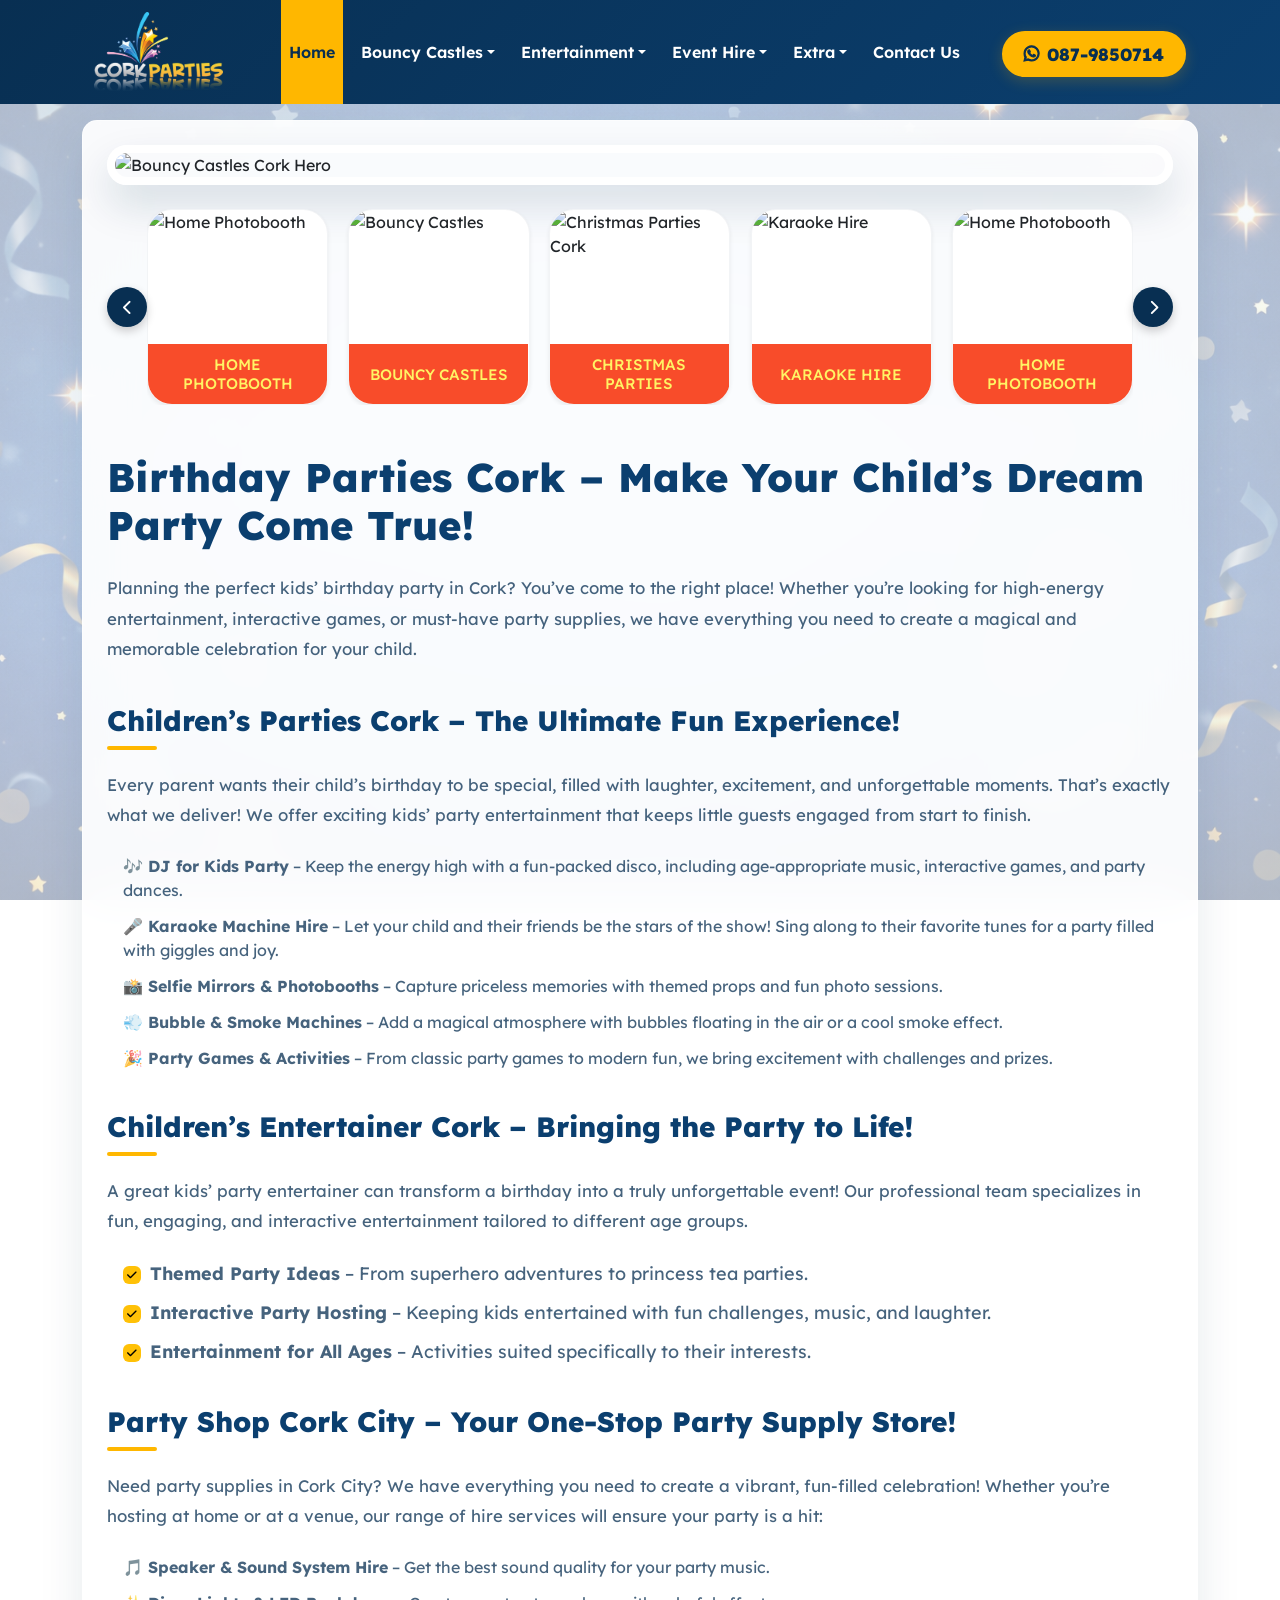
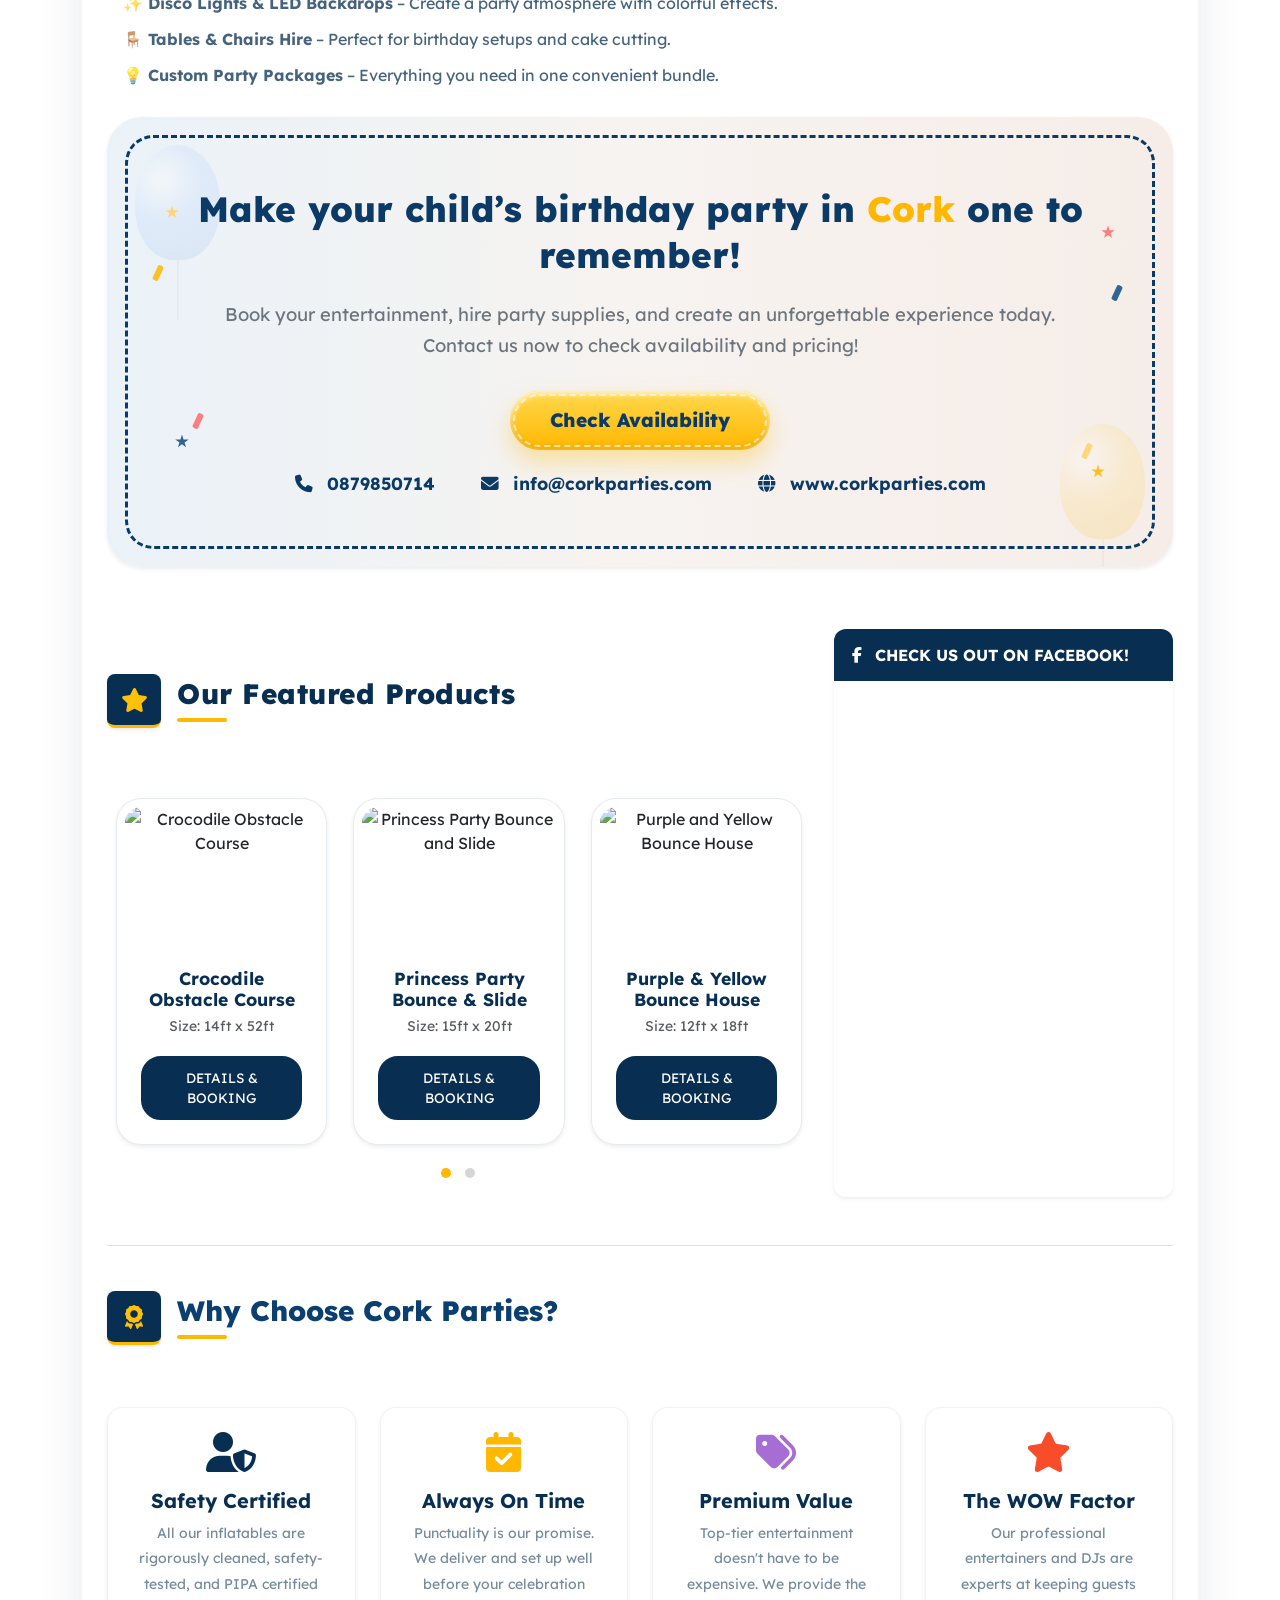
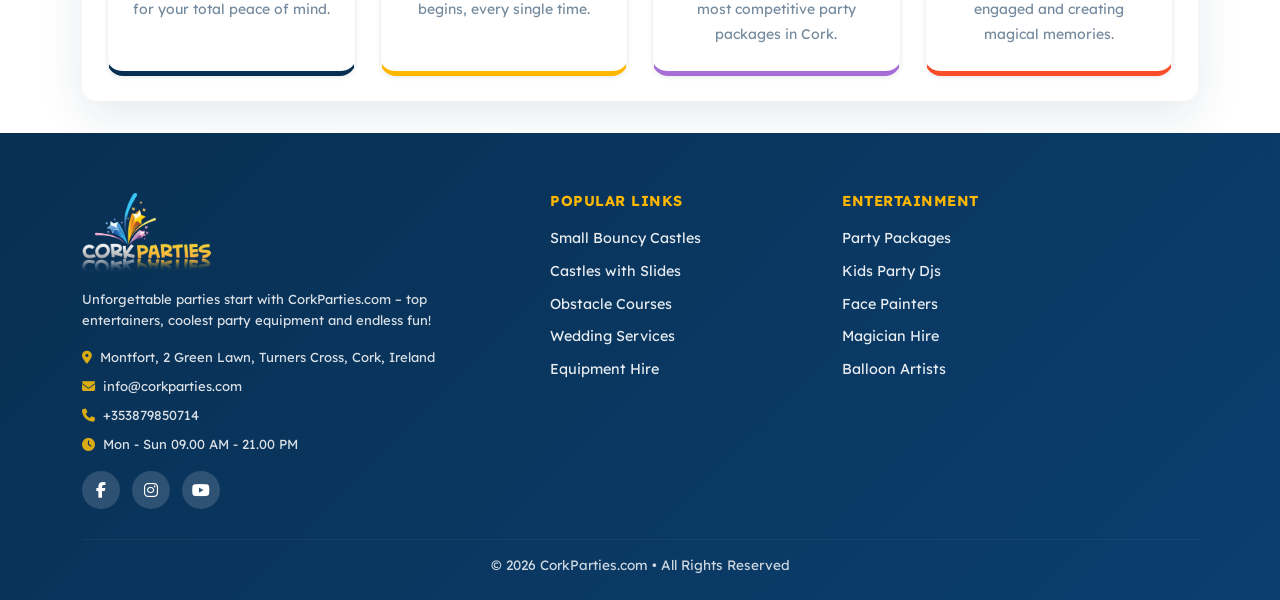
==== index.html @ 07a43acd "Initial commit3" ====
<!DOCTYPE html>
<html lang="en">
   <head>
      <meta charset="UTF-8">
      <meta name="viewport" content="width=device-width, initial-scale=1.0">
      <title> Birthday Parties Cork – Unforgettable Kids Party Entertainment </title>
      <link href="https://cdn.jsdelivr.net/npm/bootstrap@5.3.0/dist/css/bootstrap.min.css" rel="stylesheet">
      <link href="https://cdnjs.cloudflare.com/ajax/libs/font-awesome/6.4.0/css/all.min.css" rel="stylesheet">
      <link href="https://fonts.googleapis.com/css2?family=Bubblegum+Sans&family=Lexend:wght@300;400;600;800&display=swap" rel="stylesheet">
      <link rel="stylesheet" href="https://cdnjs.cloudflare.com/ajax/libs/OwlCarousel2/2.3.4/assets/owl.carousel.min.css">
      <link rel="stylesheet" href="https://cdnjs.cloudflare.com/ajax/libs/OwlCarousel2/2.3.4/assets/owl.theme.default.min.css">
      <link rel="stylesheet" href="assets/css/style.css">
   </head>
   <body>
      <div id="cursor-dot"></div>
      <div id="cursor-ring"></div>
      <nav class="navbar navbar-expand-lg navbar-custom sticky-top">
         <div class="container px-4">
            <a class="navbar-brand me-4" href="index.html">
               <img src="assets/images/Layer-32.png" alt="Logo">
            </a>
            <button class="navbar-toggler" type="button" data-bs-toggle="collapse" data-bs-target="#navContent">
               <span class="navbar-toggler-icon"></span>
            </button>
            <div class="collapse navbar-collapse" id="navContent">
               <ul class="navbar-nav align-items-stretch mx-auto">
                  <li class="nav-item active">
                     <a class="nav-link" href="index.html">Home</a>
                  </li>
                  <li class="nav-item dropdown">
                     <a class="nav-link dropdown-toggle" href="bouncy-castle-with-slides.html" data-bs-toggle="dropdown"> Bouncy Castles </a>
                     <ul class="dropdown-menu">
                        <li>
                           <a class="dropdown-item" href="bouncy-castle-with-slides.html">Small Bouncy Castles</a>
                        </li>
                        <li>
                           <a class="dropdown-item" href="bouncy-castle-with-slides.html">Castles with Slides</a>
                        </li>
                        <li>
                           <a class="dropdown-item" href="bouncy-castle-with-slides.html">Obstacle Courses</a>
                        </li>
                        <li>
                           <a class="dropdown-item" href="bouncy-castle-with-slides.html">Super Slide Hire</a>
                        </li>
                        <li>
                           <a class="dropdown-item" href="bouncy-castle-with-slides.html">Disco Dome Hire</a>
                        </li>
                        <li>
                           <a class="dropdown-item" href="bouncy-castle-with-slides.html">Sumo Suits</a>
                        </li>
                        <li>
                           <a class="dropdown-item" href="bouncy-castle-with-slides.html">Inflatable Nightclub</a>
                        </li>
                        <li>
                           <a class="dropdown-item" href="bouncy-castle-with-slides.html">Giant Games</a>
                        </li>
                     </ul>
                  </li>
                  <li class="nav-item dropdown">
                     <a class="nav-link dropdown-toggle" href="#" data-bs-toggle="dropdown"> Entertainment </a>
                     <ul class="dropdown-menu">
                        <li>
                           <a class="dropdown-item" href="party-packages-cork.html">Kids Party Packages</a>
                        </li>
                        <li>
                           <a class="dropdown-item" href="party-packages-cork.html">Adult Party Packages</a>
                        </li>
                        <li>
                           <a class="dropdown-item" href="sumo-suits-hire-cork.html">DJ Hire</a>
                        </li>
                        <li>
                           <a class="dropdown-item" href="sumo-suits-hire-cork.html">Face Painters</a>
                        </li>
                        <li>
                           <a class="dropdown-item" href="sumo-suits-hire-cork.html">Balloon Artists</a>
                        </li>
                        <li>
                           <a class="dropdown-item" href="sumo-suits-hire-cork.html">Magicians</a>
                        </li>
                        <li>
                           <a class="dropdown-item" href="sumo-suits-hire-cork.html">Mascot Hire</a>
                        </li>
                        <li>
                           <a class="dropdown-item" href="sumo-suits-hire-cork.html">Santa Hire</a>
                        </li>
                        <li>
                           <a class="dropdown-item" href="sumo-suits-hire-cork.html">Princess Parties</a>
                        </li>
                        <li>
                           <a class="dropdown-item" href="sumo-suits-hire-cork.html">Spiderman Parties</a>
                        </li>
                        <li>
                           <a class="dropdown-item" href="sumo-suits-hire-cork.html">Christmas Parties</a>
                        </li>
                        <li>
                           <a class="dropdown-item" href="sumo-suits-hire-cork.html">Confirmations</a>
                        </li>
                     </ul>
                  </li>
                  <li class="nav-item dropdown">
                     <a class="nav-link dropdown-toggle" href="#" data-bs-toggle="dropdown"> Event Hire </a>
                     <ul class="dropdown-menu">
                        <li class="dropdown-submenu">
                           <a class="dropdown-item dropdown-toggle" href="sumo-suits-hire-cork.html">Disco Lights</a>
                           <ul class="dropdown-menu">
                              <li>
                                 <a class="dropdown-item" href="sumo-suits-hire-cork.html">Disco Ball</a>
                              </li>
                              <li>
                                 <a class="dropdown-item" href="sumo-suits-hire-cork.html">Gobo Lights</a>
                              </li>
                              <li>
                                 <a class="dropdown-item" href="sumo-suits-hire-cork.html">UV Lights</a>
                              </li>
                              <li>
                                 <a class="dropdown-item" href="sumo-suits-hire-cork.html">Mood Lighting</a>
                              </li>
                           </ul>
                        </li>
                        <li class="dropdown-submenu">
                           <a class="dropdown-item dropdown-toggle" href="#">AV Hire</a>
                           <ul class="dropdown-menu">
                              <li>
                                 <a class="dropdown-item" href="sumo-suits-hire-cork.html">Portable Speaker</a>
                              </li>
                              <li>
                                 <a class="dropdown-item" href="sumo-suits-hire-cork.html">Bluetooth Speakers</a>
                              </li>
                              <li>
                                 <a class="dropdown-item" href="sumo-suits-hire-cork.html">Speaker Hire</a>
                              </li>
                              <li>
                                 <a class="dropdown-item" href="sumo-suits-hire-cork.html">Projector Hire</a>
                              </li>
                              <li>
                                 <a class="dropdown-item" href="sumo-suits-hire-cork.html">Projector Screen</a>
                              </li>
                              <li>
                                 <a class="dropdown-item" href="sumo-suits-hire-cork.html">Audio Mixers</a>
                              </li>
                              <li>
                                 <a class="dropdown-item" href="sumo-suits-hire-cork.html">Microphones</a>
                              </li>
                              <li>
                                 <a class="dropdown-item" href="sumo-suits-hire-cork.html">DJ Controllers</a>
                              </li>
                           </ul>
                        </li>
                        <li>
                           <a class="dropdown-item" href="sumo-suits-hire-cork.html">Balloon Displays</a>
                        </li>
                        <li>
                           <a class="dropdown-item" href="sumo-suits-hire-cork.html">Home Photo Booth</a>
                        </li>
                        <li>
                           <a class="dropdown-item" href="sumo-suits-hire-cork.html">Photo Booth Hire</a>
                        </li>
                        <li>
                           <a class="dropdown-item" href="sumo-suits-hire-cork.html">Selfie Mirror Hire</a>
                        </li>
                        <li>
                           <a class="dropdown-item" href="sumo-suits-hire-cork.html">360 Photobooth</a>
                        </li>
                        <li>
                           <a class="dropdown-item" href="sumo-suits-hire-cork.html">Karaoke Hire</a>
                        </li>
                        <li>
                           <a class="dropdown-item" href="sumo-suits-hire-cork.html">Marquee Hire Cork</a>
                        </li>
                        <li>
                           <a class="dropdown-item" href="sumo-suits-hire-cork.html">Chair Hire Cork</a>
                        </li>
                        <li>
                           <a class="dropdown-item" href="sumo-suits-hire-cork.html">Table Hire</a>
                        </li>
                        <li>
                           <a class="dropdown-item" href="sumo-suits-hire-cork.html">Bubble Machine</a>
                        </li>
                        <li>
                           <a class="dropdown-item" href="sumo-suits-hire-cork.html">Smoke Machine</a>
                        </li>
                        <li>
                           <a class="dropdown-item" href="sumo-suits-hire-cork.html">Snow Machine</a>
                        </li>
                        <li>
                           <a class="dropdown-item" href="sumo-suits-hire-cork.html">Confetti Cannons</a>
                        </li>
                     </ul>
                  </li>
                  <li class="nav-item dropdown">
                     <a class="nav-link dropdown-toggle" href="#" data-bs-toggle="dropdown"> Extra </a>
                     <ul class="dropdown-menu">
                        <li>
                           <a class="dropdown-item" href="about-us.html">About Us</a>
                        </li>
                        <li>
                           <a class="dropdown-item" href="faqs.html">FAQ’s</a>
                        </li>
                        <li>
                           <a class="dropdown-item" href="#">Google Reviews</a>
                        </li>
                        <li>
                           <a class="dropdown-item" href="#">Blog</a>
                        </li>
                     </ul>
                  </li>
                  <li class="nav-item">
                     <a class="nav-link" href="contact-us.html">Contact Us</a>
                  </li>
               </ul>
               <div class="header-contact d-none d-lg-flex flex-column text-end">
                  <a href="https://wa.me/353879850714" target="_blank" class="btn header-call-btn mt-1">
                     <i class="fa-brands fa-whatsapp me-2"></i> 087-9850714 </a>
               </div>
            </div>
         </div>
      </nav>
      <div class="container">
         <main class="content-shell">
            <section>
               <div class="hero-img-wrapper">
                  <img src="assets/images/banner.png" alt="Bouncy Castles Cork Hero" loading="lazy">
               </div>
            </section>
            <section>
               <div class="mb-5">
                  <div class="owl-carousel service-carousel">
                     <div class="item">
                        <a href="javascript:void(0)" class="product-link">
                           <div class="castle-card shadow-sm h-100">
                              <div class="product-img">
                                 <img src="https://www.corkparties.com/wp-content/uploads/2025/01/Photo-booth-for-House-Parties-300x300.jpg" alt="Home Photobooth">
                              </div>
                              <div class="card-title bg-success text-white fw-bold">Home Photobooth</div>
                           </div>
                        </a>
                     </div>
                     <div class="item">
                        <a href="javascript:void(0)" class="product-link">
                           <div class="castle-card shadow-sm h-100">
                              <div class="product-img">
                                 <img src="https://www.corkparties.com/wp-content/uploads/2024/08/Bounce-Play-and-Slide-Cork-300x300.jpg" alt="Bouncy Castles">
                              </div>
                              <div class="card-title bg-success text-white fw-bold">Bouncy Castles</div>
                           </div>
                        </a>
                     </div>
                     <div class="item">
                        <a href="javascript:void(0)" class="product-link">
                           <div class="castle-card shadow-sm h-100">
                              <div class="product-img">
                                 <img src="https://www.corkparties.com/wp-content/uploads/2024/08/Santa-Hire-298x300.jpg" alt="Christmas Parties Cork">
                              </div>
                              <div class="card-title bg-success text-white fw-bold">Christmas Parties</div>
                           </div>
                        </a>
                     </div>
                     <div class="item">
                        <a href="javascript:void(0)" class="product-link">
                           <div class="castle-card shadow-sm h-100">
                              <div class="product-img">
                                 <img src="https://www.corkparties.com/wp-content/uploads/2024/08/Karaoke-Hire-300x300.jpg" alt="Karaoke Hire">
                              </div>
                              <div class="card-title bg-success text-white fw-bold">Karaoke Hire</div>
                           </div>
                        </a>
                     </div>
                  </div>
               </div>
            </section>
            <section class="
               home-text-section">
               <div class="row">
                  <div class="col-12">
                     <h1>Birthday Parties Cork – Make Your Child’s Dream Party Come True!</h1>
                     <p>Planning the perfect kids’ birthday party in Cork? You’ve come to the right place! Whether you’re looking for high-energy entertainment, interactive games, or must-have party supplies, we have everything you need to create a magical and memorable celebration for your child.</p>
                     <h2>Children’s Parties Cork – The Ultimate Fun Experience!</h2>
                     <p>Every parent wants their child’s birthday to be special, filled with laughter, excitement, and unforgettable moments. That’s exactly what we deliver! We offer exciting kids’ party entertainment that keeps little guests engaged from start to finish.</p>
                     <ul>
                        <li class="mb-2">
                           <strong>🎶 DJ for Kids Party</strong> – Keep the energy high with a fun-packed disco, including age-appropriate music, interactive games, and party dances.
                        </li>
                        <li class="mb-2">
                           <strong>🎤 Karaoke Machine Hire</strong> – Let your child and their friends be the stars of the show! Sing along to their favorite tunes for a party filled with giggles and joy.
                        </li>
                        <li class="mb-2">
                           <strong>📸 Selfie Mirrors & Photobooths</strong> – Capture priceless memories with themed props and fun photo sessions.
                        </li>
                        <li class="mb-2">
                           <strong>💨 Bubble & Smoke Machines</strong> – Add a magical atmosphere with bubbles floating in the air or a cool smoke effect.
                        </li>
                        <li class="mb-2">
                           <strong>🎉 Party Games & Activities</strong> – From classic party games to modern fun, we bring excitement with challenges and prizes.
                        </li>
                     </ul>
                     <h2>Children’s Entertainer Cork – Bringing the Party to Life!</h2>
                     <p>A great kids’ party entertainer can transform a birthday into a truly unforgettable event! Our professional team specializes in fun, engaging, and interactive entertainment tailored to different age groups.</p>
                     <ul class=" tick-list">
                        <li>
                           <strong>Themed Party Ideas</strong> – From superhero adventures to princess tea parties.
                        </li>
                        <li>
                           <strong>Interactive Party Hosting</strong> – Keeping kids entertained with fun challenges, music, and laughter.
                        </li>
                        <li>
                           <strong>Entertainment for All Ages</strong> – Activities suited specifically to their interests.
                        </li>
                     </ul>
                     <h2>Party Shop Cork City – Your One-Stop Party Supply Store!</h2>
                     <p>Need party supplies in Cork City? We have everything you need to create a vibrant, fun-filled celebration! Whether you’re hosting at home or at a venue, our range of hire services will ensure your party is a hit:</p>
                     <ul>
                        <li>
                           <strong>🎵 Speaker & Sound System Hire</strong> – Get the best sound quality for your party music.
                        </li>
                        <li>
                           <strong>✨ Disco Lights & LED Backdrops</strong> – Create a party atmosphere with colorful effects.
                        </li>
                        <li>
                           <strong>🪑 Tables & Chairs Hire</strong> – Perfect for birthday setups and cake cutting.
                        </li>
                        <li>
                           <strong>💡 Custom Party Packages</strong> – Everything you need in one convenient bundle.
                        </li>
                     </ul>
                     <div class="dotted-info-box shadow-sm">
                        <div class="decor-layer">
                           <div class="balloon balloon-left"></div>
                           <div class="balloon balloon-right"></div>
                           <div class="star s1"></div>
                           <div class="star s2"></div>
                           <div class="star s3"></div>
                           <div class="star s4"></div>
                           <div class="confetti c1"></div>
                           <div class="confetti c2"></div>
                           <div class="confetti c3"></div>
                           <div class="confetti c4"></div>
                        </div>
                        <div class="content text-center">
                           <h4 class="banner-title">Make your child’s birthday party in <span class="gold-word">Cork</span> one to remember! </h4>
                           <p class="banner-sub"> Book your entertainment, hire party supplies, and create an unforgettable experience today. Contact us now to check availability and pricing! </p>
                           <a href="#" class="banner-btn">Check Availability</a>
                           <div class="row justify-content-center g-3">
                              <div class="col-auto">
                                 <a href="tel:0879850714" class="footer-cta-link">
                                    <i class="fa-solid fa-phone me-2"></i> 0879850714 </a>
                              </div>
                              <div class="col-auto">
                                 <a href="mailto:info@corkparties.com" class="footer-cta-link">
                                    <i class="fa-solid fa-envelope me-2"></i> info@corkparties.com </a>
                              </div>
                              <div class="col-auto">
                                 <a href="https://www.corkparties.com" target="_blank" class="footer-cta-link">
                                    <i class="fa-solid fa-globe me-2"></i> www.corkparties.com </a>
                              </div>
                           </div>
                        </div>
                     </div>
                  </div>
               </div>
            </section>
            <section>
               <div class="row g-4 mt-2">
                  <div class="col-lg-8">
                     <div class="featured-products-wrapper">
                        <div class="featured-header d-flex align-items-center mb-5 mt-2">
                           <div class="header-icon-box shadow-sm rounded-3 d-flex align-items-center justify-content-center me-3">
                              <i class="fa-solid fa-star text-warning fs-4"></i>
                           </div>
                           <div class="header-text-box">
                              <h2> Our Featured Products </h2>
                           </div>
                        </div>
                        <div class="owl-carousel featured-carousel owl-theme">
                           <div class="item p-2">
                              <div class="castle-card shadow-sm h-100 text-center p-2">
                                 <div class="product-img rounded-4">
                                    <img src="https://www.corkparties.com/wp-content/uploads/2024/08/Crocodile-Obstacle-Course1.jpg" alt="Crocodile Obstacle Course">
                                 </div>
                                 <div class="card-body p-3">
                                    <h5 class="fw-bold text-navy mb-1" style="font-size: 1.1rem;">Crocodile Obstacle Course</h5>
                                    <p class="text-muted small mb-3">Size: 14ft x 52ft</p>
                                    <a href="https://www.corkparties.com/crocodile-obstacle-course-cork" class="cta-button btn-sm d-block text-decoration-none">Details & Booking</a>
                                 </div>
                              </div>
                           </div>
                           <div class="item p-2">
                              <div class="castle-card shadow-sm h-100 text-center p-2">
                                 <div class="product-img rounded-4">
                                    <img src="https://www.corkparties.com/wp-content/uploads/2024/08/Myg5Oj7j.jpeg" alt="Princess Party Bounce and Slide">
                                 </div>
                                 <div class="card-body p-3">
                                    <h5 class="fw-bold text-navy mb-1" style="font-size: 1.1rem;">Princess Party Bounce & Slide</h5>
                                    <p class="text-muted small mb-3">Size: 15ft x 20ft</p>
                                    <a href="#" class="cta-button btn-sm d-block text-decoration-none">Details & Booking</a>
                                 </div>
                              </div>
                           </div>
                           <div class="item p-2">
                              <div class="castle-card shadow-sm h-100 text-center p-2">
                                 <div class="product-img rounded-4">
                                    <img src="https://www.corkparties.com/wp-content/uploads/2025/02/purple-yellow-bounce-house-cork-parties.jpg" alt="Purple and Yellow Bounce House">
                                 </div>
                                 <div class="card-body p-3">
                                    <h5 class="fw-bold text-navy mb-1" style="font-size: 1.1rem;">Purple & Yellow Bounce House</h5>
                                    <p class="text-muted small mb-3">Size: 12ft x 18ft</p>
                                    <a href="https://www.corkparties.com/carnival-themed-bounce-house-with-slide/" class="cta-button btn-sm d-block text-decoration-none">Details & Booking</a>
                                 </div>
                              </div>
                           </div>
                           <div class="item p-2">
                              <div class="castle-card shadow-sm h-100 text-center p-2">
                                 <div class="product-img rounded-4">
                                    <img src="https://www.corkparties.com/wp-content/uploads/2024/10/Adrenaline-Obstacle-Course-Cork-1-1.jpg" alt="Adrenaline Obstacle Course">
                                 </div>
                                 <div class="card-body p-3">
                                    <h5 class="fw-bold text-navy mb-1" style="font-size: 1.1rem;">Adrenaline Obstacle Course</h5>
                                    <p class="text-muted small mb-3">Size: 14ft x 46ft</p>
                                    <a href="https://www.corkparties.com/adrenaline-obstacle-course-cork" class="cta-button btn-sm d-block text-decoration-none">Details & Booking</a>
                                 </div>
                              </div>
                           </div>
                        </div>
                     </div>
                  </div>
                  <div class="col-lg-4">
                     <div id="fb-root"></div>
                     <script async defer crossorigin="anonymous" src="https://connect.facebook.net/en_GB/sdk.js#xfbml=1&version=v20.0"></script>
                     <div class="products-sidebar shadow-sm">
                        <div class="sidebar-title" style="background-color: #082F52;">
                           <i class="fa-brands fa-facebook-f me-2"></i> Check Us Out on Facebook!
                        </div>
                        <div class="p-2 bg-white flex-grow-1" id="fb-wrapper" style="min-height: 500px;">
                           <div class="fb-page" id="dynamic-fb-page" data-href="https://www.facebook.com/KidsPartiesCork/" data-tabs="timeline" data-width="500" data-height="500" data-small-header="false" data-adapt-container-width="true" data-hide-cover="false" data-show-facepile="true"></div>
                        </div>
                     </div>
                  </div>
               </div>
            </section>
            <section class="why-choose-us mt-5  border-top">
               <div class="featured-header d-flex align-items-center mb-5 mt-2">
                  <div class="header-icon-box shadow-sm rounded-3 d-flex align-items-center justify-content-center me-3">
                     <i class="fa-solid fa-award text-warning fs-4"></i>
                  </div>
                  <div class="header-text-box">
                     <h2>Why Choose Cork Parties?</h2>
                  </div>
               </div>
               <div class="row g-4 text-center">
                  <div class="col-md-6 col-lg-3">
                     <div class="why-card why-navy h-100 p-4 rounded-4 shadow-sm">
                        <div class="icon-box-wrapper mb-3">
                           <i class="fa-solid fa-user-shield fs-1"></i>
                        </div>
                        <h5 class="fw-bold card-step-title">Safety Certified</h5>
                        <p class="small mb-0 opacity-75">All our inflatables are rigorously cleaned, safety-tested, and PIPA certified for your total peace of mind.</p>
                     </div>
                  </div>
                  <div class="col-md-6 col-lg-3">
                     <div class="why-card why-gold h-100 p-4 rounded-4 shadow-sm">
                        <div class="icon-box-wrapper mb-3">
                           <i class="fa-solid fa-calendar-check fs-1"></i>
                        </div>
                        <h5 class="fw-bold card-step-title">Always On Time</h5>
                        <p class="small mb-0 opacity-75">Punctuality is our promise. We deliver and set up well before your celebration begins, every single time.</p>
                     </div>
                  </div>
                  <div class="col-md-6 col-lg-3">
                     <div class="why-card why-rose h-100 p-4 rounded-4 shadow-sm">
                        <div class="icon-box-wrapper mb-3">
                           <i class="fa-solid fa-tags fs-1"></i>
                        </div>
                        <h5 class="fw-bold card-step-title">Premium Value</h5>
                        <p class="small mb-0 opacity-75">Top-tier entertainment doesn't have to be expensive. We provide the most competitive party packages in Cork.</p>
                     </div>
                  </div>
                  <div class="col-md-6 col-lg-3">
                     <div class="why-card why-orange h-100 p-4 rounded-4 shadow-sm">
                        <div class="icon-box-wrapper mb-3">
                           <i class="fa-solid fa-star fs-1"></i>
                        </div>
                        <h5 class="fw-bold card-step-title">The WOW Factor</h5>
                        <p class="small mb-0 opacity-75">Our professional entertainers and DJs are experts at keeping guests engaged and creating magical memories.</p>
                     </div>
                  </div>
               </div>
            </section>
         </main>
      </div>
      <footer class="fresh-glass-footer">
         <div class="container">
            <div class="row gy-4">
               <div class="col-md-4 text-center text-md-start">
                  <img src="assets/images/Layer-32.png" alt="CorkParties Logo" class="footer-logo mb-3">
                  <p class="footer-desc text-white mb-3 small-text"> Unforgettable parties start with CorkParties.com – top entertainers, coolest party equipment and endless fun! </p>
                  <ul class="footer-links contact-info-list mb-0 small-text">
                     <li>
                        <i class="fa-solid fa-location-dot me-2 text-warning"></i> Montfort, 2 Green Lawn, Turners Cross, Cork, Ireland
                     </li>
                     <li>
                        <i class="fa-solid fa-envelope me-2 text-warning"></i> info@corkparties.com
                     </li>
                     <li>
                        <i class="fa-solid fa-phone me-2 text-warning"></i> +353879850714
                     </li>
                     <li>
                        <i class="fa-solid fa-clock me-2 text-warning"></i> Mon - Sun 09.00 AM - 21.00 PM
                     </li>
                  </ul>
                  <div class="footer-social-row mt-3">
                     <a href="#" class="social-circle">
                        <i class="fab fa-facebook-f"></i>
                     </a>
                     <a href="#" class="social-circle">
                        <i class="fab fa-instagram"></i>
                     </a>
                     <a href="#" class="social-circle">
                        <i class="fab fa-youtube"></i>
                     </a>
                  </div>
               </div>
               <div class="col-md-4 d-flex justify-content-md-center  justify-content-center">
                  <div class="footer-link-group">
                     <h6 class="footer-heading">Popular Links</h6>
                     <ul class="footer-links ">
                        <li>
                           <a href="bouncy-castle-with-slides.html">Small Bouncy Castles</a>
                        </li>
                        <li>
                           <a href="bouncy-castle-with-slides.html">Castles with Slides</a>
                        </li>
                        <li>
                           <a href="bouncy-castle-with-slides.html">Obstacle Courses</a>
                        </li>
                        <li>
                           <a href="bouncy-castle-with-slides.html">Wedding Services</a>
                        </li>
                        <li>
                           <a href="bouncy-castle-with-slides.html">Equipment Hire</a>
                        </li>
                     </ul>
                  </div>
               </div>
               <div class="col-md-4 d-flex justify-content-md-start justify-content-center">
                  <div class="footer-link-group">
                     <h6 class="footer-heading">Entertainment</h6>
                     <ul class="footer-links  mb-4">
                        <li>
                           <a href="party-packages-cork.html">Party Packages</a>
                        </li>
                        <li>
                           <a href="sumo-suits-hire-cork.html">Kids Party Djs</a>
                        </li>
                        <li>
                           <a href="sumo-suits-hire-cork.html">Face Painters</a>
                        </li>
                        <li>
                           <a href="sumo-suits-hire-cork.html">Magician Hire</a>
                        </li>
                        <li>
                           <a href="sumo-suits-hire-cork.html">Balloon Artists</a>
                        </li>
                     </ul>
                  </div>
               </div>
            </div>
            <hr class="footer-divider">
            <div class="text-center footer-bottom"> © 2026 CorkParties.com • All Rights Reserved </div>
         </div>
      </footer>
      <script src="https://code.jquery.com/jquery-3.6.0.min.js"></script>
      <script src="https://cdnjs.cloudflare.com/ajax/libs/OwlCarousel2/2.3.4/owl.carousel.min.js"></script>
      <script src="assets/js/script.js"></script>
      <script src="https://cdn.jsdelivr.net/npm/bootstrap@5.3.0/dist/js/bootstrap.bundle.min.js"></script>
   </body>
</html>
---- assets/css/style.css ----
:root {
	--brand-navy: #082F52;
	--brand-blue-mid: #0B3A66;
	--brand-blue-royal: #0B3F6F;
	--brand-blue-bright: #0F4C81;
	--brand-gold: #FFB700;
	--brand-gold-light: #FFCC33;
	--brand-bg-soft: #F3F7FB;
	--glass-core: rgba(255, 255, 255, 0.92);
	--glass-border: rgba(255, 255, 255, 0.5);
	--messenger: #0084ff;
	--whatsapp: #25d366;
	--brand-white: #FFFFFF;
}

html {
	overflow-x: hidden;
}

body {
	font-family: "Lexend", sans-serif;
	margin: 0;
	min-height: 100vh;
	background: linear-gradient(rgba(243, 247, 251, 0.7), rgba(243, 247, 251, 0.7)),
		url("../images/corkbg.png") no-repeat;
	background-size: cover;
	background-position: center;
	background-attachment: fixed;
}

p {
	color: rgba(8, 47, 82, 0.75) !important;
}


h1,
h2,
h3,
h4,
h5,
h6 {
	font-family: "Lexend", sans-serif;
	color: var(--brand-navy);
	font-weight: 800;
	line-height: 1.2;
}

h1 {
	font-size: 2.5rem;
	color: var(--brand-blue-royal);
	margin-bottom: 1.5rem;
}

h2 {
	font-size: 1.75rem;
	margin-top: 2.5rem;
	margin-bottom: 1.25rem;
	color: var(--brand-blue-royal);
}

h2::after {
	content: "";
	display: block;
	width: 50px;
	height: 4px;
	background: var(--brand-gold);
	margin-top: 8px;
	border-radius: 2px;
}

p {
	font-family: "Lexend", sans-serif;
	color: rgba(8, 47, 82, 0.75) !important;
	line-height: 1.8;
	font-size: 1.05rem;
	margin-bottom: 1.5rem;
}

.banner-title {
	font-size: 2rem;
	margin-bottom: 1rem;
}

.banner-sub {
	font-size: 1.15rem;
	color: #6c757d !important;
	max-width: 850px;
	margin: 0 auto 30px;
}

ul {
	list-style-type: none;
}

.home-text-section ul {
	padding-left: 1rem !important;
}

.home-text-section ul li {
	color: rgba(8, 47, 82, 0.75);
	margin-bottom: 12px !important;
}

.text-justify {
	text-align: justify;
}

.border-success {
	border-color: var(--brand-navy) !important;
}

.bg-danger {
	background: var(--brand-gold) !important;
}

.text-danger {
	color: #ef233c !important;
}

.bg-success {
	background: var(--brand-navy) !important;
}

.text-success {
	color: var(--brand-blue-royal) !important;
}

.small-text {
	font-size: 0.82rem !important;
	line-height: 1.6;
	opacity: 0.85;
}

.navbar-custom {
	background: linear-gradient(135deg, var(--brand-navy), var(--brand-blue-royal));
	padding: 0;
}

.navbar-brand img {
	height: 80px;
	transition: height 0.3s ease;
}

.navbar-nav {
	align-items: stretch;
}

.navbar-nav {
	gap: 10px;
}

.navbar-custom .nav-link {
	color: var(--brand-white) !important;
	font-weight: 600;
	padding: 40px 18px;
	display: flex;
	align-items: center;
	transition: 0.3s ease;
}

.navbar-custom .nav-link:hover {
	background: rgba(255, 255, 255, 0.08);
	color: var(--brand-gold-light) !important;
}

.navbar-custom .nav-item.active .nav-link {
	background: var(--brand-gold);
	/* border-bottom: 4px solid #fff; */
	color: var(--brand-navy) !important;
}

.navbar-toggler {
	border: none;
}

.navbar-toggler-icon {
	background: var(--brand-white);
	height: 2px;
	width: 25px;
	position: relative;
	display: block;
}

.navbar-toggler-icon::before,
.navbar-toggler-icon::after {
	content: "";
	position: absolute;
	width: 25px;
	height: 2px;
	background: var(--brand-white);
	left: 0;
}

.navbar-toggler-icon::before {
	top: -8px;
}

.navbar-toggler-icon::after {
	top: 8px;
}

.dropdown-menu {
	border-radius: 0;
	border: none;
	margin-top: 0 !important;
}

.dropdown-item:hover {
	background: var(--brand-blue-royal);
	color: var(--brand-white);
}


.header-call-btn {
	background-color: var(--brand-gold);
	color: var(--brand-navy) !important;
	font-weight: 800;
	border-radius: 50px;
	padding: 8px 20px;
	font-size: 1.1rem;
	border: 2px solid var(--brand-gold);
	transition: all 0.3s ease;
	box-shadow: 0 4px 15px rgba(255, 183, 0, 0.2);
	display: inline-flex;
	align-items: center;
}

.header-call-btn i {
	-webkit-text-stroke: 1px currentColor;
}

.header-call-btn:hover {
	background-color: #fff;
	color: var(--brand-navy) !important;
	transform: translateY(-2px);
	box-shadow: 0 6px 20px rgba(255, 183, 0, 0.3);
}

.header-call-btn i {
	font-size: 1.1rem;
}

.header-contact {
	display: flex;
	flex-direction: column;
	align-items: flex-end !important;
	justify-content: center;
}

.header-contact {
	display: flex;
	flex-direction: column;
	justify-content: center;
	align-items: flex-end !important;
	text-align: right;
	gap: 0px;
}

.contact-label {
	color: var(--brand-gold);
	font-size: 0.75rem;
	letter-spacing: 1px;
	font-weight: 800;
	margin-bottom: -2px;
}

.phone-highlight {
	font-size: 1.2rem;
	font-weight: 800;
	color: var(--brand-white) !important;
	text-decoration: none;
}

.phone-highlight:hover {
	color: var(--brand-gold-light) !important;
}

.phone-highlight i.fa-whatsapp {
	color: #25D366;
	font-size: 1.3rem;
}

.content-shell {
	background: var(--glass-core);
	backdrop-filter: blur(25px);
	border-radius: 15px;
	border: 1px solid var(--glass-border);
	box-shadow: 0 15px 45px rgba(8, 47, 82, 0.1);
	padding: 1.5rem;
	margin-top: 1rem;
	margin-bottom: 2rem;
}

.hero-img-wrapper {
	width: 100%;
	height: 100%;
	border-radius: 40px;
	overflow: hidden;
	border: 8px solid var(--brand-white);
	box-shadow: 0 20px 40px rgba(8, 47, 82, 0.15);
	margin-bottom: 1.5rem;
}

.hero-img-wrapper img {
	width: 100%;
	height: auto;
	display: block;
}

.product-link {
	text-decoration: none;
	color: inherit;
	display: block;
	height: 100%;
}

.castle-card {
	display: flex;
	flex-direction: column;
	height: 100%;
	background: var(--brand-white);
	border-radius: 25px;
	overflow: hidden;
	border: 1px solid rgba(8, 47, 82, 0.05);
	transition: box-shadow 0.4s ease;
	cursor: pointer;
}

.castle-card:hover {
	box-shadow: 0 20px 40px rgba(8, 47, 82, 0.15);
}

.castle-card .product-img {
	width: 100%;
	aspect-ratio: 4 / 3;
	overflow: hidden;
}

.castle-card .product-img img {
	width: 100%;
	height: 100%;
	object-fit: cover;
	display: block;
	transition: transform 0.6s cubic-bezier(0.25, 1, 0.5, 1);
}

.castle-card:hover .product-img img {
	transform: scale(1.15);
}

.castle-card .card-title {
	padding: 12px 15px;
	height: 60px;
	display: flex;
	align-items: center;
	justify-content: center;
	text-align: center;
	font-size: 0.95rem;
	font-weight: 500 !important;
	line-height: 1.3;
	background: var(--brand-blue-royal) !important;
	color: var(--brand-white) !important;
	transition: all 0.4s ease;
}

.castle-card:hover .card-title {
	background: var(--brand-white) !important;
	color: var(--brand-blue-royal) !important;
}

.service-carousel .castle-card .card-title {
	background-color: #F84C2A !important;
	color: #FFF364 !important;
	border-radius: 0 0 15px 15px;
	text-transform: uppercase;
}



.service-carousel.owl-carousel {
	position: relative;
	padding: 0 40px;
}

.service-carousel .owl-nav button.owl-prev,
.service-carousel .owl-nav button.owl-next {
	position: absolute;
	top: 50%;
	transform: translateY(-50%);
	background: var(--brand-navy) !important;
	color: var(--brand-white) !important;
	width: 40px;
	height: 40px;
	border-radius: 50% !important;
	font-size: 15px !important;
	transition: all 0.3s ease;
	display: flex;
	align-items: center;
	justify-content: center;
	box-shadow: 0 4px 10px rgba(0, 0, 0, 0.2);
}

.service-carousel .owl-nav button.owl-prev {
	left: 0;
}

.service-carousel .owl-nav button.owl-next {
	right: 0;
}

.service-carousel .owl-nav button.owl-prev:hover,
.service-carousel .owl-nav button.owl-next:hover {
	background: var(--brand-gold) !important;
	color: var(--brand-navy) !important;
	transform: translateY(-50%) scale(1.1);
}

.service-carousel .owl-nav {
	display: unset !important;
}

.service-carousel .owl-nav button:focus {
	outline: none;
}

.owl-theme .owl-dots .owl-dot.active span {
	background: var(--brand-navy);
}


.dotted-info-box {
	position: relative;
	border-radius: 35px;
	padding: 70px 60px;
	margin: 30px 0 30px 0;
	overflow: hidden;

	background: linear-gradient(90deg, #EAF2F8 0%, #F7F3F0 50%, #F6EDE8 100%);

	box-shadow:
		0 25px 60px rgba(8, 47, 82, 0.15),
		inset 0 0 60px rgba(255, 255, 255, 0.7);
}

.dotted-info-box::before {
	content: "";
	position: absolute;
	inset: 18px;
	border: 3px dashed #0B3A66;
	border-radius: 28px;
	pointer-events: none;
	z-index: 2;
}

.content {
	position: relative;
	z-index: 5;
}

.banner-title {
	font-size: 2.2rem;
	font-weight: 800;
	color: #0B3A66;
	line-height: 1.3;
	margin-bottom: 20px;
}

.banner-title .gold-word {
	color: #FFB700;
}

.banner-sub {
	font-size: 1.15rem;
	color: #6c757d;
	max-width: 850px;
	margin: 0 auto 30px;
	line-height: 1.7;
}


.decor-layer {
	position: absolute;
	inset: 18px;
	z-index: 1;
	pointer-events: none;
}


.balloon {
	position: absolute;
	width: 85px;
	height: 115px;
	border-radius: 50% 50% 45% 45%;
	opacity: 0.28;
}

.balloon-left {
	left: 10px;
	top: 10px;
	background: radial-gradient(circle at 30% 30%,
			rgba(255, 255, 255, 0.95) 5%,
			rgba(180, 210, 255, 0.8) 40%,
			rgba(120, 170, 230, 0.6) 100%);
}

.balloon-right {
	right: 10px;
	bottom: 10px;
	background: radial-gradient(circle at 30% 30%,
			rgba(255, 255, 255, 0.95) 5%,
			rgba(255, 220, 120, 0.8) 40%,
			rgba(255, 183, 0, 0.6) 100%);
}

.balloon::after {
	content: "";
	position: absolute;
	bottom: -60px;
	left: 50%;
	width: 1px;
	height: 60px;
	background: rgba(0, 0, 0, 0.2);
	transform: translateX(-50%);
}


.star {
	position: absolute;
	width: 14px;
	height: 14px;
	clip-path: polygon(50% 0%, 61% 35%, 98% 35%,
			68% 57%, 79% 91%,
			50% 70%, 21% 91%,
			32% 57%, 2% 35%,
			39% 35%);
	opacity: 0.85;
}

.s1 {
	top: 70px;
	left: 40px;
	background: #FFD166;
}

.s2 {
	bottom: 100px;
	left: 50px;
	background: #0F4C81;
}

.s3 {
	top: 90px;
	right: 40px;
	background: #FF6B6B;
}

.s4 {
	bottom: 70px;
	right: 50px;
	background: #FFB700;
}


.confetti {
	position: absolute;
	width: 6px;
	height: 16px;
	border-radius: 2px;
	transform: rotate(25deg);
	opacity: 0.85;
}

.c1 {
	top: 130px;
	left: 30px;
	background: #FFB700;
}

.c2 {
	bottom: 120px;
	left: 70px;
	background: #FF6B6B;
}

.c3 {
	top: 150px;
	right: 35px;
	background: #0F4C81;
}

.c4 {
	bottom: 90px;
	right: 65px;
	background: #FFD166;
}

.banner-btn {
	display: inline-block;
	padding: 15px 40px;
	font-weight: 800;
	font-size: 1.2rem;
	border-radius: 60px;
	text-decoration: none;
	color: #0B3A66;
	position: relative;
	margin-bottom: 20px;
	border: none;

	background: linear-gradient(180deg, #FFD84D 0%, #FFB700 100%);

	box-shadow:
		0 12px 25px rgba(255, 183, 0, 0.35),
		inset 0 3px 6px rgba(255, 255, 255, 0.8),
		inset 0 -3px 6px rgba(0, 0, 0, 0.08);

	transition: all 0.3s ease;
}

.banner-btn::after {
	content: "";
	position: absolute;
	inset: 3px;
	border-radius: 60px;
	border: 2px dashed rgba(255, 255, 255, 0.6);
	pointer-events: none;
}

.banner-btn:hover {
	transform: translateY(-3px);
	box-shadow:
		0 18px 35px rgba(255, 183, 0, 0.45),
		inset 0 4px 8px rgba(255, 255, 255, 0.9);
}

.dotted-info-box .row a {
	font-size: 1.1rem;
	color: #0B3A66 !important;
	font-weight: 700;
}

.dotted-info-box .row i {
	color: #0B3A66;
}


.products-sidebar {
	background: var(--brand-white);
	border-radius: 12px;
	overflow: hidden;
	box-shadow: 0 10px 25px rgba(8, 47, 82, 0.08);
	height: 100%;
	display: flex;
	flex-direction: column;
}

.products-sidebar .sidebar-title {
	background: var(--brand-blue-mid);
	color: var(--brand-white);
	font-weight: 700;
	padding: 14px 18px;
	font-size: 1rem;
	text-transform: uppercase;
}

#fb-wrapper .fb-page,
#fb-wrapper .fb-page span,
#fb-wrapper .fb-page iframe {
	width: 100% !important;
	height: 100% !important;
	min-height: 500px;
}

.featured-products-wrapper h2 {
	color: var(--brand-navy) !important;
	border-bottom-color: var(--brand-blue-mid) !important;
	letter-spacing: 0.5px;
}

.featured-header .header-icon-box {
	width: 54px;
	height: 54px;
	position: relative;
	top: 12px;
	background-color: var(--brand-navy);
	border-bottom: 3px solid var(--brand-gold);
}

.featured-header .header-line {
	width: 60px;
	height: 5px;
	background: var(--brand-gold);
	border-radius: 20px;
}

.featured-header:hover .header-line {
	width: 120px !important;
	transition: 0.4s ease-in-out;
}

.featured-carousel .item {
	height: 100%;
	display: flex;
}

.featured-carousel .owl-dots .owl-dot.active span {
	background: var(--brand-gold) !important;
}

.featured-products-wrapper .castle-card {
	border: 1px solid rgba(11, 58, 102, 0.1);
	background: var(--brand-white);
}

.featured-products-wrapper .cta-button {
	background: var(--brand-navy);
	color: var(--brand-white) !important;
	border: 2px solid var(--brand-navy);
	font-size: 0.85rem;
	padding: 10px 15px;
	/* transition: all 0.1s ease; */
	border-radius: 20px;
	text-transform: uppercase;
}

.featured-products-wrapper .cta-button:hover {
	background: var(--brand-gold);
	border-color: var(--brand-gold);
	color: var(--brand-navy) !important;
	transform: translateY(-2px);
}

.why-card {
	border: 1px solid rgba(0, 0, 0, 0.05);
	transition: all 0.4s cubic-bezier(0.165, 0.84, 0.44, 1);
	background: #fff;
}

.why-navy {
	border-bottom: 5px solid var(--brand-navy);
}

.why-navy i {
	color: var(--brand-navy);
}

.why-gold {
	border-bottom: 5px solid var(--brand-gold);
}

.why-gold i {
	color: var(--brand-gold);
}

.why-rose {
	border-bottom: 5px solid #A66DD4;
}

.why-rose i {
	color: #A66DD4;
}

.why-orange {
	border-bottom: 5px solid #F84C2A;
}

.why-orange i {
	color: #F84C2A;
}

.why-card:hover {
	transform: translateY(-12px);
	color: #fff !important;
}

.why-card:hover p {
	color: #fff !important;
}

.why-card:hover i {
	color: #fff !important;
}

.why-navy:hover {
	background: var(--brand-navy);
}
.why-navy:hover h5 {
  color: #fff !important;
}
.why-rose:hover h5 {
  color: #fff !important;
}
.why-gold:hover {
	background: var(--brand-gold);
	color: var(--brand-navy) !important;
}

.why-gold:hover i,
.why-gold:hover h5,
.why-gold:hover p {
	color: var(--brand-navy) !important;
}

.why-rose:hover {
	background: #A66DD4;
}

.why-orange:hover {
	background: #F84C2A;
}

.section-main-title {
	color: var(--brand-navy);
	font-family: 'Lexend', sans-serif;
}


.contact-page {
    padding: 2rem;
}

.contact-page h1 {
    font-size: 2.2rem;
    text-transform: uppercase;
    color: var(--brand-blue-mid);
    margin-bottom: 1rem;
}

.contact-page h2 {
    font-size: 1.8rem;
    text-transform: uppercase;
    margin: 0;
    color: var(--brand-navy);
}

.contact-page h2::after {
    display: none;
}

.contact-page h4 {
    font-size: 1.1rem;
    text-transform: uppercase;
    font-weight: 800;
    margin: 0;
}

.contact-page p {
    line-height: 1.6;
    margin-bottom: 1.5rem;
}

.contact-page span {
    display: block;
    font-size: 0.9rem;
    opacity: 0.75;
}

.contact-page a {
    text-decoration: none;
    font-weight: 700;
    color: var(--brand-navy);
}

.contact-page .gold-link {
    color: var(--brand-gold) !important;
}

.contact-page ul {
    list-style: none;
    padding: 0;
    margin: 0;
}

.contact-page li {
    display: flex;
    align-items: flex-start;
    margin-bottom: 2.5rem;
}

.contact-page .contact-card {
    background: #fff;
    border: 1px solid rgba(0,0,0,0.1);
    border-radius: 20px;
    height: 100%;
    box-shadow: 0 10px 30px rgba(0,0,0,0.05);
}

.contact-page .card-inner {
    padding: 3rem;
}

.contact-page .form-control {
    border-radius: 10px;
    padding: 12px;
    border: 1px solid #ddd;
}

.contact-page .social-btns {
    display: flex;
    gap: 15px;
    justify-content: center;
    margin-top: 2rem;
}

.contact-page .fb-btn, .contact-page .wa-btn {
    padding: 10px 25px;
    border-radius: 8px;
    color: #fff !important;
    font-size: 0.9rem;
}

.contact-page .fb-btn { background: #0078ff; }
.contact-page .wa-btn { background: #25D366; }

.contact-page .contact-icon {
    width: 45px;
    height: 45px;
    background: rgba(8, 47, 82, 0.05);
    color: var(--brand-blue-mid);
    border-radius: 10px;
    display: flex;
    align-items: center;
    justify-content: center;
    margin-right: 1.5rem;
    font-size: 1.2rem;
}

.faq-page {
    padding: 2rem;
}

.faq-page h1 {
    font-size: 2.5rem;
    text-align: center;
    margin-bottom: 1.5rem;
    color: var(--brand-blue-royal);
}

.faq-page h2 {
    margin: 0;
    padding: 0;
}

.faq-page h2::after {
    display: none !important;
}

.faq-page h4 {
    font-size: 1.5rem;
    margin-bottom: 1rem;
    color: var(--brand-navy);
}

.faq-page p {
    line-height: 1.8;
    margin-bottom: 1.5rem;
}

.faq-page .intro-section p {
    text-align: center;
    max-width: 800px;
    margin: 0 auto 3rem auto;
}

.faq-page a {
    text-decoration: none;
    font-weight: 700;
    color: var(--brand-blue-royal);
}

.faq-page .accordion-item {
    border: 1px solid rgba(8, 47, 82, 0.1);
    border-radius: 15px !important;
    overflow: hidden;
    background: #fff;
    margin-bottom: 1.5rem;
    box-shadow: 0 4px 15px rgba(0, 0, 0, 0.03);
}

.faq-page .accordion-button {
    font-family: "Lexend", sans-serif;
    font-weight: 700;
    color: var(--brand-navy);
    padding: 20px 25px;
    font-size: 1.1rem;
    box-shadow: none;
    background-color: #fff;
}

.faq-page .accordion-button:not(.collapsed) {
    background: var(--brand-bg-soft);
    color: var(--brand-blue-royal);
    border-bottom: 2px solid var(--brand-gold);
}

.faq-page .accordion-body {
    padding: 25px;
    background: #fff;
}

.faq-page .accordion-body p {
    margin: 0; 
}

.faq-page .dotted-info-box {
    margin-top: 3rem;
    text-align: center;
}

.product-page {
    padding: 20px;
}

.product-page .product-banner {
    background: var(--brand-blue-mid);
    padding: 15px;
    border-radius: 8px;
    text-align: center;
    margin-bottom: 30px;
    box-shadow: 0 4px 10px rgba(0, 0, 0, 0.1);
}

.product-page .thumbnail-slider img.active-thumb {
    border: 2px solid var(--brand-gold); 
    transform: scale(1.05); 
    box-shadow: 0 0 10px rgba(255, 183, 0, 0.3);
}

.product-page .thumbnail-slider img {
    width: 80px;
    height: 80px;
    object-fit: cover;
    border: 2px solid transparent;
    border-radius: 8px;
    cursor: pointer;
    transition: all 0.3s ease;
}
.product-page h1 {
    color: #fff;
    text-transform: uppercase;
    font-size: 1.8rem;
    margin: 0;
}

.product-page h2 {
    color: var(--brand-blue-mid);
    font-size: 1.7rem;
    text-transform: uppercase;
    margin-bottom: 10px;
}

.product-page h2::after {
    display: none !important;
}

.product-page .stars {
    color: var(--brand-gold);
    margin-bottom: 20px;
    font-size: 1.1rem;
}

.product-page .main-img img {
    width: 100%;
    border-radius: 15px;
    box-shadow: 0 5px 15px rgba(0, 0, 0, 0.1);
}

.product-page .thumbnail-slider {
    display: flex;
    align-items: center;
    justify-content: center;
    gap: 12px;
    margin-top: 15px;
}

.product-page .thumbnail-slider img {
    width: 80px;
    height: 80px;
    object-fit: cover;
    border: 2px solid transparent;
    border-radius: 8px;
    cursor: pointer;
    transition: 0.3s ease;
}

.product-page .thumbnail-slider img:hover {
    border-color: var(--brand-gold);
}

.product-page .thumbnail-slider i {
    font-size: 1.2rem;
    cursor: pointer;
    color: var(--brand-navy);
    padding: 10px;
}

.product-page .social-share a {
    display: inline-block;
    background: #3b5998;
    color: #fff !important;
    padding: 6px 15px;
    border-radius: 5px;
    margin-top: 15px;
    font-size: 0.9rem;
    text-decoration: none;
    font-weight: 600;
}

.product-page .cta-btns {
    display: flex;
    gap: 15px;
    margin-top: 30px;
}

.product-page .btn-fb, 
.product-page .btn-wa {
    flex: 1;
    padding: 12px;
    text-align: center;
    border-radius: 8px;
    font-weight: 700;
    text-decoration: none;
    color: #fff !important;
    transition: 0.3s;
}

.product-page .btn-fb { 
    background: var(--brand-blue-mid); 
}

.product-page .btn-wa { 
    background: var(--brand-gold); 
    color: var(--brand-navy) !important; 
}

.product-page .btn-fb:hover, 
.product-page .btn-wa:hover { 
    opacity: 0.9; 
    transform: translateY(-2px); 
}

.product-page h3 {
    font-size: 1.4rem;
    color: var(--brand-blue-mid);
    text-transform: uppercase;
    margin-top: 30px;
    margin-bottom: 15px;
}

.product-page p {
    line-height: 1.8;
    margin-bottom: 1.5rem;
    color: rgba(8, 47, 82, 0.75) !important;
}

.product-page ul {
    list-style: none;
    padding: 0;
}

.product-page li {
    position: relative;
    padding-left: 30px;
    margin-bottom: 15px;
    line-height: 1.6;
    color: rgba(8, 47, 82, 0.75);
}

.product-page li::before {
    content: "★";
    color: var(--brand-gold);
    position: absolute;
    left: 0;
    top: -3px;
    font-size: 1.2rem;
}

.product-page li strong {
    color: var(--brand-navy);
}

.product-page .seo-tags p {
    font-size: 0.8rem;
    opacity: 0.6;
    border-top: 1px solid #eee;
    padding-top: 20px;
    margin-top: 40px;
    line-height: 1.4;
}

.category-page {
    padding: 20px;
}

.category-page .category-banner {
    background: var(--brand-blue-mid);
    padding: 15px;
    border-radius: 8px;
    text-align: center;
    margin-bottom: 30px;
    box-shadow: 0 4px 10px rgba(0,0,0,0.1);
}

.category-page h1 {
    color: #fff;
    text-transform: uppercase;
    font-size: 1.8rem;
    margin: 0;
}

.category-page .intro-text p {
    line-height: 1.8;
    color: rgba(8, 47, 82, 0.75);
    margin-bottom: 40px;
    font-size: 1.05rem;
}

.category-page .product-card {
    background: #fff;
    border: 1px solid rgba(0,0,0,0.1);
    border-radius: 15px;
    overflow: hidden;
    height: 100%;
    display: flex;
    flex-direction: column;
    text-align: center;
    box-shadow: 0 5px 15px rgba(0,0,0,0.05);
    transition: transform 0.3s ease;
}
.category-page .product-card h2 {
	margin-top: 0;
}
.category-page .product-card:hover {
    transform: translateY(-5px);
}

.category-page .product-card img {
    width: 100%;
    height: 200px;
    object-fit: cover;
}

.category-page .product-card div {
    padding: 20px;
    flex-grow: 1;
    display: flex;
    flex-direction: column;
    justify-content: space-between;
}

.category-page .product-card h2 {
    font-size: 1.1rem;
    color: var(--brand-navy);
    text-transform: uppercase;
    margin-bottom: 10px;
}

.category-page .product-card h2::after {
    display: none !important; 
}

.category-page .product-card p {
    font-size: 0.9rem;
    font-weight: 700;
    margin-bottom: 15px;
    color: var(--brand-navy) !important;
}

.category-page .product-card a {
    display: block;
    background: var(--brand-blue-mid);
    color: #fff !important;
    text-decoration: none;
    padding: 10px;
    border-radius: 5px;
    font-weight: 600;
    font-size: 0.9rem;
    transition: 0.3s;
}

.category-page .product-card a:hover {
    background: var(--brand-gold);
    color: var(--brand-navy) !important;
} 

.package-page {
    padding: 20px;
}

.package-page .package-banner {
    background: var(--brand-blue-mid);
    padding: 15px;
    border-radius: 8px;
    text-align: center;
    margin-bottom: 30px;
    box-shadow: 0 4px 10px rgba(0,0,0,0.1);
}

.package-page h1 {
    color: #fff;
    text-transform: uppercase;
    font-size: 1.8rem;
    margin: 0;
}

.package-page h2 {
    color: var(--brand-blue-mid);
    font-size: 1.6rem;
    text-transform: uppercase;
    margin-top: 20px;
}

.package-page h2::after {
    display: none !important;
}

.package-page h3 {
    font-size: 1.5rem;
    color: var(--brand-blue-mid);
    text-transform: uppercase;
    margin-bottom: 15px;
}

.package-page h4 {
    font-size: 1.3rem;
    color: var(--brand-blue-mid);
    text-transform: uppercase;
    margin-top: 25px;
    margin-bottom: 10px;
}

.package-page p {
    line-height: 1.7;
    color: rgba(8, 47, 82, 0.75);
    margin-bottom: 15px;
}

.package-page img {
    width: 100%;
    border-radius: 10px;
    box-shadow: 0 5px 15px rgba(0,0,0,0.1);
}

.package-page .social-share a {
    display: inline-block;
    background: #3b5998;
    color: #fff !important;
    padding: 5px 15px;
    border-radius: 5px;
    margin-top: 15px;
    font-size: 0.9rem;
    text-decoration: none;
}

.package-page ul {
    list-style: none;
    padding: 0;
    margin-top: 10px;
}

.package-page li {
    position: relative;
    padding-left: 25px;
    margin-bottom: 10px;
    color: rgba(8, 47, 82, 0.75);
}

.package-page li::before {
    content: "➡️";
    position: absolute;
    left: 0;
}

.package-page .cta-btns {
    display: flex;
    gap: 15px;
    margin-top: 25px;
}

.package-page .btn-fb, 
.package-page .btn-wa {
    flex: 1;
    padding: 12px;
    text-align: center;
    border-radius: 5px;
    font-weight: 700;
    text-decoration: none;
    color: #fff !important;
}

.package-page .btn-fb { background: var(--brand-blue-mid); }
.package-page .btn-wa { background: var(--brand-gold); color: var(--brand-navy) !important; }

.package-page hr {
    margin: 40px 0;
    opacity: 0.1;
}
.package-page li::before {
    content: "\f00c";
    font-family: "Font Awesome 6 Free";
    font-weight: 900;
    position: absolute;
    left: 0;
    top: 3px;
    width: 18px;
    height: 18px;
    background: #FFC107;
    color: #000;
    border-radius: 6px;
    font-size: 11px;
    display: flex;
    align-items: center;
    justify-content: center;
}

.about-page {
    padding: 20px;
}

.about-page .about-banner {
    background: var(--brand-blue-mid);
    padding: 15px;
    border-radius: 8px;
    text-align: center;
    margin-bottom: 30px;
    box-shadow: 0 4px 10px rgba(0,0,0,0.1);
}

.about-page h1 {
    color: #fff;
    text-transform: uppercase;
    font-size: 1.8rem;
    margin: 0;
}

.about-page h2 {
    color: var(--brand-blue-mid);
    font-size: 1.6rem;
    text-transform: uppercase;
    margin-bottom: 10px;
}

.about-page h2::after {
    display: none !important; 
}

.about-page .stars {
    color: var(--brand-gold);
    margin-bottom: 20px;
    font-size: 1.1rem;
}

.about-page h3 {
    font-size: 1.5rem;
    color: var(--brand-blue-mid);
    text-transform: uppercase;
    margin-top: 30px;
    margin-bottom: 15px;
}

.about-page p {
    line-height: 1.7;
    color: rgba(8, 47, 82, 0.75);
    margin-bottom: 15px;
}

.about-page img {
    width: 100%;
    border-radius: 10px;
    box-shadow: 0 5px 15px rgba(0,0,0,0.1);
}

.about-page .social-share a {
    display: inline-block;
    background: #3b5998;
    color: #fff !important;
    padding: 5px 15px;
    border-radius: 5px;
    margin-top: 15px;
    font-size: 0.9rem;
    text-decoration: none;
}

.about-page ul {
    list-style: none;
    padding: 0;
    margin-top: 15px;
}

.about-page li {
    position: relative;
    padding-left: 25px;
    margin-bottom: 15px;
    line-height: 1.6;
    color: rgba(8, 47, 82, 0.75);
}

.about-page li::before {
    content: "•";
    color: var(--brand-gold);
    font-weight: bold;
    font-size: 1.5rem;
    position: absolute;
    left: 0;
    top: -5px;
}

.about-page li strong {
    color: var(--brand-navy);
}

.about-page .cta-btns {
    display: flex;
    gap: 15px;
    margin-top: 25px;
}

.about-page .btn-fb, 
.about-page .btn-wa {
    flex: 1;
    padding: 12px;
    text-align: center;
    border-radius: 5px;
    font-weight: 700;
    text-decoration: none;
    color: #fff !important;
    transition: 0.3s;
}

.about-page .btn-fb { background: var(--brand-blue-mid); }
.about-page .btn-wa { background: var(--brand-gold); color: var(--brand-navy) !important; }

.about-page hr {
    margin: 40px 0;
    opacity: 0.1;
}

.fresh-glass-footer {
	background: linear-gradient(135deg, var(--brand-navy), var(--brand-blue-royal));
	position: relative;
	padding: 60px 0 25px;
	color: var(--brand-white);
	overflow: hidden;
	z-index: 1;
}

.fresh-glass-footer::before {
	content: "";
	position: absolute;

	top: 0;
	left: 50%;
	transform: translateX(-50%);

	width: 100vw;
	height: 100%;

	background-image: url("https://www.corkparties.com/wp-content/uploads/2024/04/Star.png");
	background-repeat: no-repeat;

	background-position: right 50px bottom 0;
	background-size: 650px;

	opacity: 0.41;
	pointer-events: none;
	z-index: 0;
}

.fresh-glass-footer>* {
	position: relative;
	z-index: 2;
}

.footer-logo {
	height: 80px;
}

.footer-heading {
	font-weight: 700;
	margin-bottom: 15px;
	text-transform: uppercase;
	font-size: 0.9rem;
	letter-spacing: 0.5px;
	color: var(--brand-gold);
}

.footer-links {
	list-style: none;
	padding: 0;
	margin: 0;
}

.footer-links li {
	margin-bottom: 8px;
}

.footer-links a {
	color: var(--brand-white);
	text-decoration: none;
	font-size: 0.9rem;
	opacity: 0.9;
	transition: 0.3s ease;
}

.footer-links a:hover {
	opacity: 1;
	padding-left: 4px;
	color: var(--brand-gold-light);
}

.footer-cta-link {
	font-weight: 700;
	color: var(--brand-blue-royal) !important;
	text-decoration: none;
	padding: 0 15px;
	transition: 0.3s;
}

.footer-cta-link:hover {
	color: var(--brand-gold) !important;
}

.contact-info-list {
	list-style: none;
	padding: 0;
}

.contact-info-list li {
	margin-bottom: 8px;
	display: flex;
	align-items: center;
}

.footer-link-group {
	text-align: left;
	display: inline-block;
	min-width: 180px;
}

.footer-social-row {
	display: flex;
	gap: 12px;
	justify-content: flex-start;
}

.social-circle {
	width: 38px;
	height: 38px;
	background: rgba(255, 255, 255, 0.15);
	border-radius: 50%;
	display: flex;
	align-items: center;
	justify-content: center;
	color: #fff;
	text-decoration: none !important;
	font-size: 1rem;
	transition: all 0.3s ease;
}

.tick-list {
	list-style: none;
	padding-left: 0;
	margin: 0;
}

.tick-list li {
	position: relative;
	padding-left: 27px;
	margin-bottom: 12px;
	font-size: 18px;
}

.tick-list li::before {
	content: "\f00c";
	font-family: "Font Awesome 6 Free";
	font-weight: 900;
	position: absolute;
	left: 0;
	top: 6px;
	width: 18px;
	height: 18px;
	background: #FFC107;
	color: #000;
	border-radius: 6px;
	font-size: 11px;
	display: flex;
	align-items: center;
	justify-content: center;
}

.social-circle:hover {
	background: var(--brand-gold);
	color: var(--brand-navy);
	transform: translateY(-4px);
	box-shadow: 0 5px 15px rgba(255, 183, 0, 0.3);
}

.footer-divider {
	border-color: rgba(255, 255, 255, 0.2);
	margin: 30px 0 15px;
}

.footer-bottom {
	text-align: center;
	font-size: 0.85rem;
	opacity: 0.8;
}

@media (max-width: 991px) {

    .product-page .cta-btns {
        flex-direction: column;
    }

	.navbar-brand img {
		height: 60px;
	}

	.navbar-collapse {
		background: var(--brand-navy);
		position: relative;
		top: 0;
		width: 100%;
		max-height: none;
		overflow-y: scroll;
		padding: 15px !important;
		transition: all 0.4s ease;
		z-index: 1050;
	}

	.navbar-toggler:focus {
		text-decoration: none;
		outline: 0;
		box-shadow: none !important;
	}

	.navbar-custom .nav-link {
		padding: 10px 15px;
		border-bottom: 1px solid rgba(255, 255, 255, 0.05);
		font-size: 0.9rem;
		font-weight: 400;
	}

	.navbar-nav {
		border: none !important;
	}

	.header-contact {
		display: flex !important;
		flex-direction: column;
		align-items: center !important;
		text-align: center !important;
		padding-top: 15px;
		margin-top: 10px;
	}

	.phone-highlight {
		font-size: 1rem;
	}

	.dropdown-submenu .dropdown-menu {
		position: static;
		margin-left: 10px;
		width: 100%;
		background: rgba(255, 255, 255, 0.05);
		border-left: 1px solid rgba(255, 255, 255, 0.1);
	}
}
@media (max-width: 768px) {

	.fresh-glass-footer::before {
		background-size: 200px;
		background-position: center bottom;
	}

	.dotted-info-box {
		padding: 40px 25px;
		border-radius: 25px;
	}

	.banner-title {
		font-size: 1.6rem;
	}

	.banner-sub {
		font-size: 1rem;
	}

	.balloon-left,
	.balloon-right {
		width: 55px;
		height: 75px;
	}

	.banner-btn {
		padding: 14px 28px;
		font-size: 1rem;
	}

	.hero-img-wrapper {
		border-radius: 25px;
		border-width: 5px;
	}

	.content-shell {
		padding: 1rem 1.2rem;
	}

	.footer-link-group {
		text-align: center;
	}

	.footer-social-row {
		justify-content: center;
	}

	.service-carousel.owl-carousel {
		padding: 0 !important;
		margin: 0 !important;
	}

	.service-carousel .owl-nav {
		display: none !important;
	}

	.service-carousel .owl-dots {
		display: none !important;
	}

	.service-carousel .owl-stage-outer {
		padding: 0 !important;
	}
}

@media (min-width: 992px) {

	.navbar-nav .nav-item.dropdown:hover > .dropdown-menu {
		display: block;
		margin-top: 0;
	}

	.dropdown-submenu {
		position: relative;
	}

	.dropdown-submenu .dropdown-menu {
		top: 0;
		left: 100%;
		margin-top: -1px;
		display: none;
	}

	.dropdown-submenu:hover > .dropdown-menu {
		display: block;
	}

	.dropdown-submenu > .dropdown-item::after {
		display: inline-block;
		margin-left: 0.5em;
		vertical-align: 0.255em;
		content: "";
		border-top: 0.3em solid transparent;
		border-right: 0;
		border-bottom: 0.3em solid transparent;
		border-left: 0.3em solid;
		float: right;
		margin-top: 7px;
	}

	.dropdown-menu {
		animation: fadeIn 0.3s;
	}
}
@media (min-width: 1200px) {
	.container {
		max-width: 1140px !important;
	}
}
@media (min-width: 1400px) {
	.container {
		max-width: 1140px !important;
	}
}

@keyframes fadeIn {
	from {
		opacity: 0;
		transform: translateY(10px);
	}

	to {
		opacity: 1;
		transform: translateY(0);
	}
}
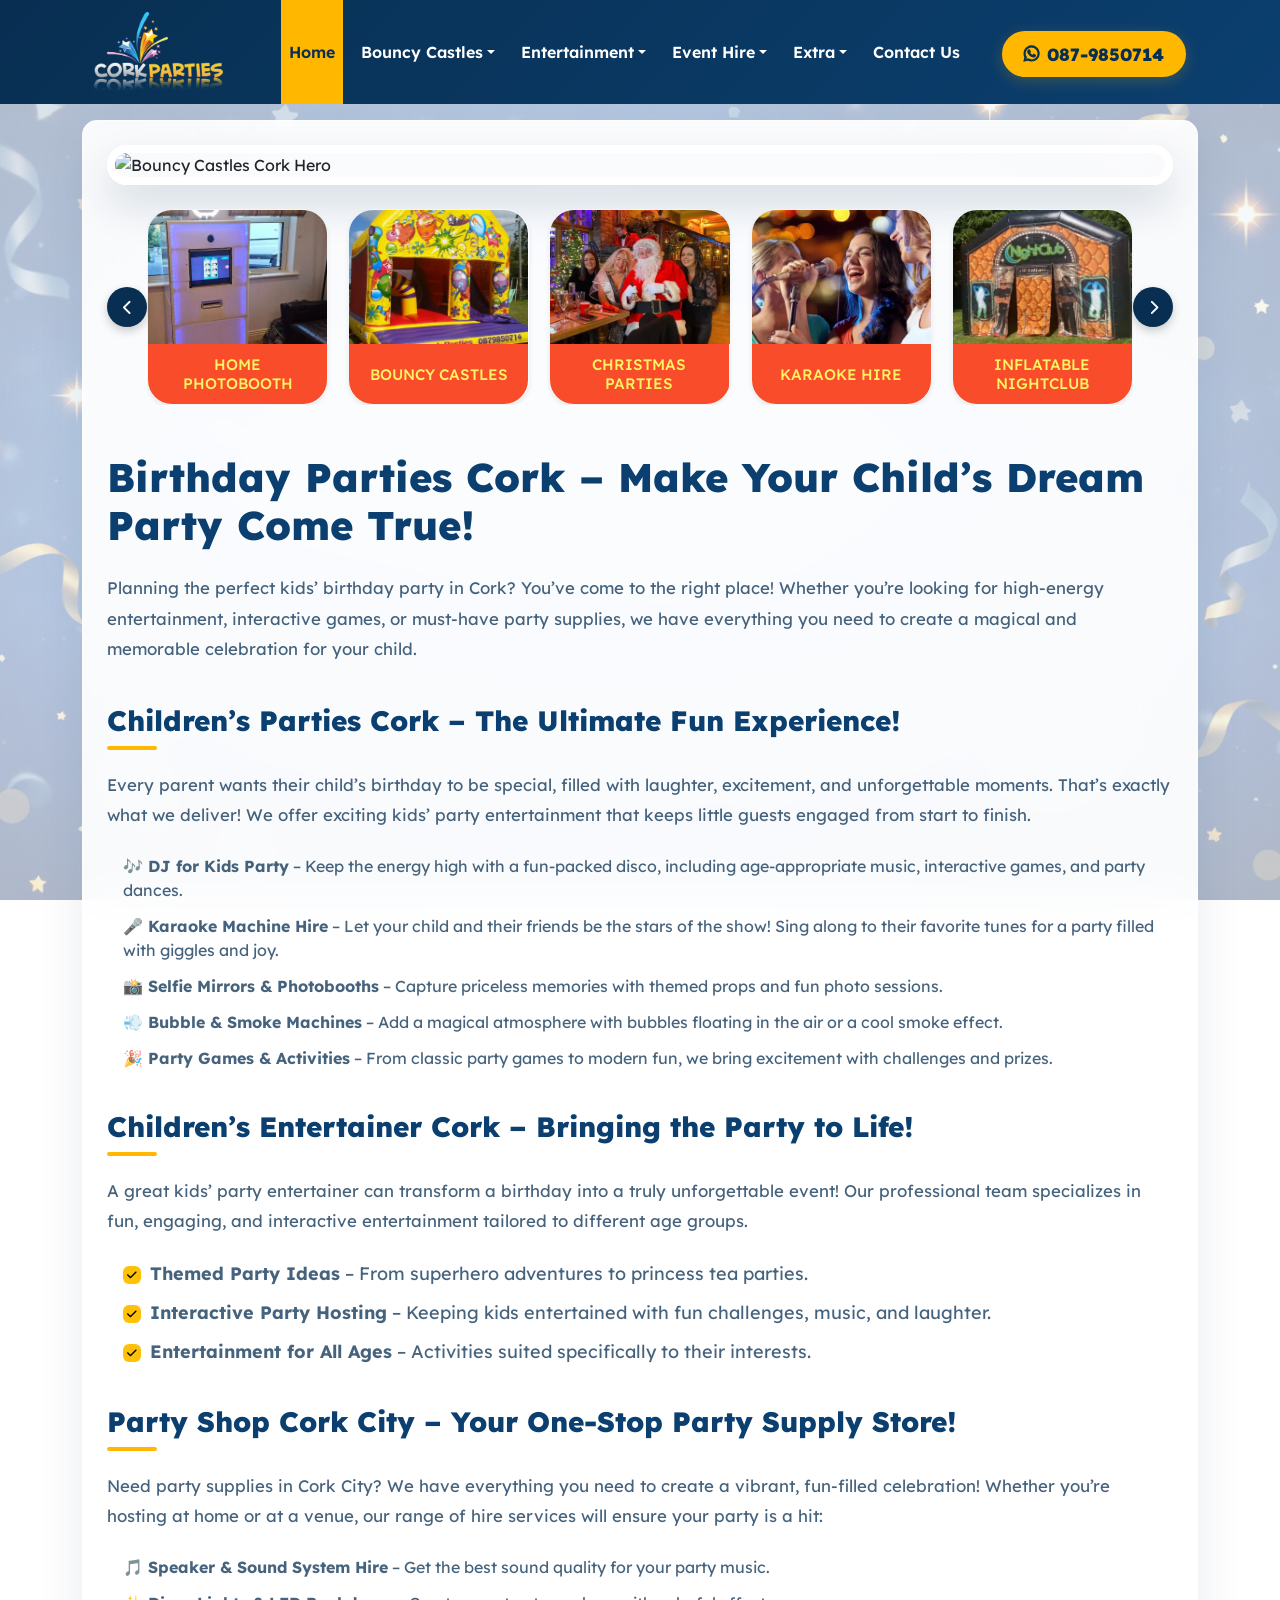
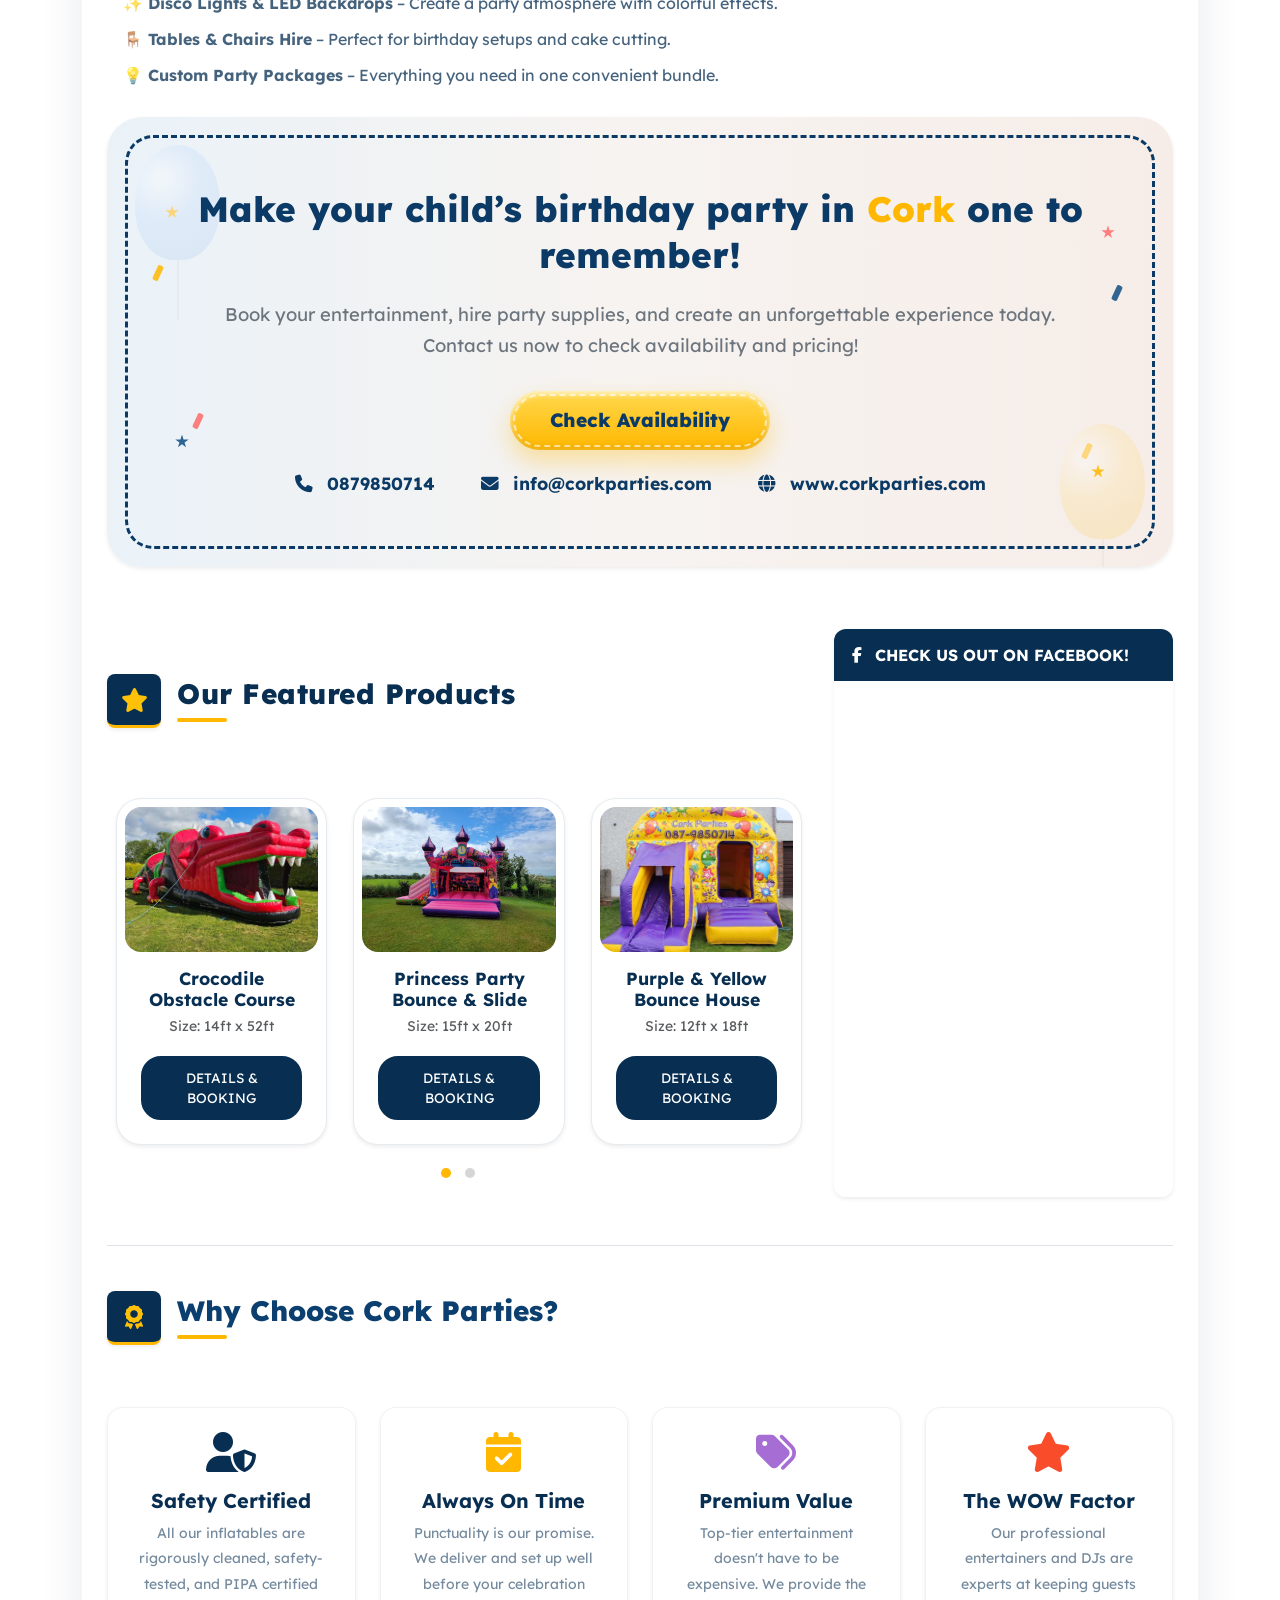
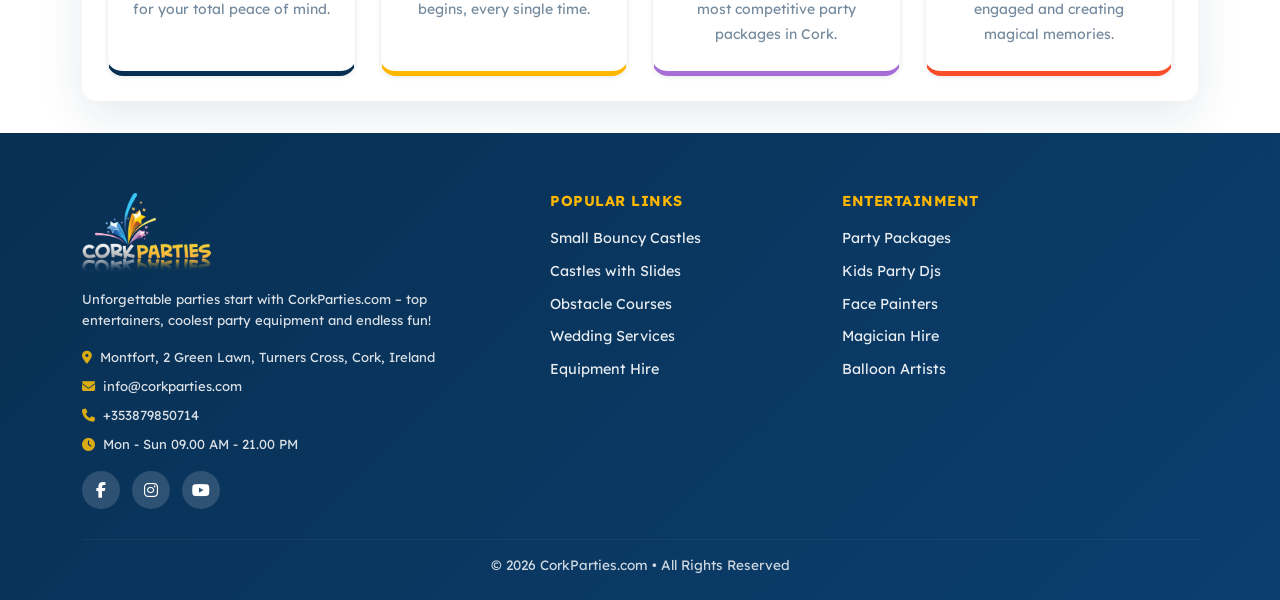
==== commit 04d71e29: "Initial commit3" ====
--- a/index.html
+++ b/index.html
@@ -226,42 +226,52 @@
                <div class="mb-5">
                   <div class="owl-carousel service-carousel">
                      <div class="item">
-                        <a href="javascript:void(0)" class="product-link">
+                        <a href="sumo-suits-hire-cork.html" class="product-link">
                            <div class="castle-card shadow-sm h-100">
                               <div class="product-img">
-                                 <img src="https://www.corkparties.com/wp-content/uploads/2025/01/Photo-booth-for-House-Parties-300x300.jpg" alt="Home Photobooth">
+                                 <img src="assets/images/Photo-booth-for-House-Parties-768x768.jpg" alt="Home Photobooth">
                               </div>
                               <div class="card-title bg-success text-white fw-bold">Home Photobooth</div>
                            </div>
                         </a>
                      </div>
                      <div class="item">
-                        <a href="javascript:void(0)" class="product-link">
+                        <a href="sumo-suits-hire-cork.html" class="product-link">
                            <div class="castle-card shadow-sm h-100">
                               <div class="product-img">
-                                 <img src="https://www.corkparties.com/wp-content/uploads/2024/08/Bounce-Play-and-Slide-Cork-300x300.jpg" alt="Bouncy Castles">
+                                 <img src="assets/images/Bounce-Play-and-Slide-Cork-768x768.jpg" alt="Bouncy Castles">
                               </div>
                               <div class="card-title bg-success text-white fw-bold">Bouncy Castles</div>
                            </div>
                         </a>
                      </div>
                      <div class="item">
-                        <a href="javascript:void(0)" class="product-link">
+                        <a href="sumo-suits-hire-cork.html" class="product-link">
                            <div class="castle-card shadow-sm h-100">
                               <div class="product-img">
-                                 <img src="https://www.corkparties.com/wp-content/uploads/2024/08/Santa-Hire-298x300.jpg" alt="Christmas Parties Cork">
+                                 <img src="assets/images/Santa-Hire-768x773.webp" alt="Christmas Parties Cork">
                               </div>
                               <div class="card-title bg-success text-white fw-bold">Christmas Parties</div>
                            </div>
                         </a>
                      </div>
                      <div class="item">
-                        <a href="javascript:void(0)" class="product-link">
+                        <a href="sumo-suits-hire-cork.html" class="product-link">
                            <div class="castle-card shadow-sm h-100">
                               <div class="product-img">
-                                 <img src="https://www.corkparties.com/wp-content/uploads/2024/08/Karaoke-Hire-300x300.jpg" alt="Karaoke Hire">
+                                 <img src="assets/images/Karaoke-Hire-768x768.jpg" alt="Karaoke Hire">
                               </div>
                               <div class="card-title bg-success text-white fw-bold">Karaoke Hire</div>
+                           </div>
+                        </a>
+                     </div>
+                      <div class="item">
+                        <a href="sumo-suits-hire-cork.html" class="product-link">
+                           <div class="castle-card shadow-sm h-100">
+                              <div class="product-img">
+                                 <img src="assets/images/Inflatable-Nightclub-Cork-768x768.jpg" alt="Inflatable Nightclub">
+                              </div>
+                              <div class="card-title bg-success text-white fw-bold">Inflatable Nightclub</div>
                            </div>
                         </a>
                      </div>
@@ -374,36 +384,36 @@
                            <div class="item p-2">
                               <div class="castle-card shadow-sm h-100 text-center p-2">
                                  <div class="product-img rounded-4">
-                                    <img src="https://www.corkparties.com/wp-content/uploads/2024/08/Crocodile-Obstacle-Course1.jpg" alt="Crocodile Obstacle Course">
+                                    <img src="assets/images/Crocodile-Obstacle-Course1.webp" alt="Crocodile Obstacle Course">
                                  </div>
                                  <div class="card-body p-3">
                                     <h5 class="fw-bold text-navy mb-1" style="font-size: 1.1rem;">Crocodile Obstacle Course</h5>
                                     <p class="text-muted small mb-3">Size: 14ft x 52ft</p>
-                                    <a href="https://www.corkparties.com/crocodile-obstacle-course-cork" class="cta-button btn-sm d-block text-decoration-none">Details & Booking</a>
+                                    <a href="sumo-suits-hire-cork.html" class="cta-button btn-sm d-block text-decoration-none">Details & Booking</a>
                                  </div>
                               </div>
                            </div>
                            <div class="item p-2">
                               <div class="castle-card shadow-sm h-100 text-center p-2">
                                  <div class="product-img rounded-4">
-                                    <img src="https://www.corkparties.com/wp-content/uploads/2024/08/Myg5Oj7j.jpeg" alt="Princess Party Bounce and Slide">
+                                    <img src="assets/images/Myg5Oj7j.webp" alt="Princess Party Bounce and Slide">
                                  </div>
                                  <div class="card-body p-3">
                                     <h5 class="fw-bold text-navy mb-1" style="font-size: 1.1rem;">Princess Party Bounce & Slide</h5>
                                     <p class="text-muted small mb-3">Size: 15ft x 20ft</p>
-                                    <a href="#" class="cta-button btn-sm d-block text-decoration-none">Details & Booking</a>
+                                    <a href="sumo-suits-hire-cork.html" class="cta-button btn-sm d-block text-decoration-none">Details & Booking</a>
                                  </div>
                               </div>
                            </div>
                            <div class="item p-2">
                               <div class="castle-card shadow-sm h-100 text-center p-2">
                                  <div class="product-img rounded-4">
-                                    <img src="https://www.corkparties.com/wp-content/uploads/2025/02/purple-yellow-bounce-house-cork-parties.jpg" alt="Purple and Yellow Bounce House">
+                                    <img src="assets/images/purple-yellow-bounce-house-cork-parties.jpg" alt="Purple and Yellow Bounce House">
                                  </div>
                                  <div class="card-body p-3">
                                     <h5 class="fw-bold text-navy mb-1" style="font-size: 1.1rem;">Purple & Yellow Bounce House</h5>
                                     <p class="text-muted small mb-3">Size: 12ft x 18ft</p>
-                                    <a href="https://www.corkparties.com/carnival-themed-bounce-house-with-slide/" class="cta-button btn-sm d-block text-decoration-none">Details & Booking</a>
+                                    <a href="sumo-suits-hire-cork.html" class="cta-button btn-sm d-block text-decoration-none">Details & Booking</a>
                                  </div>
                               </div>
                            </div>
@@ -415,7 +425,7 @@
                                  <div class="card-body p-3">
                                     <h5 class="fw-bold text-navy mb-1" style="font-size: 1.1rem;">Adrenaline Obstacle Course</h5>
                                     <p class="text-muted small mb-3">Size: 14ft x 46ft</p>
-                                    <a href="https://www.corkparties.com/adrenaline-obstacle-course-cork" class="cta-button btn-sm d-block text-decoration-none">Details & Booking</a>
+                                    <a href="sumo-suits-hire-cork.html" class="cta-button btn-sm d-block text-decoration-none">Details & Booking</a>
                                  </div>
                               </div>
                            </div>
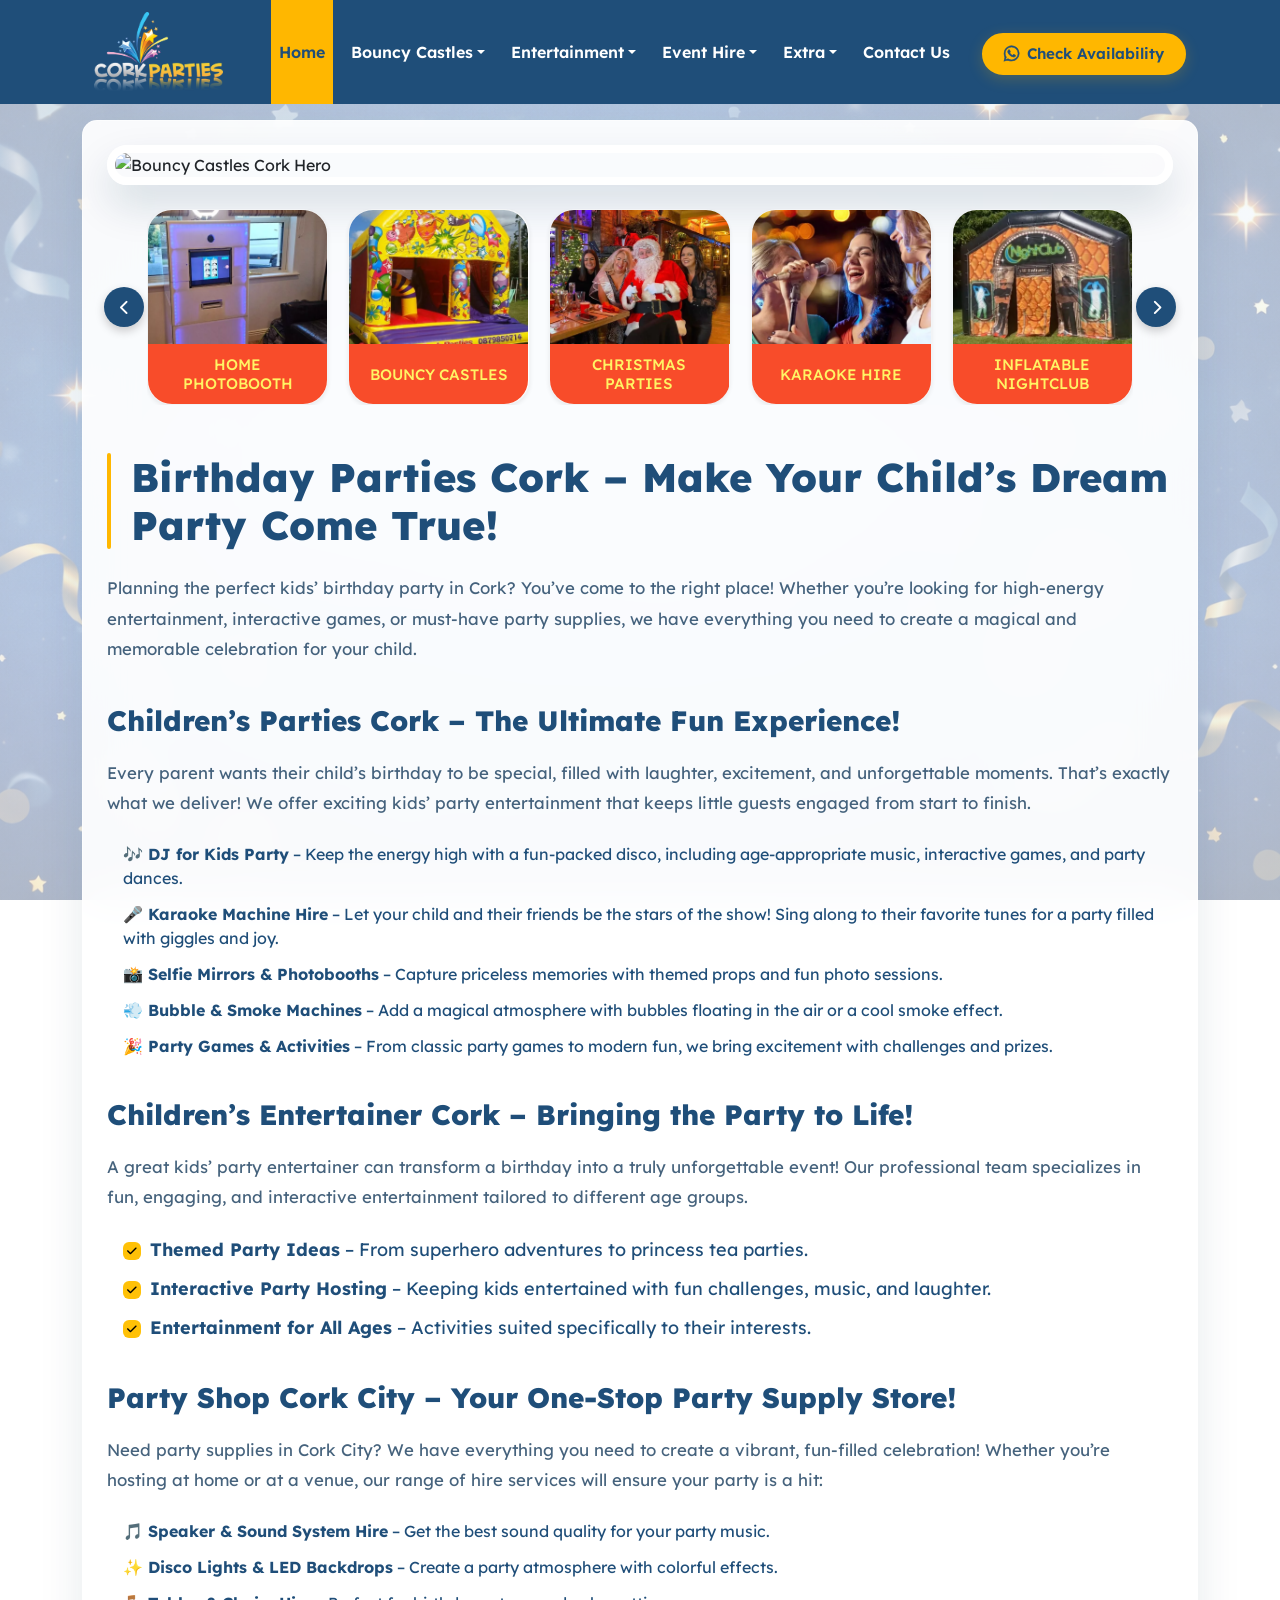
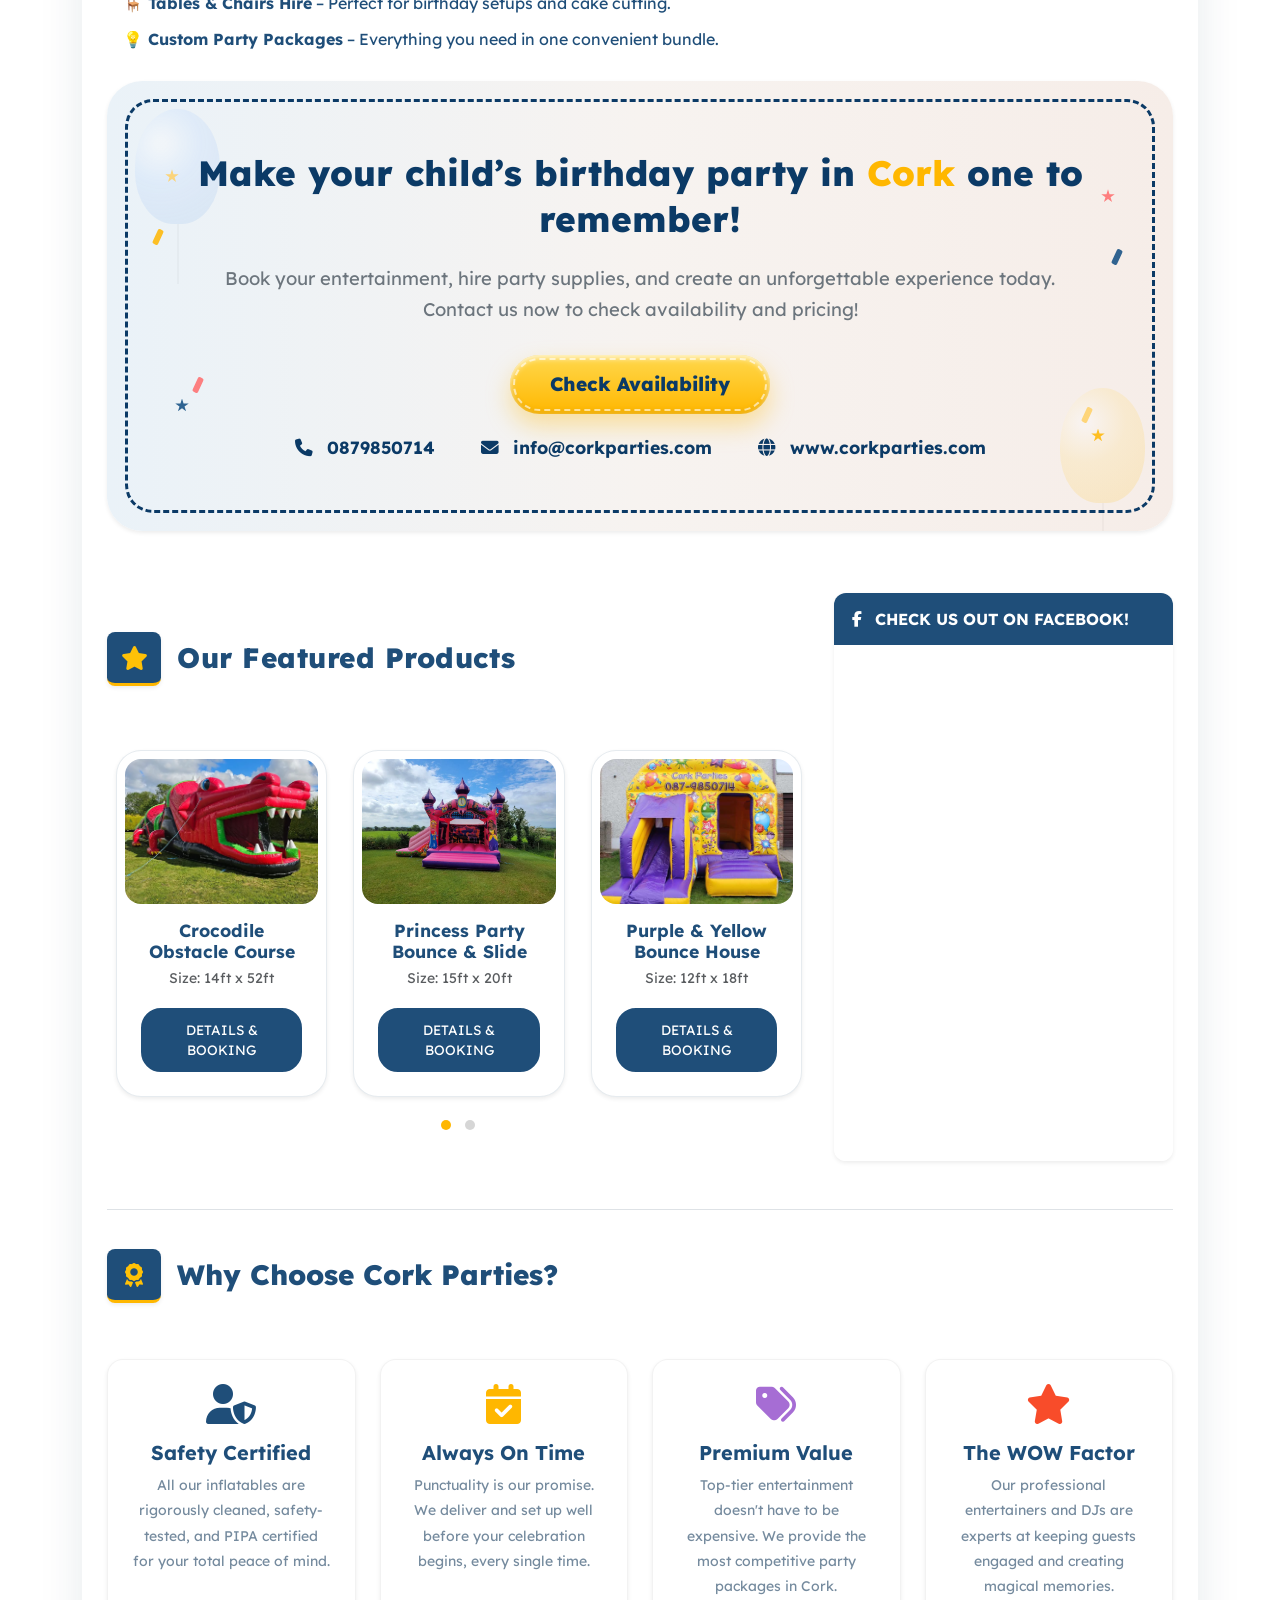
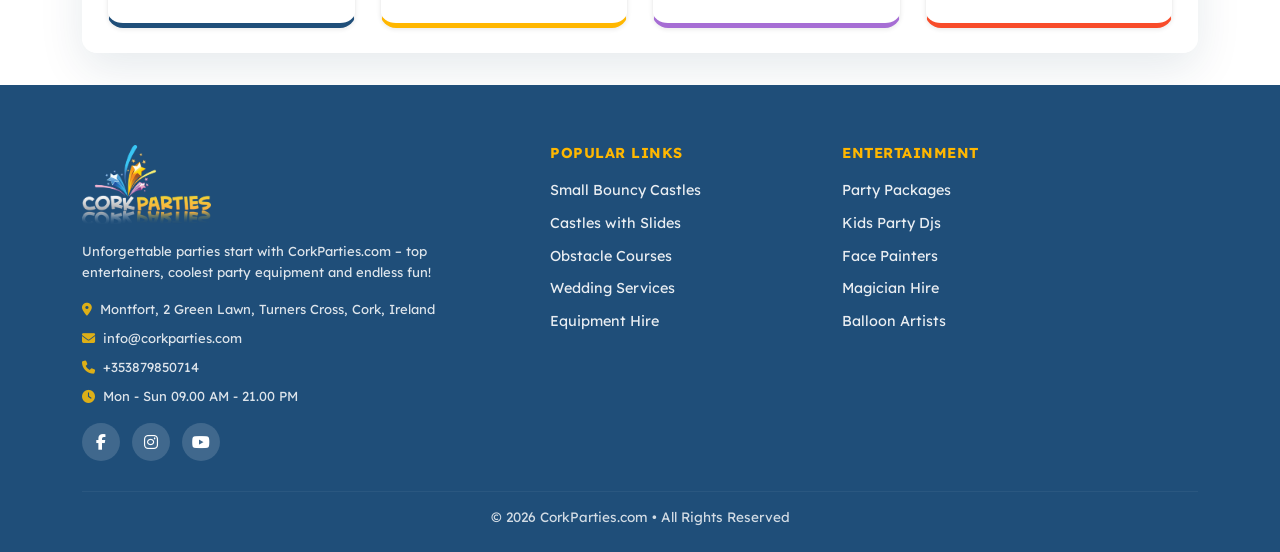
==== commit 0d70386b: "Initial commit3" ====
--- a/index.html
+++ b/index.html
@@ -210,7 +210,7 @@
                </ul>
                <div class="header-contact d-none d-lg-flex flex-column text-end">
                   <a href="https://wa.me/353879850714" target="_blank" class="btn header-call-btn mt-1">
-                     <i class="fa-brands fa-whatsapp me-2"></i> 087-9850714 </a>
+                     <i class="fa-brands fa-whatsapp me-2"></i> Check Availability  </a>
                </div>
             </div>
          </div>
@@ -436,7 +436,7 @@
                      <div id="fb-root"></div>
                      <script async defer crossorigin="anonymous" src="https://connect.facebook.net/en_GB/sdk.js#xfbml=1&version=v20.0"></script>
                      <div class="products-sidebar shadow-sm">
-                        <div class="sidebar-title" style="background-color: #082F52;">
+                        <div class="sidebar-title" style="background-color: var(--brand-blue-royal);">
                            <i class="fa-brands fa-facebook-f me-2"></i> Check Us Out on Facebook!
                         </div>
                         <div class="p-2 bg-white flex-grow-1" id="fb-wrapper" style="min-height: 500px;">
--- a/assets/css/style.css
+++ b/assets/css/style.css
@@ -1,8 +1,7 @@
 :root {
-	--brand-navy: #082F52;
-	--brand-blue-mid: #0B3A66;
-	--brand-blue-royal: #0B3F6F;
-	--brand-blue-bright: #0F4C81;
+	--brand-blue-mid: #1F4E79;
+	--brand-blue-royal: #1F4E79;
+	--brand-blue-bright: #1F4E79;
 	--brand-gold: #FFB700;
 	--brand-gold-light: #FFCC33;
 	--brand-bg-soft: #F3F7FB;
@@ -40,7 +39,7 @@
 h5,
 h6 {
 	font-family: "Lexend", sans-serif;
-	color: var(--brand-navy);
+	color: var(--brand-blue-royal);
 	font-weight: 800;
 	line-height: 1.2;
 }
@@ -58,7 +57,7 @@
 	color: var(--brand-blue-royal);
 }
 
-h2::after {
+/* h2::after {
 	content: "";
 	display: block;
 	width: 50px;
@@ -66,6 +65,18 @@
 	background: var(--brand-gold);
 	margin-top: 8px;
 	border-radius: 2px;
+} */
+h1 {
+  display: flex;
+  align-items: stretch;
+}
+
+h1::before {
+  content: "";
+  width: 6px;
+  margin-right: 20px;
+  background: var(--brand-gold);
+  border-radius: 2px;
 }
 
 p {
@@ -97,7 +108,7 @@
 }
 
 .home-text-section ul li {
-	color: rgba(8, 47, 82, 0.75);
+	color: var(--brand-blue-royal);
 	margin-bottom: 12px !important;
 }
 
@@ -106,7 +117,7 @@
 }
 
 .border-success {
-	border-color: var(--brand-navy) !important;
+	border-color: var(--brand-blue-royal) !important;
 }
 
 .bg-danger {
@@ -118,7 +129,7 @@
 }
 
 .bg-success {
-	background: var(--brand-navy) !important;
+	background: var(--brand-blue-royal) !important;
 }
 
 .text-success {
@@ -132,7 +143,7 @@
 }
 
 .navbar-custom {
-	background: linear-gradient(135deg, var(--brand-navy), var(--brand-blue-royal));
+	background: linear-gradient(135deg, var(--brand-blue-royal), var(--brand-blue-royal));
 	padding: 0;
 }
 
@@ -166,7 +177,7 @@
 .navbar-custom .nav-item.active .nav-link {
 	background: var(--brand-gold);
 	/* border-bottom: 4px solid #fff; */
-	color: var(--brand-navy) !important;
+	color: var(--brand-blue-royal) !important;
 }
 
 .navbar-toggler {
@@ -213,11 +224,11 @@
 
 .header-call-btn {
 	background-color: var(--brand-gold);
-	color: var(--brand-navy) !important;
-	font-weight: 800;
+	color: var(--brand-blue-royal) !important;
+	font-weight: 600;
 	border-radius: 50px;
 	padding: 8px 20px;
-	font-size: 1.1rem;
+	font-size: 0.95rem;
 	border: 2px solid var(--brand-gold);
 	transition: all 0.3s ease;
 	box-shadow: 0 4px 15px rgba(255, 183, 0, 0.2);
@@ -226,12 +237,12 @@
 }
 
 .header-call-btn i {
-	-webkit-text-stroke: 1px currentColor;
+	-webkit-text-stroke: 0.5px currentColor;
 }
 
 .header-call-btn:hover {
 	background-color: #fff;
-	color: var(--brand-navy) !important;
+	color: var(--brand-blue-royal) !important;
 	transform: translateY(-2px);
 	box-shadow: 0 6px 20px rgba(255, 183, 0, 0.3);
 }
@@ -387,7 +398,7 @@
 	position: absolute;
 	top: 50%;
 	transform: translateY(-50%);
-	background: var(--brand-navy) !important;
+	background: var(--brand-blue-royal) !important;
 	color: var(--brand-white) !important;
 	width: 40px;
 	height: 40px;
@@ -401,17 +412,17 @@
 }
 
 .service-carousel .owl-nav button.owl-prev {
-	left: 0;
+	left: -3px;
 }
 
 .service-carousel .owl-nav button.owl-next {
-	right: 0;
+	right: -3px;
 }
 
 .service-carousel .owl-nav button.owl-prev:hover,
 .service-carousel .owl-nav button.owl-next:hover {
 	background: var(--brand-gold) !important;
-	color: var(--brand-navy) !important;
+	color: var(--brand-blue-royal) !important;
 	transform: translateY(-50%) scale(1.1);
 }
 
@@ -424,7 +435,7 @@
 }
 
 .owl-theme .owl-dots .owl-dot.active span {
-	background: var(--brand-navy);
+	background: var(--brand-blue-royal);
 }
 
 
@@ -671,7 +682,7 @@
 }
 
 .featured-products-wrapper h2 {
-	color: var(--brand-navy) !important;
+	color: var(--brand-blue-royal) !important;
 	border-bottom-color: var(--brand-blue-mid) !important;
 	letter-spacing: 0.5px;
 }
@@ -681,7 +692,7 @@
 	height: 54px;
 	position: relative;
 	top: 12px;
-	background-color: var(--brand-navy);
+	background-color: var(--brand-blue-royal);
 	border-bottom: 3px solid var(--brand-gold);
 }
 
@@ -712,9 +723,9 @@
 }
 
 .featured-products-wrapper .cta-button {
-	background: var(--brand-navy);
+	background: var(--brand-blue-royal);
 	color: var(--brand-white) !important;
-	border: 2px solid var(--brand-navy);
+	border: 2px solid var(--brand-blue-royal);
 	font-size: 0.85rem;
 	padding: 10px 15px;
 	/* transition: all 0.1s ease; */
@@ -725,7 +736,7 @@
 .featured-products-wrapper .cta-button:hover {
 	background: var(--brand-gold);
 	border-color: var(--brand-gold);
-	color: var(--brand-navy) !important;
+	color: var(--brand-blue-royal) !important;
 	transform: translateY(-2px);
 }
 
@@ -736,11 +747,11 @@
 }
 
 .why-navy {
-	border-bottom: 5px solid var(--brand-navy);
+	border-bottom: 5px solid var(--brand-blue-royal);
 }
 
 .why-navy i {
-	color: var(--brand-navy);
+	color: var(--brand-blue-royal);
 }
 
 .why-gold {
@@ -781,7 +792,7 @@
 }
 
 .why-navy:hover {
-	background: var(--brand-navy);
+	background: var(--brand-blue-royal);
 }
 .why-navy:hover h5 {
   color: #fff !important;
@@ -791,13 +802,13 @@
 }
 .why-gold:hover {
 	background: var(--brand-gold);
-	color: var(--brand-navy) !important;
+	color: var(--brand-blue-royal) !important;
 }
 
 .why-gold:hover i,
 .why-gold:hover h5,
 .why-gold:hover p {
-	color: var(--brand-navy) !important;
+	color: var(--brand-blue-royal) !important;
 }
 
 .why-rose:hover {
@@ -809,7 +820,7 @@
 }
 
 .section-main-title {
-	color: var(--brand-navy);
+	color: var(--brand-blue-royal);
 	font-family: 'Lexend', sans-serif;
 }
 
@@ -829,7 +840,7 @@
     font-size: 1.8rem;
     text-transform: uppercase;
     margin: 0;
-    color: var(--brand-navy);
+    color: var(--brand-blue-royal);
 }
 
 .contact-page h2::after {
@@ -857,7 +868,7 @@
 .contact-page a {
     text-decoration: none;
     font-weight: 700;
-    color: var(--brand-navy);
+    color: var(--brand-blue-royal);
 }
 
 .contact-page .gold-link {
@@ -947,7 +958,7 @@
 .faq-page h4 {
     font-size: 1.5rem;
     margin-bottom: 1rem;
-    color: var(--brand-navy);
+    color: var(--brand-blue-royal);
 }
 
 .faq-page p {
@@ -979,7 +990,7 @@
 .faq-page .accordion-button {
     font-family: "Lexend", sans-serif;
     font-weight: 700;
-    color: var(--brand-navy);
+    color: var(--brand-blue-royal);
     padding: 20px 25px;
     font-size: 1.1rem;
     box-shadow: none;
@@ -1089,7 +1100,7 @@
 .product-page .thumbnail-slider i {
     font-size: 1.2rem;
     cursor: pointer;
-    color: var(--brand-navy);
+    color: var(--brand-blue-royal);
     padding: 10px;
 }
 
@@ -1129,7 +1140,7 @@
 
 .product-page .btn-wa { 
     background: var(--brand-gold); 
-    color: var(--brand-navy) !important; 
+    color: var(--brand-blue-royal) !important; 
 }
 
 .product-page .btn-fb:hover, 
@@ -1175,7 +1186,7 @@
 }
 
 .product-page li strong {
-    color: var(--brand-navy);
+    color: var(--brand-blue-royal);
 }
 
 .product-page .seo-tags p {
@@ -1249,7 +1260,7 @@
 
 .category-page .product-card h2 {
     font-size: 1.1rem;
-    color: var(--brand-navy);
+    color: var(--brand-blue-royal);
     text-transform: uppercase;
     margin-bottom: 10px;
 }
@@ -1262,7 +1273,7 @@
     font-size: 0.9rem;
     font-weight: 700;
     margin-bottom: 15px;
-    color: var(--brand-navy) !important;
+    color: var(--brand-blue-royal) !important;
 }
 
 .category-page .product-card a {
@@ -1279,7 +1290,7 @@
 
 .category-page .product-card a:hover {
     background: var(--brand-gold);
-    color: var(--brand-navy) !important;
+    color: var(--brand-blue-royal) !important;
 } 
 
 .package-page {
@@ -1388,7 +1399,7 @@
 }
 
 .package-page .btn-fb { background: var(--brand-blue-mid); }
-.package-page .btn-wa { background: var(--brand-gold); color: var(--brand-navy) !important; }
+.package-page .btn-wa { background: var(--brand-gold); color: var(--brand-blue-royal) !important; }
 
 .package-page hr {
     margin: 40px 0;
@@ -1505,7 +1516,7 @@
 }
 
 .about-page li strong {
-    color: var(--brand-navy);
+    color: var(--brand-blue-royal);
 }
 
 .about-page .cta-btns {
@@ -1527,7 +1538,7 @@
 }
 
 .about-page .btn-fb { background: var(--brand-blue-mid); }
-.about-page .btn-wa { background: var(--brand-gold); color: var(--brand-navy) !important; }
+.about-page .btn-wa { background: var(--brand-gold); color: var(--brand-blue-royal) !important; }
 
 .about-page hr {
     margin: 40px 0;
@@ -1535,7 +1546,7 @@
 }
 
 .fresh-glass-footer {
-	background: linear-gradient(135deg, var(--brand-navy), var(--brand-blue-royal));
+	background: linear-gradient(135deg, var(--brand-blue-royal), var(--brand-blue-royal));
 	position: relative;
 	padding: 60px 0 25px;
 	color: var(--brand-white);
@@ -1689,7 +1700,7 @@
 
 .social-circle:hover {
 	background: var(--brand-gold);
-	color: var(--brand-navy);
+	color: var(--brand-blue-royal);
 	transform: translateY(-4px);
 	box-shadow: 0 5px 15px rgba(255, 183, 0, 0.3);
 }
@@ -1716,7 +1727,7 @@
 	}
 
 	.navbar-collapse {
-		background: var(--brand-navy);
+		background: var(--brand-blue-royal);
 		position: relative;
 		top: 0;
 		width: 100%;
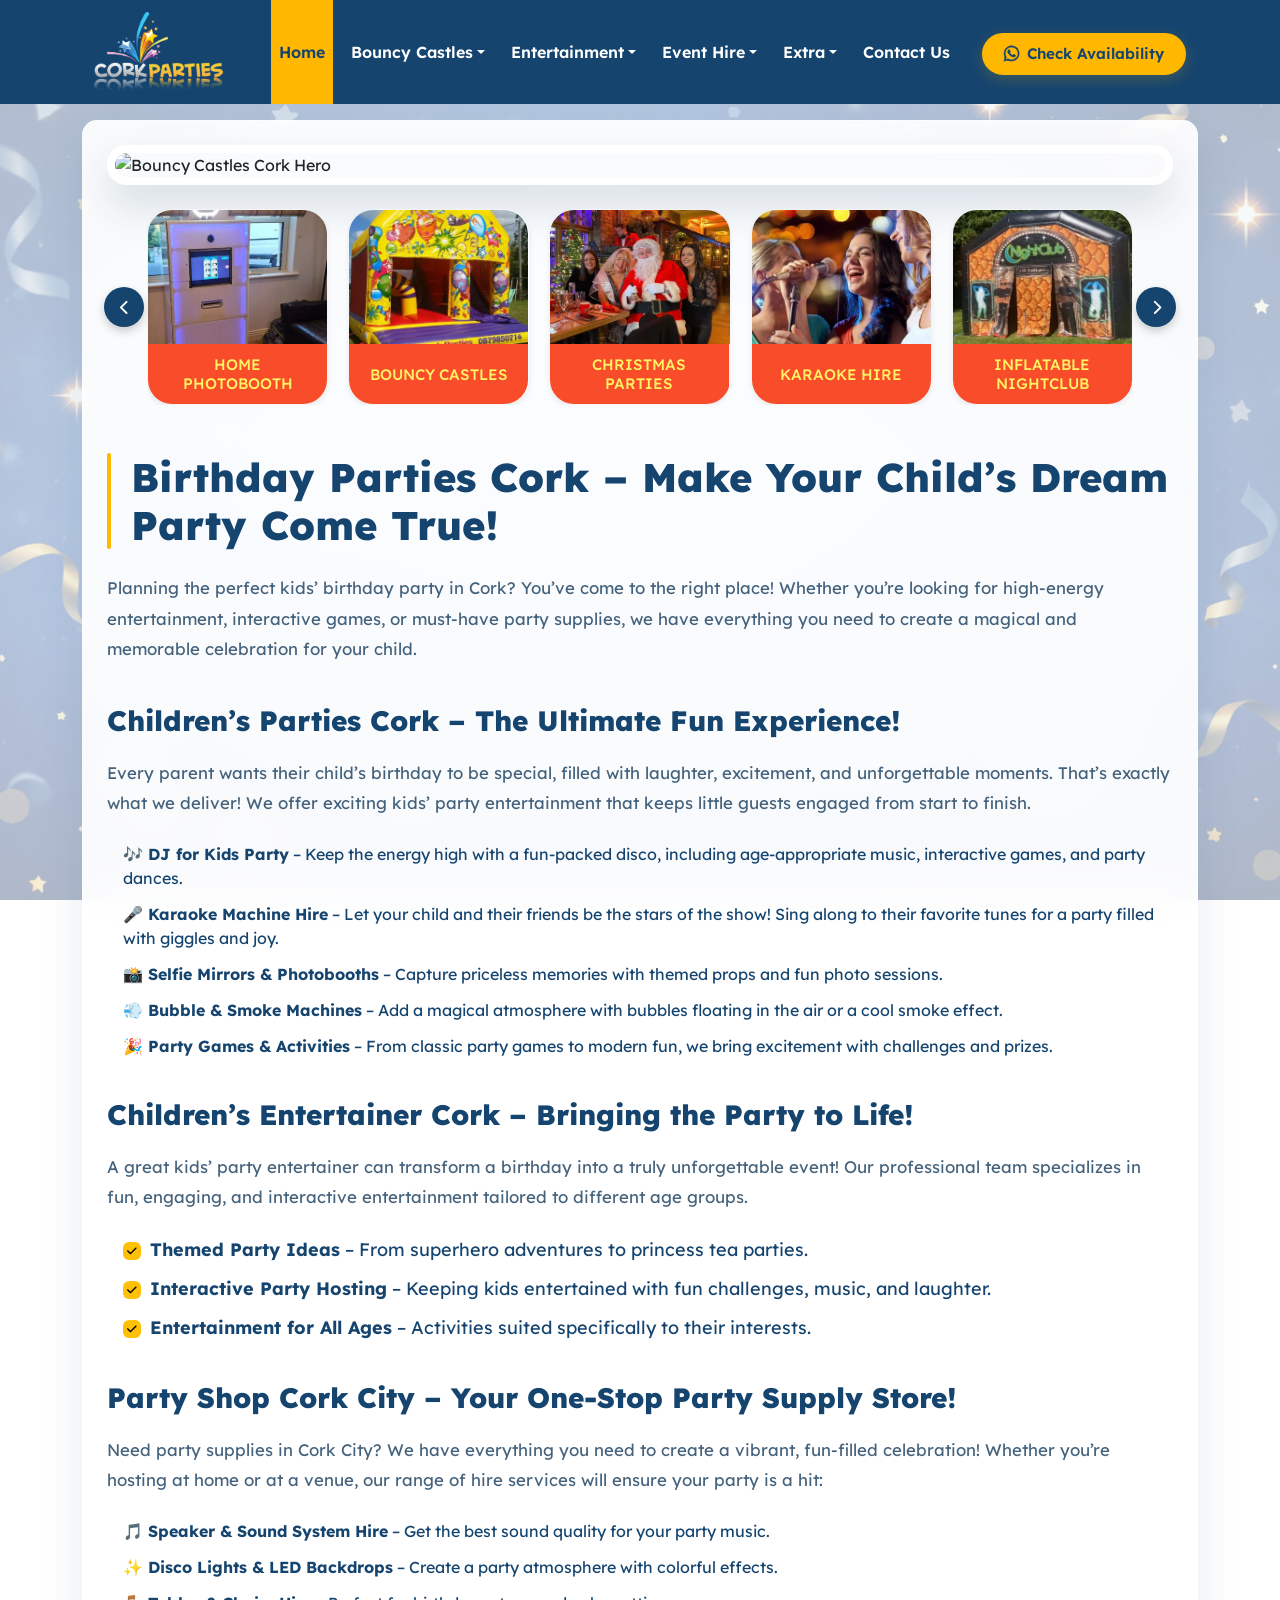
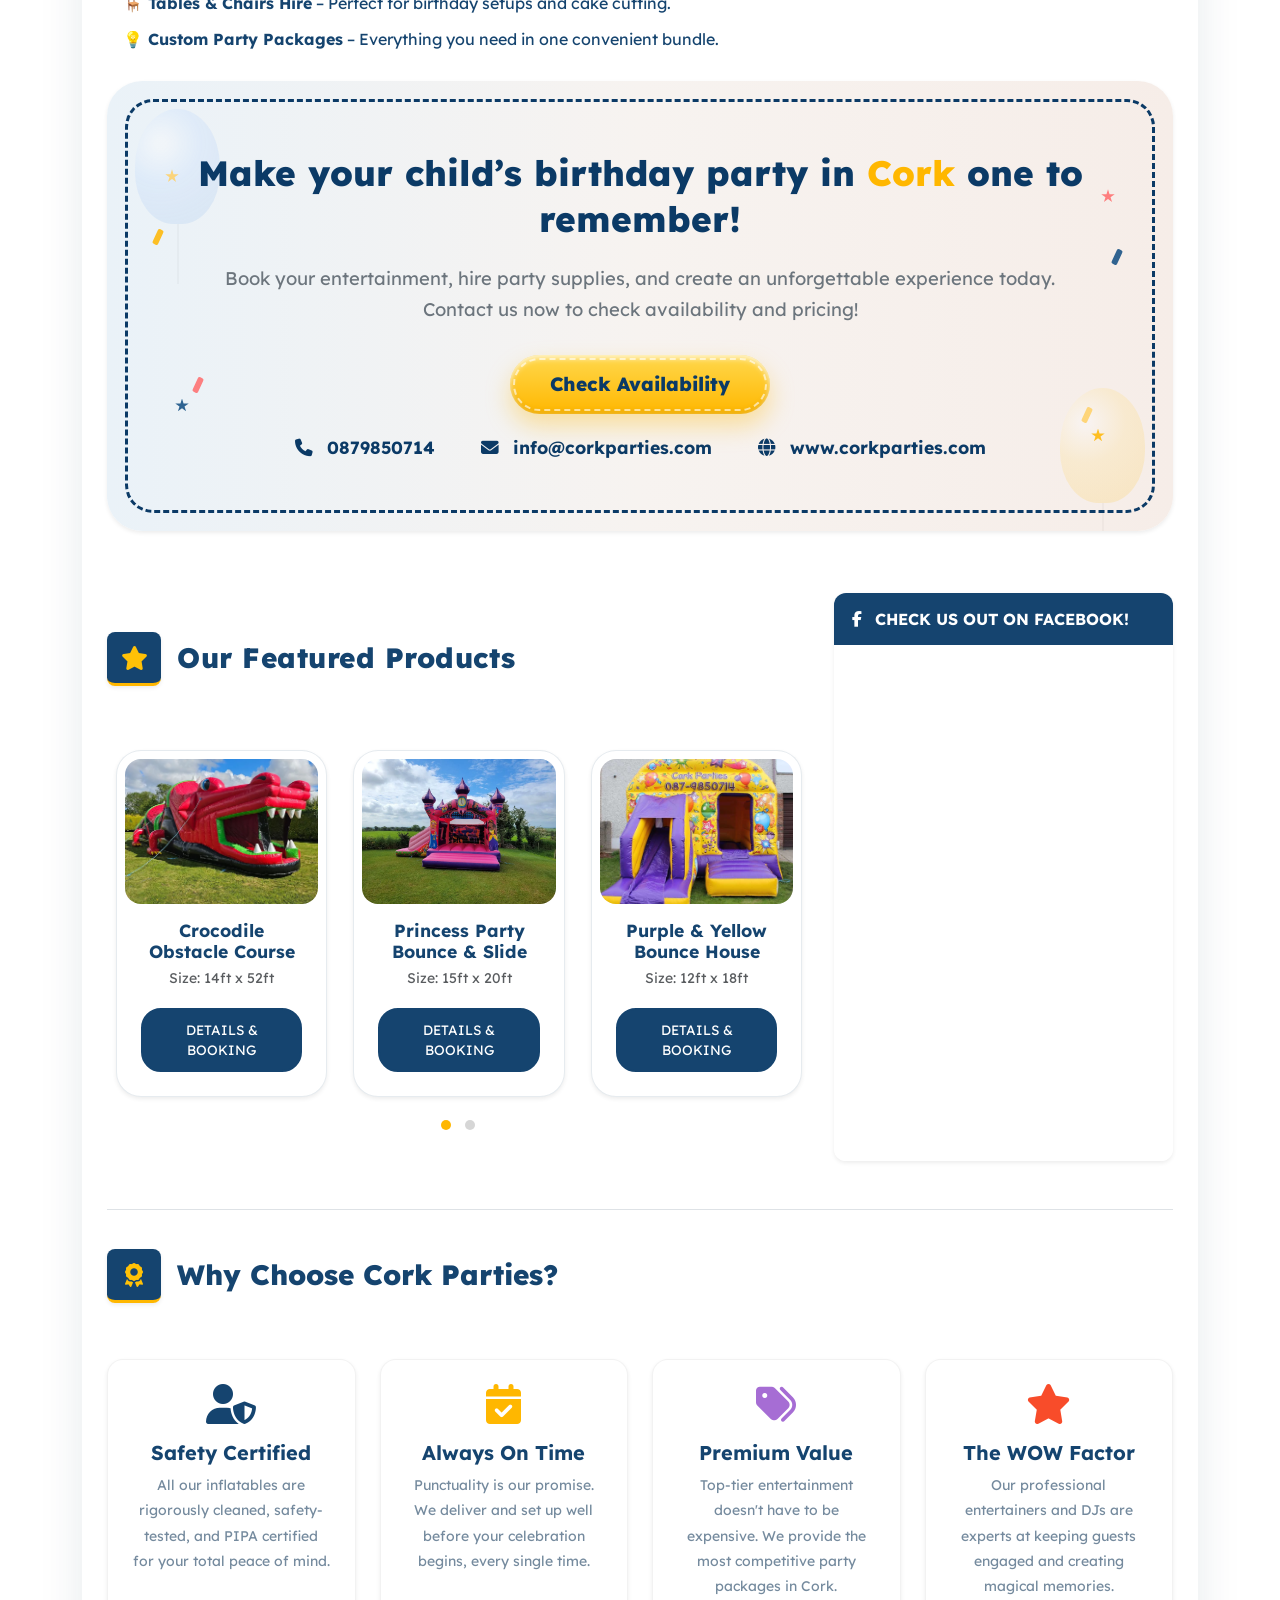
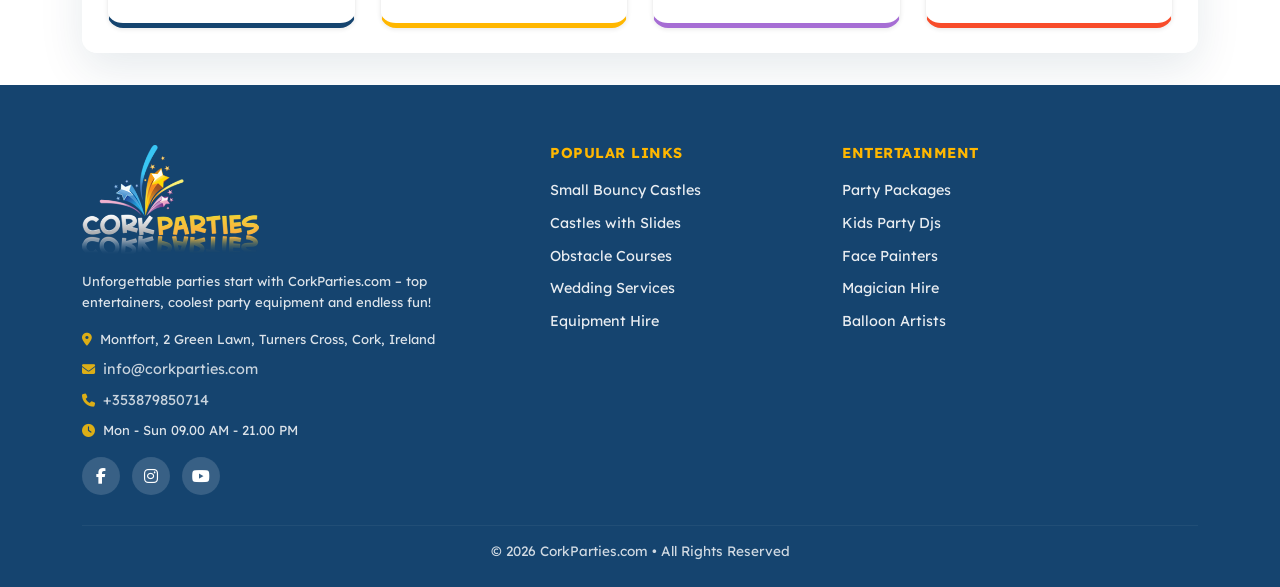
==== commit 5161f803: "Initial commit3" ====
--- a/index.html
+++ b/index.html
@@ -502,20 +502,27 @@
                <div class="col-md-4 text-center text-md-start">
                   <img src="assets/images/Layer-32.png" alt="CorkParties Logo" class="footer-logo mb-3">
                   <p class="footer-desc text-white mb-3 small-text"> Unforgettable parties start with CorkParties.com – top entertainers, coolest party equipment and endless fun! </p>
-                  <ul class="footer-links contact-info-list mb-0 small-text">
-                     <li>
-                        <i class="fa-solid fa-location-dot me-2 text-warning"></i> Montfort, 2 Green Lawn, Turners Cross, Cork, Ireland
-                     </li>
-                     <li>
-                        <i class="fa-solid fa-envelope me-2 text-warning"></i> info@corkparties.com
-                     </li>
-                     <li>
-                        <i class="fa-solid fa-phone me-2 text-warning"></i> +353879850714
-                     </li>
-                     <li>
-                        <i class="fa-solid fa-clock me-2 text-warning"></i> Mon - Sun 09.00 AM - 21.00 PM
-                     </li>
-                  </ul>
+                 <ul class="footer-links contact-info-list mb-0 small-text">
+   <li>
+      <i class="fa-solid fa-location-dot me-2 text-warning"></i>
+      Montfort, 2 Green Lawn, Turners Cross, Cork, Ireland
+   </li>
+
+   <li>
+      <i class="fa-solid fa-envelope me-2 text-warning"></i>
+      <a href="mailto:info@corkparties.com">info@corkparties.com</a>
+   </li>
+
+   <li>
+      <i class="fa-solid fa-phone me-2 text-warning"></i>
+      <a href="tel:+353879850714">+353879850714</a>
+   </li>
+
+   <li>
+      <i class="fa-solid fa-clock me-2 text-warning"></i>
+      Mon - Sun 09.00 AM - 21.00 PM
+   </li>
+</ul>
                   <div class="footer-social-row mt-3">
                      <a href="#" class="social-circle">
                         <i class="fab fa-facebook-f"></i>
--- a/assets/css/style.css
+++ b/assets/css/style.css
@@ -1,7 +1,12 @@
 :root {
-	--brand-blue-mid: #1F4E79;
-	--brand-blue-royal: #1F4E79;
-	--brand-blue-bright: #1F4E79;
+	--brand-blue-mid: #15446F;
+	--brand-blue-royal: #15446F;
+	--brand-blue-bright: #15446F;
+
+	/* --brand-blue-mid: #0B3F6F;
+	--brand-blue-royal: #0B3F6F;
+	--brand-blue-bright: #0B3F6F; */
+
 	--brand-gold: #FFB700;
 	--brand-gold-light: #FFCC33;
 	--brand-bg-soft: #F3F7FB;
@@ -69,6 +74,7 @@
 h1 {
   display: flex;
   align-items: stretch;
+  text-transform: capitalize !important;
 }
 
 h1::before {
@@ -1582,7 +1588,7 @@
 }
 
 .footer-logo {
-	height: 80px;
+	height: 110px;
 }
 
 .footer-heading {
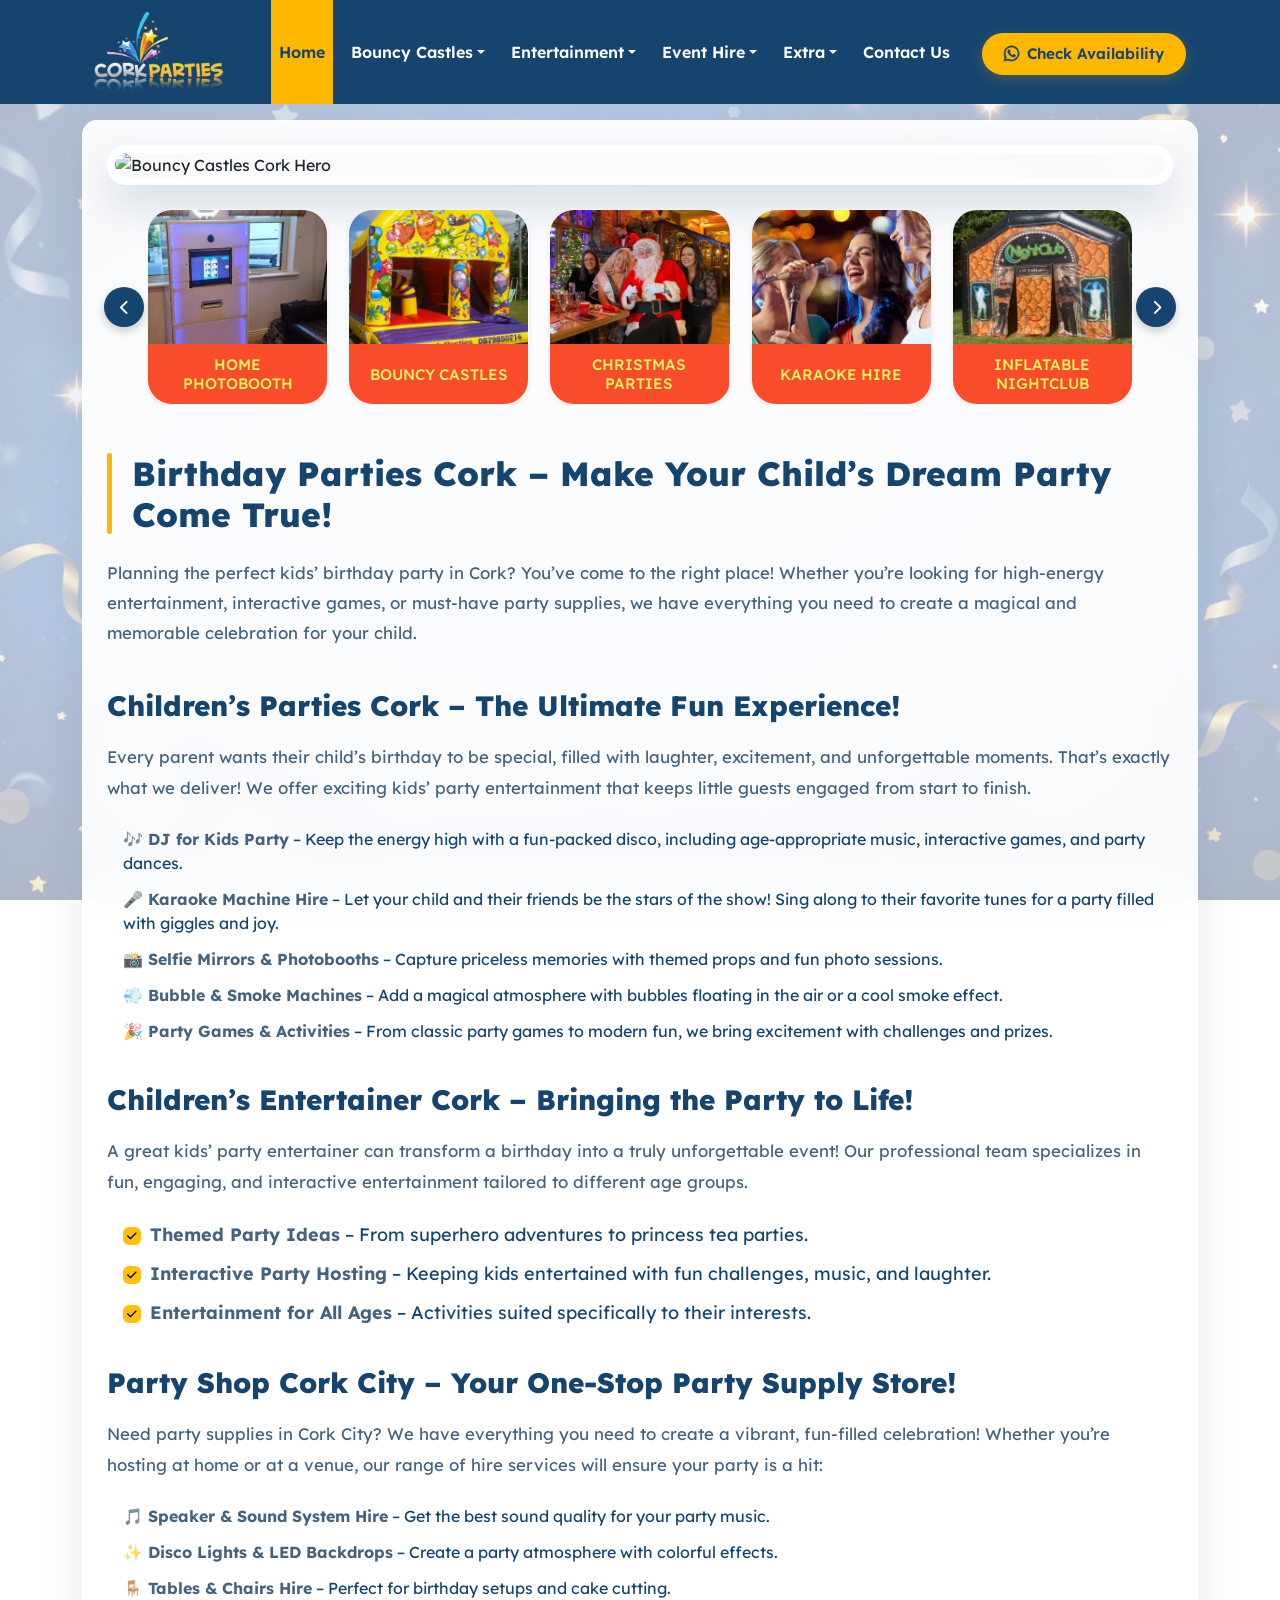
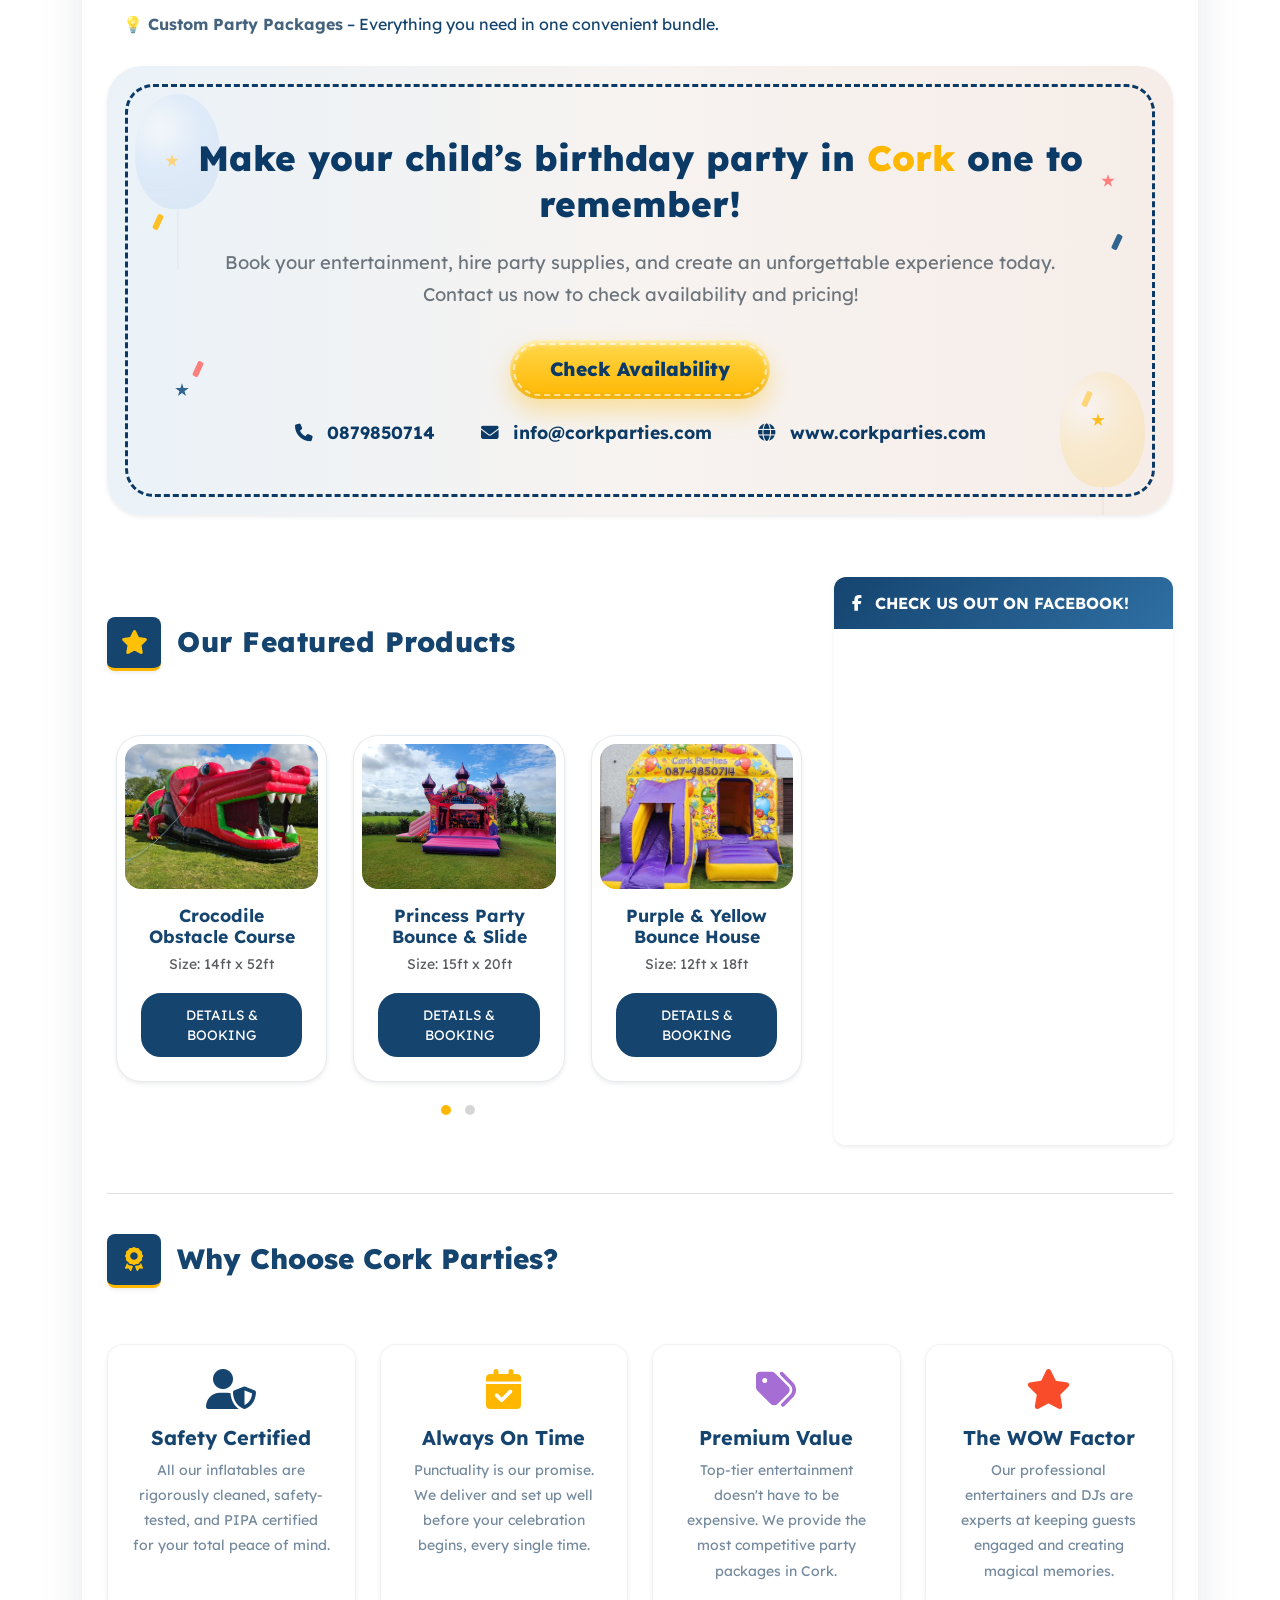
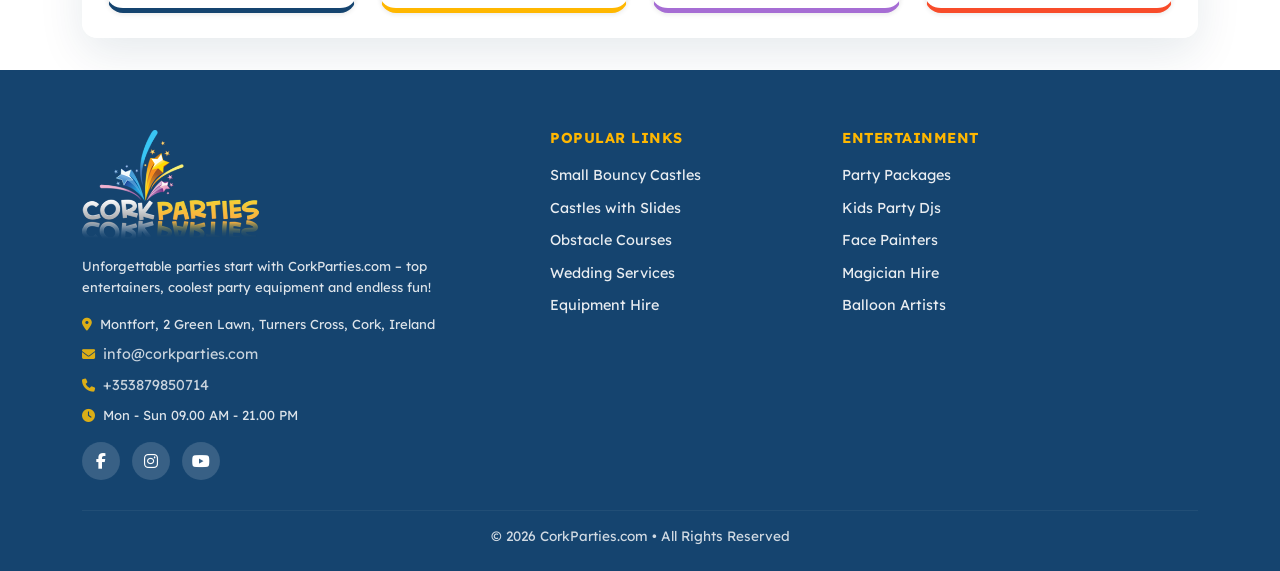
==== commit e19b8deb: "Initial commit3" ====
--- a/index.html
+++ b/index.html
@@ -208,7 +208,7 @@
                      <a class="nav-link" href="contact-us.html">Contact Us</a>
                   </li>
                </ul>
-               <div class="header-contact d-none d-lg-flex flex-column text-end">
+                <div class="header-contact d-none d-lg-flex flex-column text-end">
                   <a href="https://wa.me/353879850714" target="_blank" class="btn header-call-btn mt-1">
                      <i class="fa-brands fa-whatsapp me-2"></i> Check Availability  </a>
                </div>
--- a/assets/css/style.css
+++ b/assets/css/style.css
@@ -32,7 +32,7 @@
 	background-attachment: fixed;
 }
 
-p {
+p,label,strong {
 	color: rgba(8, 47, 82, 0.75) !important;
 }
 
@@ -50,7 +50,7 @@
 }
 
 h1 {
-	font-size: 2.5rem;
+	font-size: 2.1rem;
 	color: var(--brand-blue-royal);
 	margin-bottom: 1.5rem;
 }
@@ -92,7 +92,38 @@
 	font-size: 1.05rem;
 	margin-bottom: 1.5rem;
 }
-
+.btn-fb, 
+.btn-wa {
+    flex: 1;
+    padding: 14px 18px;
+    text-align: center;
+    border-radius: 8px;
+    font-weight: 700;
+    text-decoration: none;
+    color: #fff !important;
+    display: inline-flex;
+    align-items: center;
+    justify-content: center;
+    gap: 8px;
+    letter-spacing: 0.3px;
+    box-shadow: 0 6px 14px rgba(0,0,0,0.15);
+    transition: all 0.3s ease;
+}
+
+.btn-fb { 
+    background: linear-gradient(135deg, #15446F, #2F6FA3);
+}
+
+.btn-wa { 
+    background: linear-gradient(135deg, var(--brand-gold), #f3c95b);
+    color: #15446F !important;
+}
+
+.btn-fb:hover,
+.btn-wa:hover {
+    transform: translateY(-3px);
+    box-shadow: 0 10px 22px rgba(0,0,0,0.25);
+}
 .banner-title {
 	font-size: 2rem;
 	margin-bottom: 1rem;
@@ -116,6 +147,21 @@
 .home-text-section ul li {
 	color: var(--brand-blue-royal);
 	margin-bottom: 12px !important;
+}
+.title-banner {
+    /* background: var(--brand-blue-mid); */
+	/* background: linear-gradient(135deg, #15446F, #2F6FA3); */
+    padding:  0;
+    border-radius: 8px;
+    text-align: center;
+    margin-bottom: 20px;
+    /* box-shadow: 0 4px 10px rgba(0,0,0,0.1); */
+}
+
+.title-banner h1 {
+    color: var(--brand-blue-royal) !important;
+    /* text-transform: uppercase; */
+    margin: 0;
 }
 
 .text-justify {
@@ -671,8 +717,7 @@
 }
 
 .products-sidebar .sidebar-title {
-	background: var(--brand-blue-mid);
-	color: var(--brand-white);
+background: linear-gradient(135deg, #15446F, #2F6FA3);	color: var(--brand-white);
 	font-weight: 700;
 	padding: 14px 18px;
 	font-size: 1rem;
@@ -830,123 +875,204 @@
 	font-family: 'Lexend', sans-serif;
 }
 
-
-.contact-page {
-    padding: 2rem;
-}
-
-.contact-page h1 {
-    font-size: 2.2rem;
-    text-transform: uppercase;
+/* --- GET IN TOUCH PAGE DIRECT STYLING --- */
+
+
+.get-in-touch-page h3 {
+    font-size: 1.5rem;
+    margin-top: 3rem;
+    margin-bottom: 1rem;
     color: var(--brand-blue-mid);
-    margin-bottom: 1rem;
-}
-
-.contact-page h2 {
-    font-size: 1.8rem;
-    text-transform: uppercase;
-    margin: 0;
-    color: var(--brand-blue-royal);
-}
-
-.contact-page h2::after {
-    display: none;
-}
-
-.contact-page h4 {
-    font-size: 1.1rem;
-    text-transform: uppercase;
-    font-weight: 800;
-    margin: 0;
-}
-
-.contact-page p {
+}
+
+.get-in-touch-page p {
     line-height: 1.6;
     margin-bottom: 1.5rem;
 }
-
-.contact-page span {
-    display: block;
-    font-size: 0.9rem;
-    opacity: 0.75;
-}
-
-.contact-page a {
-    text-decoration: none;
-    font-weight: 700;
-    color: var(--brand-blue-royal);
-}
-
-.contact-page .gold-link {
-    color: var(--brand-gold) !important;
-}
-
-.contact-page ul {
-    list-style: none;
-    padding: 0;
-    margin: 0;
-}
-
-.contact-page li {
+.get-in-touch-page .contact-intro, .get-in-touch-page .styled-contact-form a{
+	color: rgba(8, 47, 82, 0.75) !important;
+	text-decoration: none;
+}
+/* Contact Info List */
+.get-in-touch-page  .contact-info-list {
+    margin: 2rem 0;
+}
+.get-in-touch-page  .cta-btns {
+	display: flex;
+	gap: 15px;
+}
+
+.get-in-touch-page .contact-info-list li{
     display: flex;
-    align-items: flex-start;
-    margin-bottom: 2.5rem;
-}
-
-.contact-page .contact-card {
-    background: #fff;
-    border: 1px solid rgba(0,0,0,0.1);
-    border-radius: 20px;
-    height: 100%;
-    box-shadow: 0 10px 30px rgba(0,0,0,0.05);
-}
-
-.contact-page .card-inner {
-    padding: 3rem;
-}
-
-.contact-page .form-control {
-    border-radius: 10px;
-    padding: 12px;
-    border: 1px solid #ddd;
-}
-
-.contact-page .social-btns {
-    display: flex;
-    gap: 15px;
-    justify-content: center;
-    margin-top: 2rem;
-}
-
-.contact-page .fb-btn, .contact-page .wa-btn {
-    padding: 10px 25px;
-    border-radius: 8px;
-    color: #fff !important;
-    font-size: 0.9rem;
-}
-
-.contact-page .fb-btn { background: #0078ff; }
-.contact-page .wa-btn { background: #25D366; }
-
-.contact-page .contact-icon {
-    width: 45px;
-    height: 45px;
-    background: rgba(8, 47, 82, 0.05);
-    color: var(--brand-blue-mid);
-    border-radius: 10px;
+    align-items: center;
+    gap: 12px;
+	margin: 15px 0;
+}
+.get-in-touch-page .contact-info-list li a{
+    word-break: break-word;
+}
+.get-in-touch-page .contact-info-list i{
+    width: 35px;
+    height: 35px;
+    min-width: 35px; /* prevents shrinking on mobile */
+    background: var(--brand-blue-royal);
+    color: #fff;
+    border-radius: 50%;
     display: flex;
     align-items: center;
     justify-content: center;
-    margin-right: 1.5rem;
-    font-size: 1.2rem;
-}
-
-.faq-page {
-    padding: 2rem;
+    font-size: 0.9rem;
+}
+
+.get-in-touch-page .contact-info-list a {
+    text-decoration: none;
+    color: var(--brand-navy);
+    font-weight: 600;
+}
+
+/* Form Styling */
+.get-in-touch-page .styled-contact-form .form-group {
+    display: flex;
+    margin-bottom: 1.5rem;
+    align-items: flex-start;
+}
+
+.get-in-touch-page  .styled-contact-form label {
+    width: 150px;
+    font-weight: 700;
+    padding-top: 8px;
+    color: var(--brand-navy);
+}
+
+.get-in-touch-page  .styled-contact-form input, 
+.get-in-touch-page  .styled-contact-form textarea {
+    flex: 1;
+    border: 1px solid #ccc;
+    border-radius: 8px;
+    padding: 10px 15px;
+    background: #fcfcfc;
+}
+
+.get-in-touch-page .styled-contact-form .footer-note {
+    margin-left: 150px;
+    font-size: 0.85rem;
+}
+/* SIDEBAR ADDON SLIDER */
+
+.sidebar-box .addon-slider {
+    position: relative;
+}
+
+/* NAV BUTTONS */
+
+.sidebar-box .addon-slider .owl-nav button {
+    position: absolute;
+    top: 40%;
+    transform: translateY(-50%);
+    background: var(--brand-blue-mid) !important;
+    color: #fff !important;
+    width: 36px;
+    height: 36px;
+    border-radius: 50%;
+    font-size: 16px !important;
+    display: flex;
+    align-items: center;
+    justify-content: center;
+}
+
+/* LEFT */
+
+.sidebar-box .addon-slider .owl-nav .owl-prev {
+    left: 10px;
+}
+
+/* RIGHT */
+
+.sidebar-box .addon-slider .owl-nav .owl-next {
+    right: 10px;
+}
+
+/* HOVER */
+
+.sidebar-box .addon-slider .owl-nav button:hover {
+    background: var(--brand-gold) !important;
+}
+
+/* IMAGE */
+
+.sidebar-box .addon-slider img{
+    width:100%;
+    border-radius:8px;
+}
+/* Sidebar Boxes */
+.sidebar-box {
+    background: #fff;
+    border: 1px solid rgba(0,0,0,0.1);
+    border-radius: 12px;
+    overflow: hidden;
+    box-shadow: 0 4px 15px rgba(0,0,0,0.05);
+}
+
+.sidebar-box h5 {
+    background: var(--brand-blue-royal);
+    color: #fff;
+    margin: 0;
+    padding: 12px 15px;
+    font-size: 1rem;
+    font-weight: 800;
+    text-transform: uppercase;
+}
+
+.thumb-item {
+    width: 80px;
+    height: 60px;
+    object-fit: cover;
+    cursor: pointer;
+    border: 2px solid transparent;
+    border-radius: 5px;
+    transition: 0.3s;
+}
+
+.active-thumb {
+    border-color: var(--brand-gold) !important;
+}
+
+.addon-slider .item img {
+    height: 150px;
+    object-fit: cover;
+}
+
+.fb-container, .popular-product, .map-container {
+    padding: 15px;
+}
+
+.popular-product img {
+    width: 100%;
+    border-radius: 8px;
+    margin-bottom: 10px;
+}
+
+.popular-product p {
+    font-size: 0.9rem;
+    margin: 0;
+    text-align: justify;
+}
+
+/* Responsive */
+@media (max-width: 991px) {
+    .styled-contact-form .form-group {
+        flex-direction: column;
+    }
+    .styled-contact-form label {
+        width: 100%;
+        margin-bottom: 5px;
+    }
+    .styled-contact-form .footer-note {
+        margin-left: 0;
+    }
 }
 
 .faq-page h1 {
-    font-size: 2.5rem;
     text-align: center;
     margin-bottom: 1.5rem;
     color: var(--brand-blue-royal);
@@ -1023,24 +1149,62 @@
     text-align: center;
 }
 
-.product-page {
-    padding: 20px;
-}
-
-.product-page .product-banner {
-    background: var(--brand-blue-mid);
-    padding: 15px;
-    border-radius: 8px;
-    text-align: center;
-    margin-bottom: 30px;
-    box-shadow: 0 4px 10px rgba(0, 0, 0, 0.1);
-}
+/* ACTIVE THUMB */
+/* MAIN IMAGE WRAPPER */
+
+.product-page .main-img{
+    position:relative;
+}
+
+/* NAV BUTTONS */
+
+.product-page .main-prev,
+.product-page .main-next{
+    position:absolute;
+    top:50%;
+    transform:translateY(-50%);
+    width:40px;
+    height:40px;
+    border:none;
+    border-radius:50%;
+    background:var(--brand-blue-mid);
+    color:#fff;
+    display:flex;
+    align-items:center;
+    justify-content:center;
+    cursor:pointer;
+    z-index:10;
+    transition:0.3s;
+}
+
+/* LEFT */
+
+.product-page .main-prev{
+    left:12px;
+}
+
+/* RIGHT */
+
+.product-page .main-next{
+    right:12px;
+}
+
+/* HOVER */
+
+.product-page .main-prev:hover,
+.product-page .main-next:hover{
+    background:var(--brand-gold);
+    color:#000;
+}
+
 
 .product-page .thumbnail-slider img.active-thumb {
-    border: 2px solid var(--brand-gold); 
-    transform: scale(1.05); 
+    border: 2px solid var(--brand-gold);
+    transform: scale(1.05);
     box-shadow: 0 0 10px rgba(255, 183, 0, 0.3);
 }
+
+/* THUMBNAILS */
 
 .product-page .thumbnail-slider img {
     width: 80px;
@@ -1051,35 +1215,134 @@
     cursor: pointer;
     transition: all 0.3s ease;
 }
+
+.product-page .thumbnail-slider img:hover {
+    border-color: var(--brand-gold);
+}
+
+/* TITLE BANNER */
+
 .product-page h1 {
     color: #fff;
     text-transform: uppercase;
-    font-size: 1.8rem;
     margin: 0;
 }
+
+/* PRODUCT TITLE */
 
 .product-page h2 {
     color: var(--brand-blue-mid);
     font-size: 1.7rem;
     text-transform: uppercase;
     margin-bottom: 10px;
+    position: relative;
+    padding-left: 22px;
+}
+
+/* LEFT BADGE LINE */
+
+.product-page h2:before {
+    content: "";
+    position: absolute;
+    left: 0;
+    top: 4px;
+    width: 6px;
+    height: 90%;
+    background: var(--brand-gold);
+    border-radius: 4px;
 }
 
 .product-page h2::after {
     display: none !important;
 }
 
+/* PRODUCT HEADER */
+
+.product-page .product-header {
+    margin-bottom: 20px;
+}
+
+/* META ROW */
+
+.product-page .product-meta {
+    display: flex;
+    justify-content: space-between;
+    align-items: center;
+    flex-wrap: wrap;
+    gap: 15px;
+}
+
+/* STARS */
+
 .product-page .stars {
     color: var(--brand-gold);
-    margin-bottom: 20px;
     font-size: 1.1rem;
-}
+    display: inline-flex;
+    gap: 3px;
+}
+/* RATING BLOCK */
+.product-page .product-rating{
+    display:flex;
+    flex-direction:column;
+    align-items:flex-start;
+    gap:6px;
+}
+
+/* STARS + TEXT SAME ROW */
+.product-page .rating-row{
+    display:flex;
+    align-items:center;
+    gap:8px;
+}
+
+/* STARS */
+.product-page .stars{
+    color:var(--brand-gold);
+    font-size:1.1rem;
+}
+
+/* RATING TEXT */
+.product-page .rating-text{
+    font-weight:600;
+    color:#666;
+}
+
+/* POPULAR BADGE */
+.product-page .popular-badge{
+    background:#e63946;
+    color:#fff;
+    font-size:0.8rem;
+    padding:6px 14px;
+    border-radius:30px;
+    font-weight:600;
+}
+/* RATING TEXT */
+
+.product-page .rating-text {
+    font-weight: 600;
+    color: #666;
+    margin-left: 8px;
+}
+
+/* POPULAR BADGE */
+
+
+/* SIZE */
+
+.product-page .product-size {
+    font-weight: 600;
+    color: #666;
+}
+
+/* MAIN IMAGE */
 
 .product-page .main-img img {
     width: 100%;
     border-radius: 15px;
-    box-shadow: 0 5px 15px rgba(0, 0, 0, 0.1);
-}
+    box-shadow: 0 5px 15px rgba(0,0,0,0.1);
+}
+
+/* THUMBNAIL SLIDER */
 
 .product-page .thumbnail-slider {
     display: flex;
@@ -1089,26 +1352,14 @@
     margin-top: 15px;
 }
 
-.product-page .thumbnail-slider img {
-    width: 80px;
-    height: 80px;
-    object-fit: cover;
-    border: 2px solid transparent;
-    border-radius: 8px;
-    cursor: pointer;
-    transition: 0.3s ease;
-}
-
-.product-page .thumbnail-slider img:hover {
-    border-color: var(--brand-gold);
-}
-
 .product-page .thumbnail-slider i {
     font-size: 1.2rem;
     cursor: pointer;
     color: var(--brand-blue-royal);
     padding: 10px;
 }
+
+/* SOCIAL SHARE */
 
 .product-page .social-share a {
     display: inline-block;
@@ -1122,38 +1373,15 @@
     font-weight: 600;
 }
 
+/* CTA BUTTONS */
+
 .product-page .cta-btns {
     display: flex;
     gap: 15px;
     margin-top: 30px;
 }
 
-.product-page .btn-fb, 
-.product-page .btn-wa {
-    flex: 1;
-    padding: 12px;
-    text-align: center;
-    border-radius: 8px;
-    font-weight: 700;
-    text-decoration: none;
-    color: #fff !important;
-    transition: 0.3s;
-}
-
-.product-page .btn-fb { 
-    background: var(--brand-blue-mid); 
-}
-
-.product-page .btn-wa { 
-    background: var(--brand-gold); 
-    color: var(--brand-blue-royal) !important; 
-}
-
-.product-page .btn-fb:hover, 
-.product-page .btn-wa:hover { 
-    opacity: 0.9; 
-    transform: translateY(-2px); 
-}
+/* SECTION TITLES */
 
 .product-page h3 {
     font-size: 1.4rem;
@@ -1163,11 +1391,15 @@
     margin-bottom: 15px;
 }
 
+/* TEXT */
+
 .product-page p {
     line-height: 1.8;
     margin-bottom: 1.5rem;
     color: rgba(8, 47, 82, 0.75) !important;
 }
+
+/* LIST */
 
 .product-page ul {
     list-style: none;
@@ -1182,7 +1414,9 @@
     color: rgba(8, 47, 82, 0.75);
 }
 
-.product-page li::before {
+/* STAR BULLETS */
+
+.product-page li:before {
     content: "★";
     color: var(--brand-gold);
     position: absolute;
@@ -1194,6 +1428,8 @@
 .product-page li strong {
     color: var(--brand-blue-royal);
 }
+
+/* SEO TAGS */
 
 .product-page .seo-tags p {
     font-size: 0.8rem;
@@ -1204,25 +1440,7 @@
     line-height: 1.4;
 }
 
-.category-page {
-    padding: 20px;
-}
-
-.category-page .category-banner {
-    background: var(--brand-blue-mid);
-    padding: 15px;
-    border-radius: 8px;
-    text-align: center;
-    margin-bottom: 30px;
-    box-shadow: 0 4px 10px rgba(0,0,0,0.1);
-}
-
-.category-page h1 {
-    color: #fff;
-    text-transform: uppercase;
-    font-size: 1.8rem;
-    margin: 0;
-}
+
 
 .category-page .intro-text p {
     line-height: 1.8;
@@ -1299,25 +1517,7 @@
     color: var(--brand-blue-royal) !important;
 } 
 
-.package-page {
-    padding: 20px;
-}
-
-.package-page .package-banner {
-    background: var(--brand-blue-mid);
-    padding: 15px;
-    border-radius: 8px;
-    text-align: center;
-    margin-bottom: 30px;
-    box-shadow: 0 4px 10px rgba(0,0,0,0.1);
-}
-
-.package-page h1 {
-    color: #fff;
-    text-transform: uppercase;
-    font-size: 1.8rem;
-    margin: 0;
-}
+
 
 .package-page h2 {
     color: var(--brand-blue-mid);
@@ -1393,19 +1593,6 @@
     margin-top: 25px;
 }
 
-.package-page .btn-fb, 
-.package-page .btn-wa {
-    flex: 1;
-    padding: 12px;
-    text-align: center;
-    border-radius: 5px;
-    font-weight: 700;
-    text-decoration: none;
-    color: #fff !important;
-}
-
-.package-page .btn-fb { background: var(--brand-blue-mid); }
-.package-page .btn-wa { background: var(--brand-gold); color: var(--brand-blue-royal) !important; }
 
 .package-page hr {
     margin: 40px 0;
@@ -1429,25 +1616,7 @@
     justify-content: center;
 }
 
-.about-page {
-    padding: 20px;
-}
-
-.about-page .about-banner {
-    background: var(--brand-blue-mid);
-    padding: 15px;
-    border-radius: 8px;
-    text-align: center;
-    margin-bottom: 30px;
-    box-shadow: 0 4px 10px rgba(0,0,0,0.1);
-}
-
-.about-page h1 {
-    color: #fff;
-    text-transform: uppercase;
-    font-size: 1.8rem;
-    margin: 0;
-}
+
 
 .about-page h2 {
     color: var(--brand-blue-mid);
@@ -1525,26 +1694,8 @@
     color: var(--brand-blue-royal);
 }
 
-.about-page .cta-btns {
-    display: flex;
-    gap: 15px;
-    margin-top: 25px;
-}
-
-.about-page .btn-fb, 
-.about-page .btn-wa {
-    flex: 1;
-    padding: 12px;
-    text-align: center;
-    border-radius: 5px;
-    font-weight: 700;
-    text-decoration: none;
-    color: #fff !important;
-    transition: 0.3s;
-}
-
-.about-page .btn-fb { background: var(--brand-blue-mid); }
-.about-page .btn-wa { background: var(--brand-gold); color: var(--brand-blue-royal) !important; }
+
+
 
 .about-page hr {
     margin: 40px 0;
@@ -1723,11 +1874,14 @@
 }
 
 @media (max-width: 991px) {
-
-    .product-page .cta-btns {
+	
+    .cta-btns {
         flex-direction: column;
     }
 
+	.cta-btns .btn-fb{
+		margin-bottom: 10px;
+	}
 	.navbar-brand img {
 		height: 60px;
 	}
@@ -1739,11 +1893,20 @@
 		width: 100%;
 		max-height: none;
 		overflow-y: scroll;
-		padding: 15px !important;
+		padding: 0 !important;
 		transition: all 0.4s ease;
 		z-index: 1050;
 	}
-
+	.navbar .container{
+		padding: 0 !important;
+	}
+	.navbar-brand{
+		padding: 15px 0 15px 20px !important;
+	}
+	.navbar-toggler{
+		padding: 15px 30px 15px 0 !important;
+	}
+	
 	.navbar-toggler:focus {
 		text-decoration: none;
 		outline: 0;
@@ -1751,7 +1914,7 @@
 	}
 
 	.navbar-custom .nav-link {
-		padding: 10px 15px;
+		padding: 10px 20px;
 		border-bottom: 1px solid rgba(255, 255, 255, 0.05);
 		font-size: 0.9rem;
 		font-weight: 400;
@@ -1766,8 +1929,7 @@
 		flex-direction: column;
 		align-items: center !important;
 		text-align: center !important;
-		padding-top: 15px;
-		margin-top: 10px;
+		padding: 25px 0;
 	}
 
 	.phone-highlight {
@@ -1781,6 +1943,20 @@
 		background: rgba(255, 255, 255, 0.05);
 		border-left: 1px solid rgba(255, 255, 255, 0.1);
 	}
+	.header-call-btn{
+		margin-top: 0 !important;
+	}
+	.get-in-touch-page  .cta-btns {
+	display: flex;
+	flex-direction: column;
+	gap: 15px;
+}
+.footer-note{
+	margin-left: 0 !important;
+}
+.styled-contact-form .form-group input,textarea {
+	width: 100%;
+}
 }
 @media (max-width: 768px) {
 
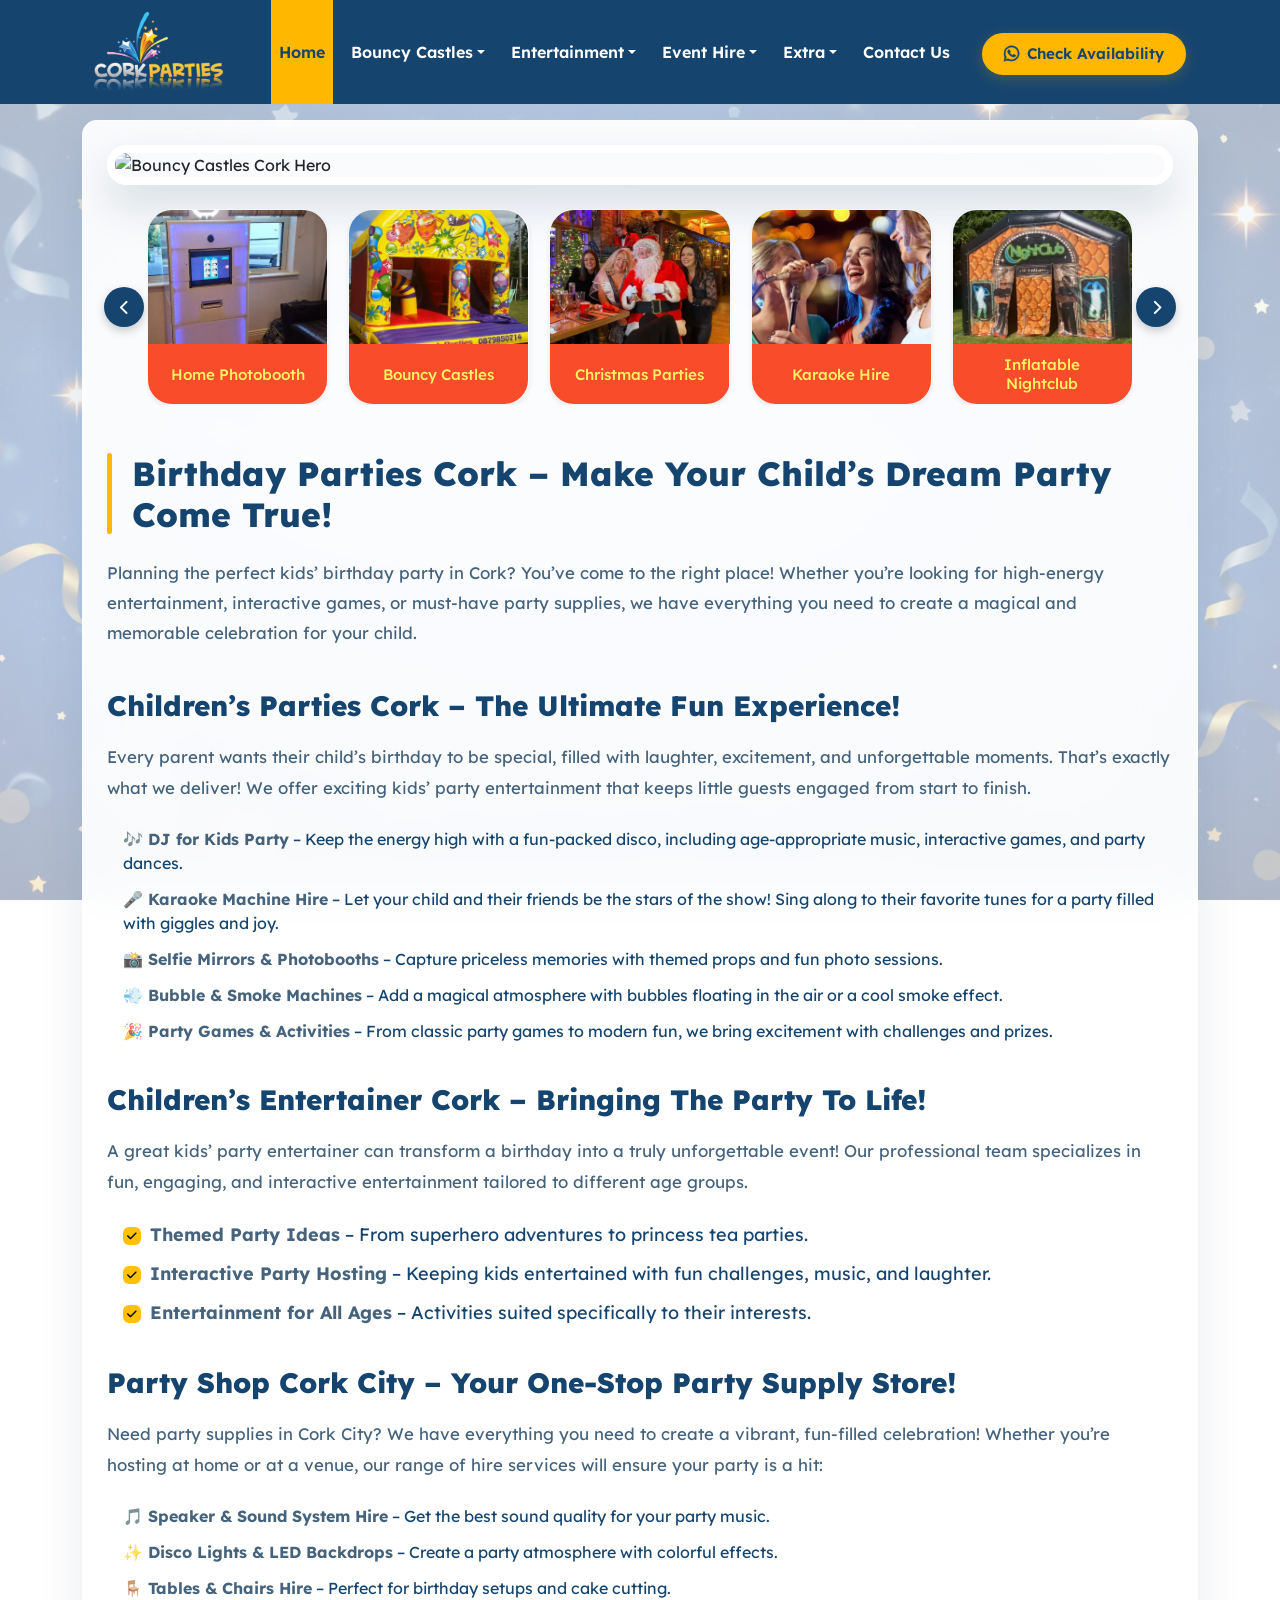
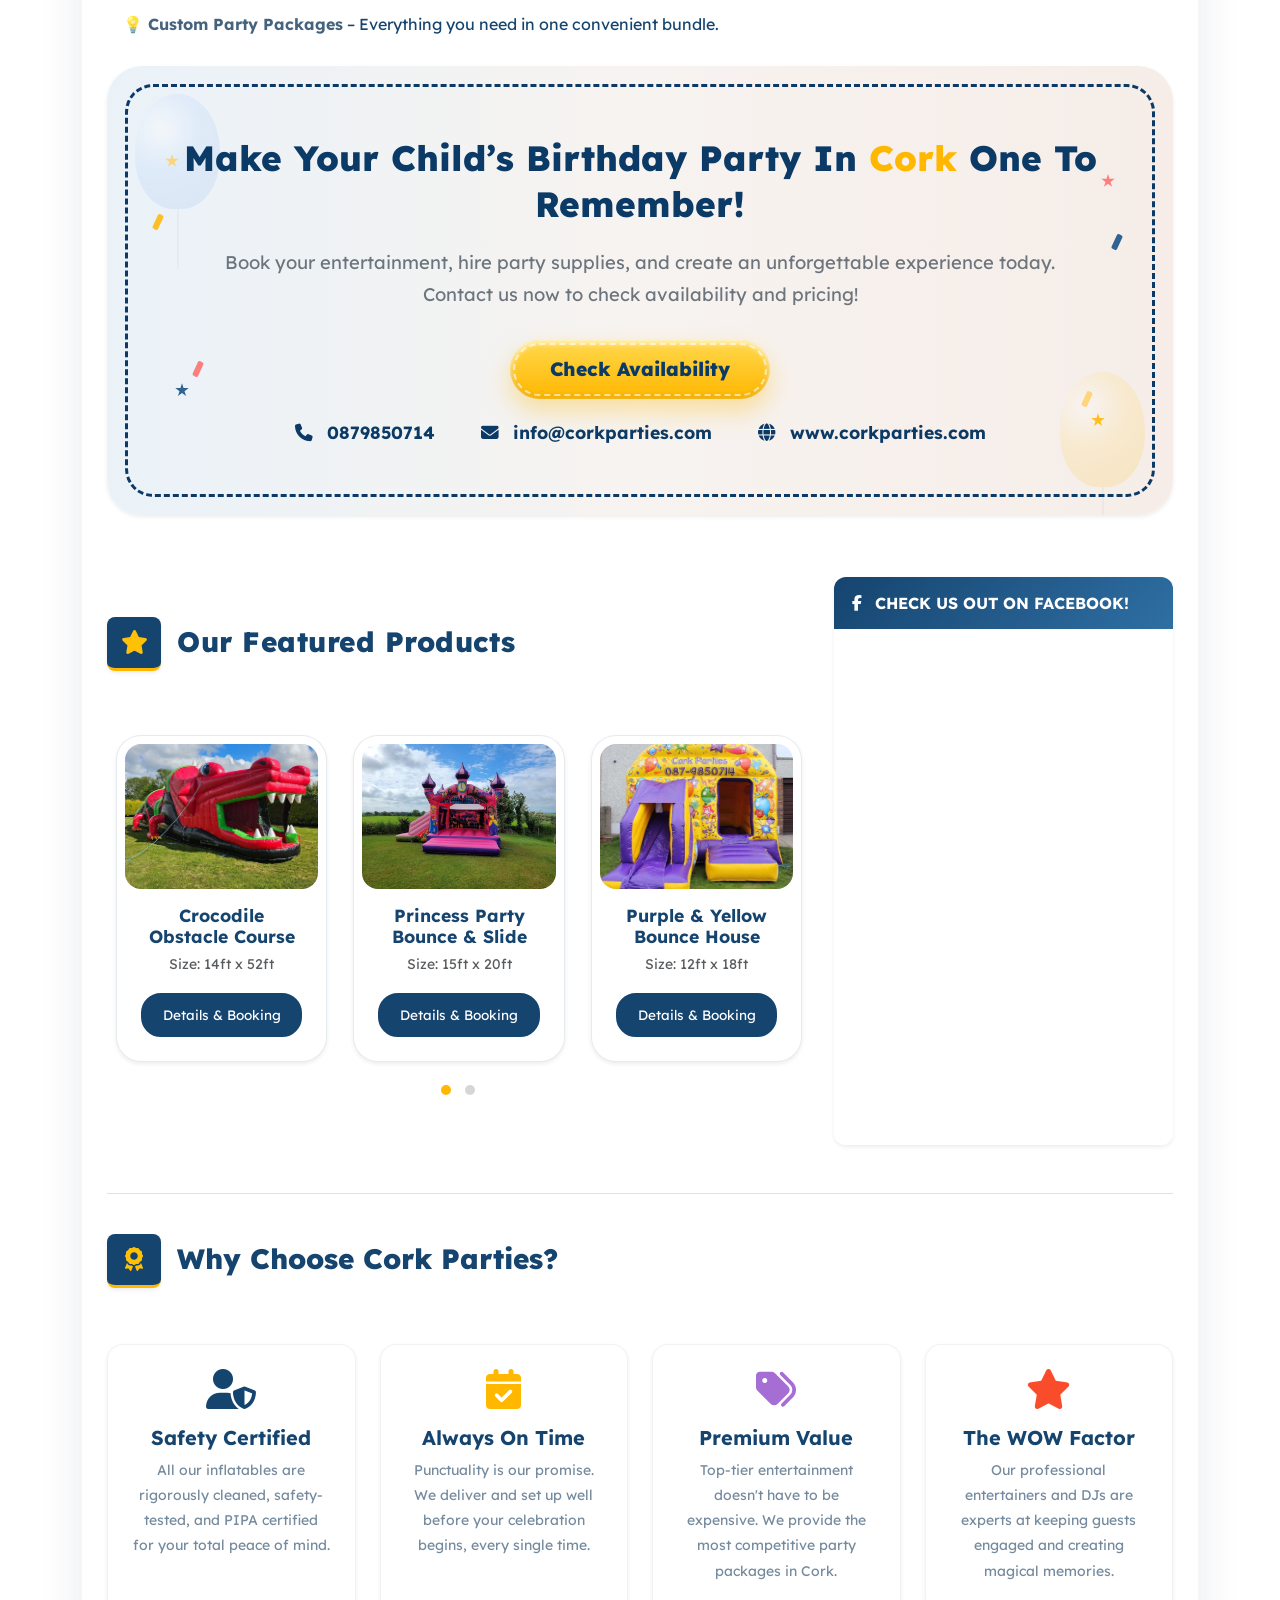
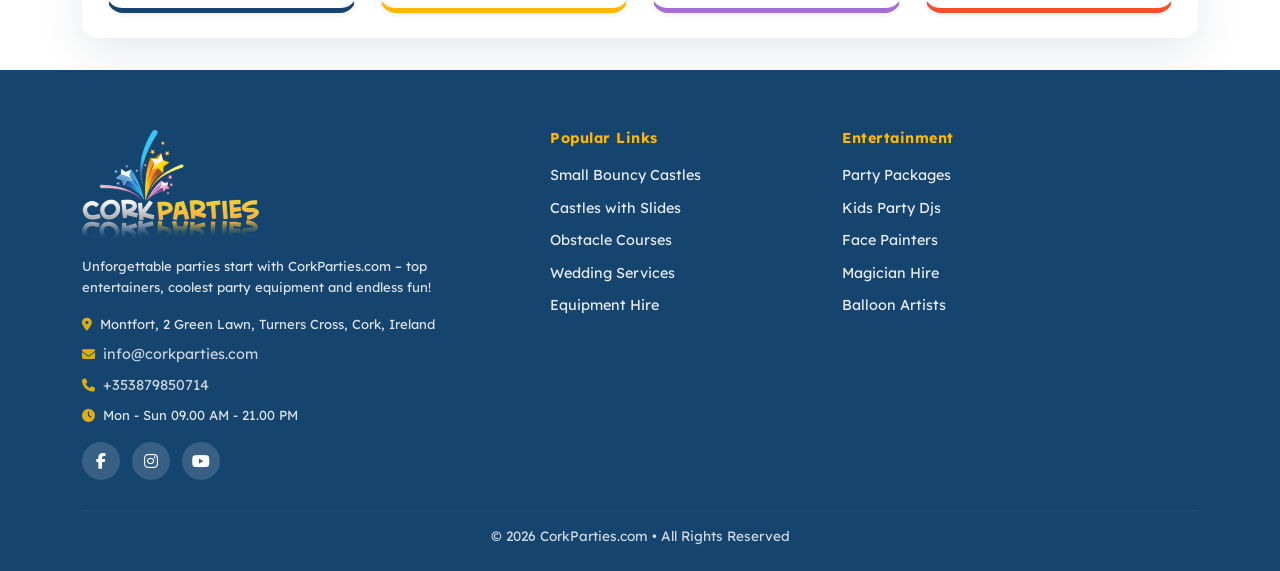
==== commit fb7977aa: "Initial commit3" ====
--- a/index.html
+++ b/index.html
@@ -208,7 +208,7 @@
                      <a class="nav-link" href="contact-us.html">Contact Us</a>
                   </li>
                </ul>
-                <div class="header-contact d-none d-lg-flex flex-column text-end">
+               <div class="header-contact d-none d-lg-flex flex-column text-end">
                   <a href="https://wa.me/353879850714" target="_blank" class="btn header-call-btn mt-1">
                      <i class="fa-brands fa-whatsapp me-2"></i> Check Availability  </a>
                </div>
@@ -436,7 +436,7 @@
                      <div id="fb-root"></div>
                      <script async defer crossorigin="anonymous" src="https://connect.facebook.net/en_GB/sdk.js#xfbml=1&version=v20.0"></script>
                      <div class="products-sidebar shadow-sm">
-                        <div class="sidebar-title" style="background-color: var(--brand-blue-royal);">
+                        <div class="sidebar-title">
                            <i class="fa-brands fa-facebook-f me-2"></i> Check Us Out on Facebook!
                         </div>
                         <div class="p-2 bg-white flex-grow-1" id="fb-wrapper" style="min-height: 500px;">
--- a/assets/css/style.css
+++ b/assets/css/style.css
@@ -46,6 +46,7 @@
 	font-family: "Lexend", sans-serif;
 	color: var(--brand-blue-royal);
 	font-weight: 800;
+	text-transform: capitalize !important;
 	line-height: 1.2;
 }
 
@@ -109,16 +110,14 @@
     box-shadow: 0 6px 14px rgba(0,0,0,0.15);
     transition: all 0.3s ease;
 }
-
 .btn-fb { 
-    background: linear-gradient(135deg, #15446F, #2F6FA3);
+    background: linear-gradient(to bottom, #15446F, #2F6FA3);
 }
 
 .btn-wa { 
-    background: linear-gradient(135deg, var(--brand-gold), #f3c95b);
+    background: linear-gradient(to bottom, var(--brand-gold), #f3c95b);
     color: #15446F !important;
 }
-
 .btn-fb:hover,
 .btn-wa:hover {
     transform: translateY(-3px);
@@ -435,7 +434,7 @@
 	background-color: #F84C2A !important;
 	color: #FFF364 !important;
 	border-radius: 0 0 15px 15px;
-	text-transform: uppercase;
+	text-transform: capitalize;
 }
 
 
@@ -717,7 +716,8 @@
 }
 
 .products-sidebar .sidebar-title {
-background: linear-gradient(135deg, #15446F, #2F6FA3);	color: var(--brand-white);
+background: linear-gradient(135deg, #15446F, #2F6FA3);	
+color: var(--brand-white);
 	font-weight: 700;
 	padding: 14px 18px;
 	font-size: 1rem;
@@ -781,7 +781,7 @@
 	padding: 10px 15px;
 	/* transition: all 0.1s ease; */
 	border-radius: 20px;
-	text-transform: uppercase;
+	text-transform: capitalize;
 }
 
 .featured-products-wrapper .cta-button:hover {
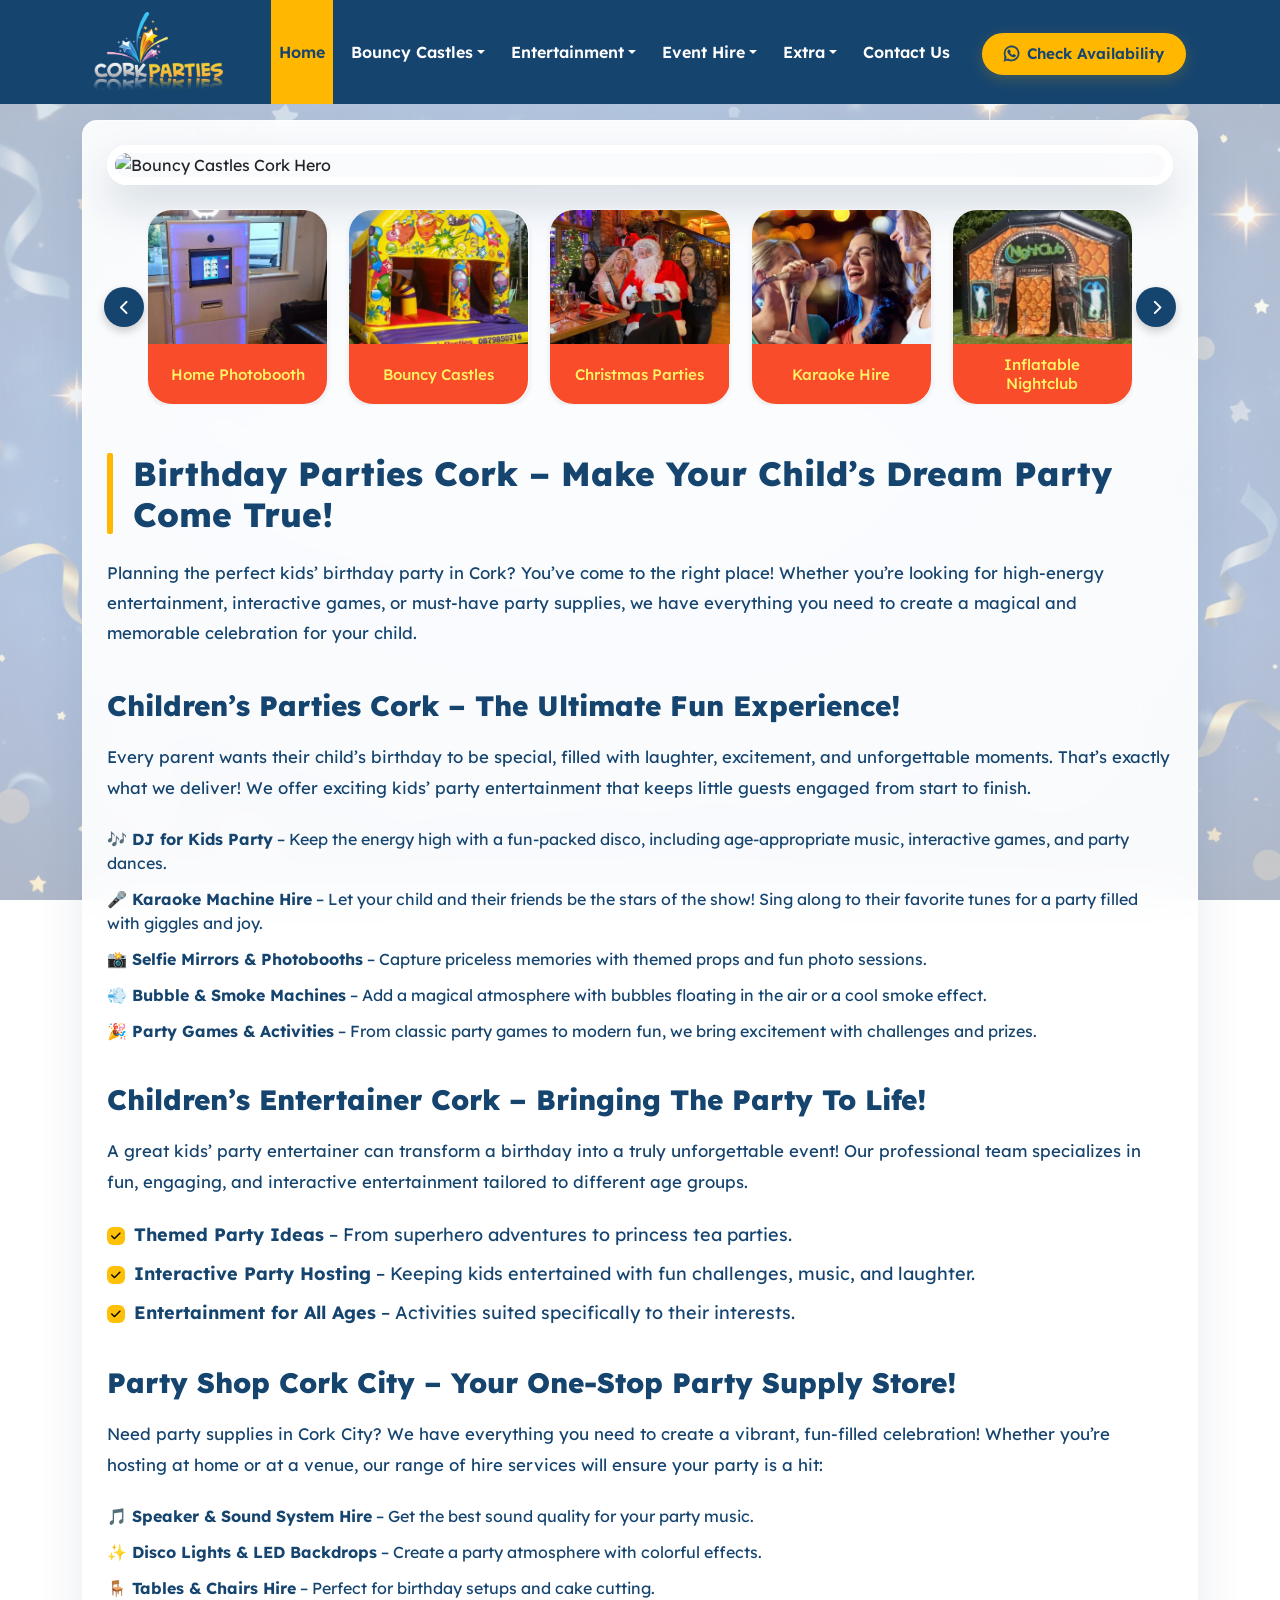
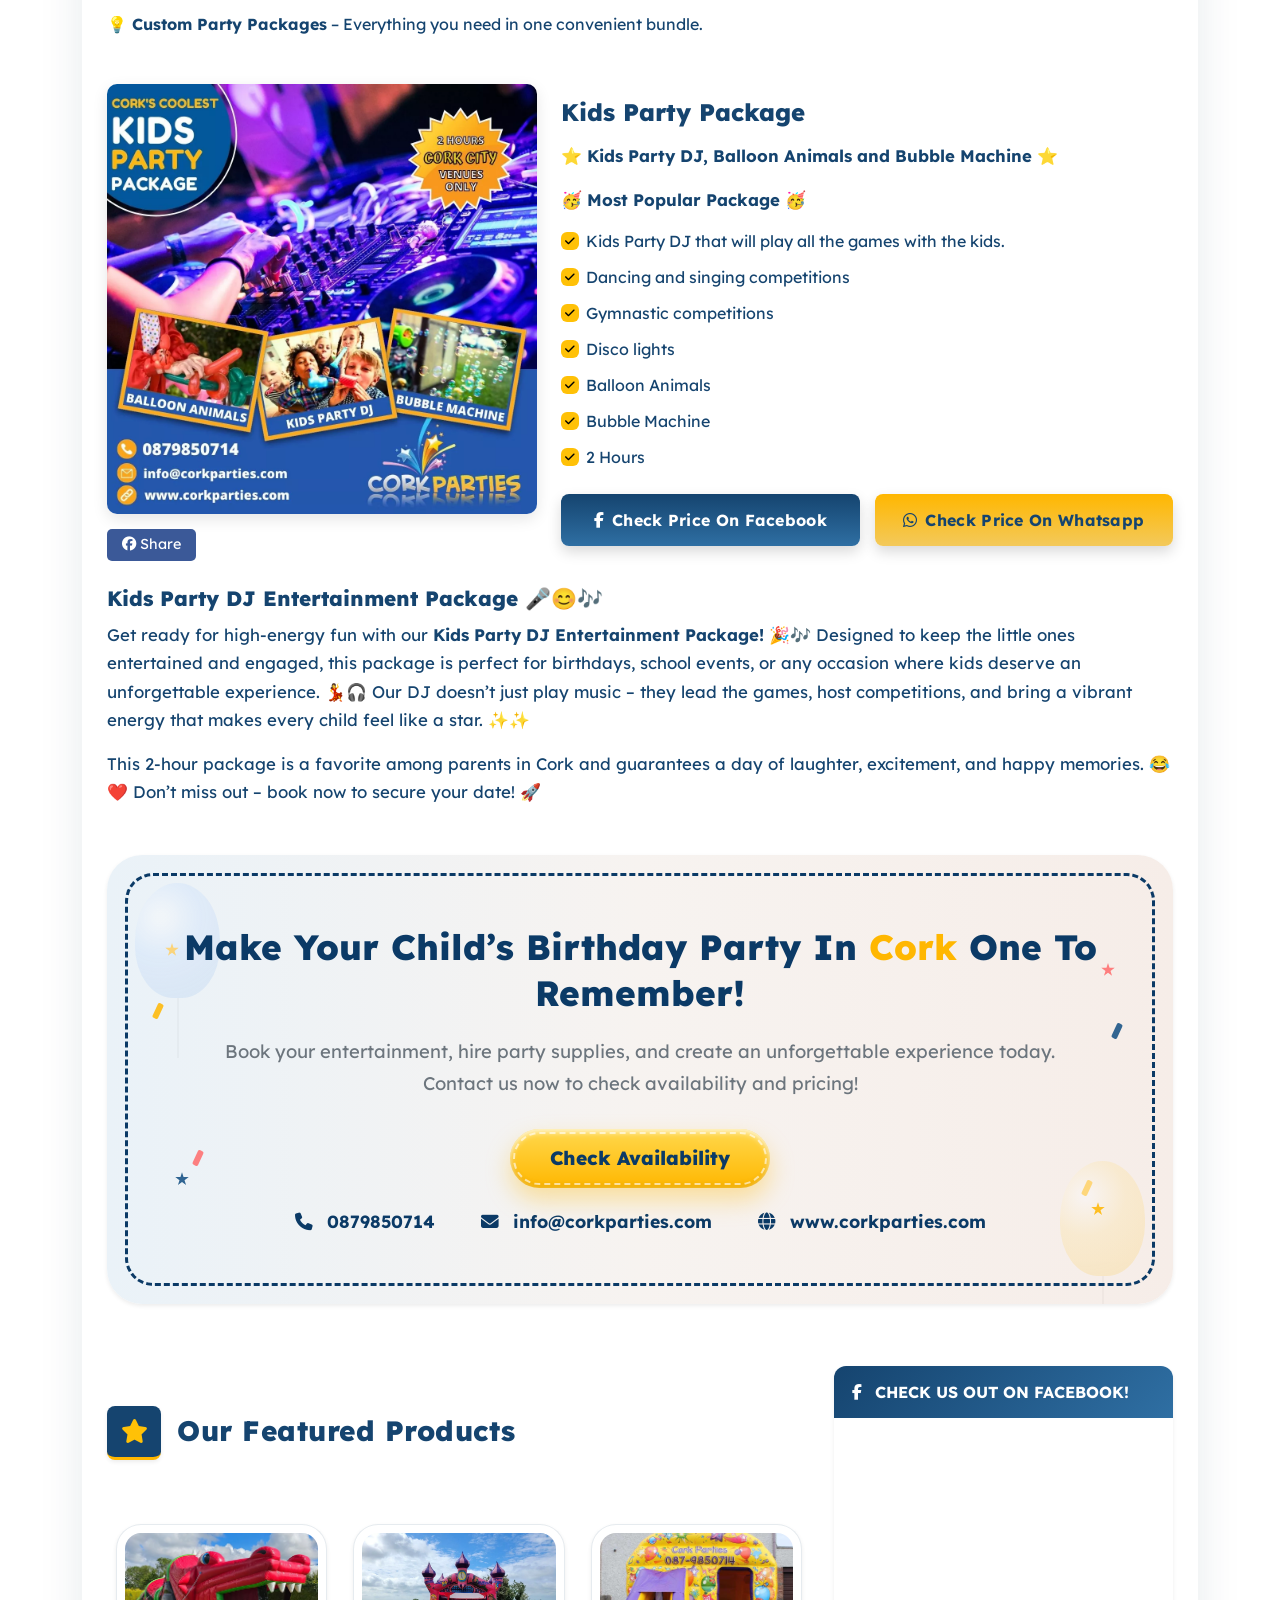
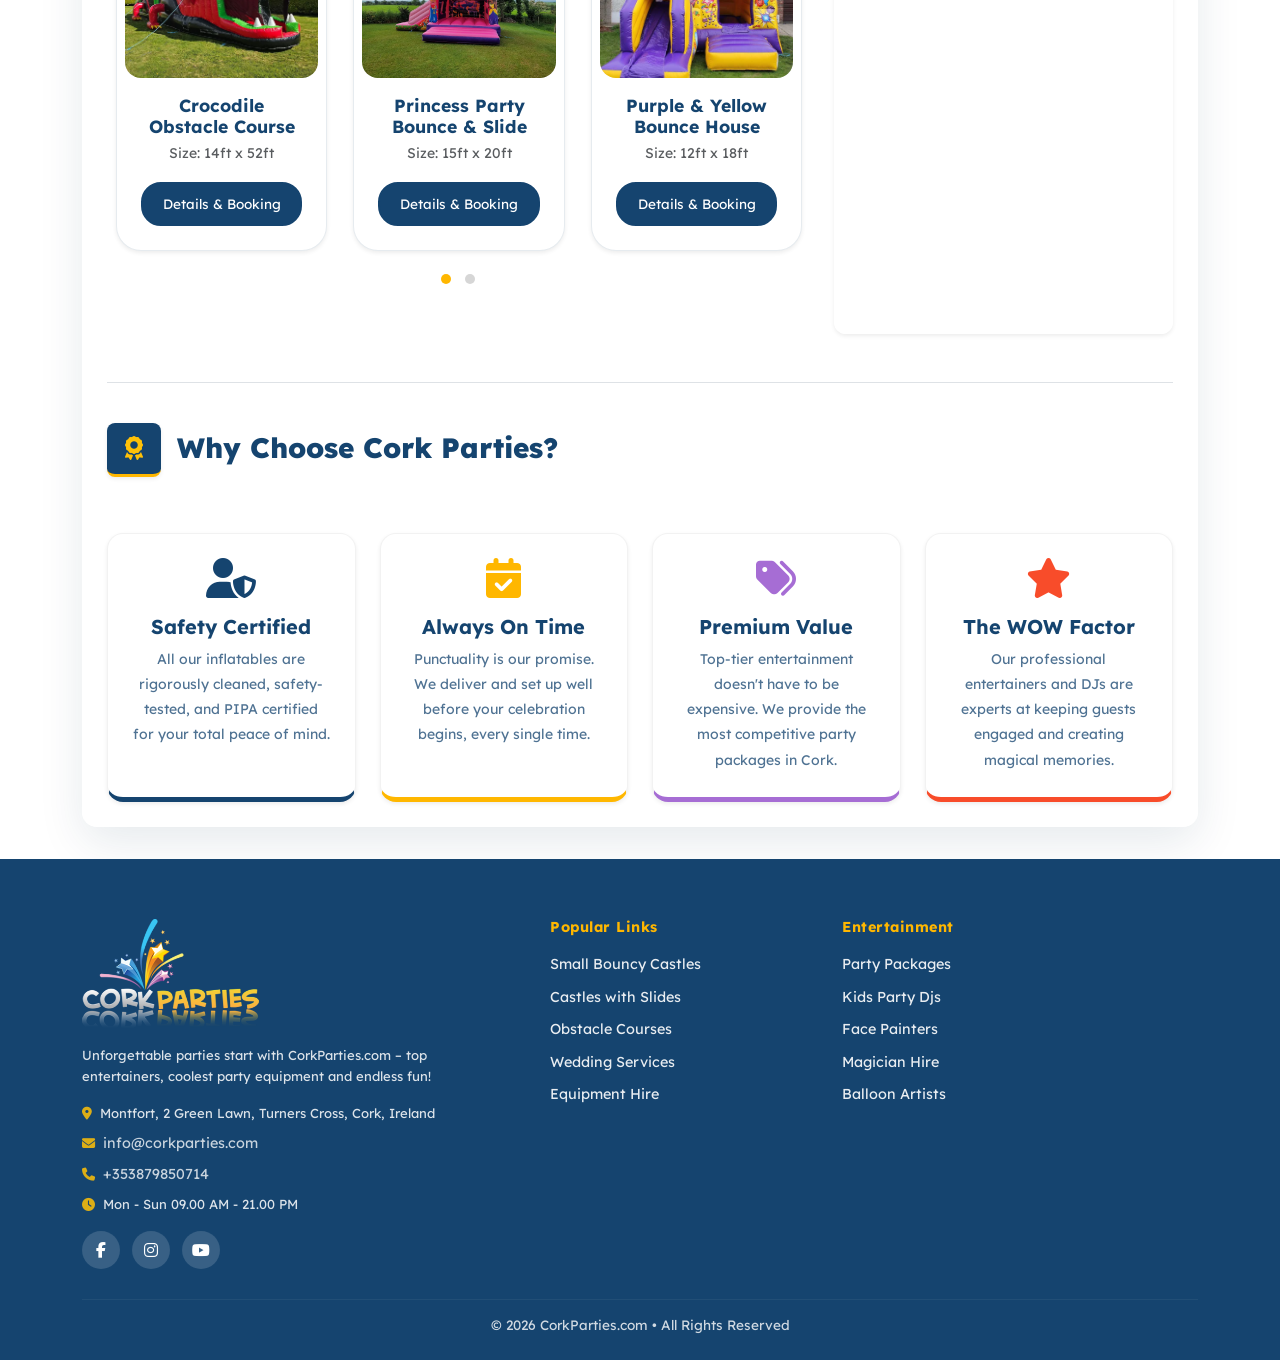
==== commit 3802f34d: "Initial commit3" ====
--- a/index.html
+++ b/index.html
@@ -278,6 +278,7 @@
                   </div>
                </div>
             </section>
+
             <section class="
                home-text-section">
                <div class="row">
@@ -332,6 +333,51 @@
                            <strong>💡 Custom Party Packages</strong> – Everything you need in one convenient bundle.
                         </li>
                      </ul>
+
+
+                     <div class="package-page my-5">
+                  <section class="package-item">
+                <div class="row g-4 align-items-center">
+                    <div class="col-lg-5">
+                        <img src="assets/images/Kids-Party-Package.webp" alt="Kids Party Package">
+                        <div class="social-share">
+                        <a href="#">
+                            <i class="fa-brands fa-facebook"></i> Share </a>
+                        </div>
+                    </div>
+                    <div class="col-lg-7">
+                        <h3>Kids Party Package</h3>
+                        <p>⭐ <strong>Kids Party DJ, Balloon Animals and Bubble Machine</strong> ⭐ </p>
+                        <p>🥳 <strong>Most Popular Package</strong> 🥳 </p>
+                        <ul>
+                        <li>Kids Party DJ that will play all the games with the kids.</li>
+                        <li>Dancing and singing competitions</li>
+                        <li>Gymnastic competitions</li>
+                        <li>Disco lights</li>
+                        <li>Balloon Animals</li>
+                        <li>Bubble Machine</li>
+                        <li>2 Hours</li>
+                        </ul>
+                         <div class="cta-btns">
+    <a href="https://www.facebook.com/KidsPartiesCork" target="_blank" class="btn-fb">
+        <i class="fa-brands fa-facebook-f"></i> Check Price On Facebook
+    </a>
+
+    <a href="https://wa.me/353879850714" target="_blank" class="btn-wa">
+        <i class="fa-brands fa-whatsapp"></i> Check Price On Whatsapp
+    </a>
+</div>
+                    </div>
+                </div>
+                <div class="package-details-text mt-4">
+                    <h4>Kids Party DJ Entertainment Package 🎤😊🎶</h4>
+                    <p>Get ready for high-energy fun with our <strong>Kids Party DJ Entertainment Package!</strong> 🎉🎶 Designed to keep the little ones entertained and engaged, this package is perfect for birthdays, school events, or any occasion where kids deserve an unforgettable experience. 💃🎧 Our DJ doesn’t just play music – they lead the games, host competitions, and bring a vibrant energy that makes every child feel like a star. ✨✨ </p>
+                    <p>This 2-hour package is a favorite among parents in Cork and guarantees a day of laughter, excitement, and happy memories. 😂❤️ Don’t miss out – book now to secure your date! 🚀</p>
+                </div>
+            </section>
+            </div>
+
+            
                      <div class="dotted-info-box shadow-sm">
                         <div class="decor-layer">
                            <div class="balloon balloon-left"></div>
@@ -446,6 +492,7 @@
                   </div>
                </div>
             </section>
+            
             <section class="why-choose-us mt-5  border-top">
                <div class="featured-header d-flex align-items-center mb-5 mt-2">
                   <div class="header-icon-box shadow-sm rounded-3 d-flex align-items-center justify-content-center me-3">
--- a/assets/css/style.css
+++ b/assets/css/style.css
@@ -22,6 +22,7 @@
 }
 
 body {
+	overflow-x: hidden;
 	font-family: "Lexend", sans-serif;
 	margin: 0;
 	min-height: 100vh;
@@ -32,11 +33,13 @@
 	background-attachment: fixed;
 }
 
-p,label,strong {
-	color: rgba(8, 47, 82, 0.75) !important;
-}
-
-
+p,label {
+	color: rgb(21, 68, 111) !important;
+}
+
+.get-in-touch-page strong,.get-in-touch-page label {
+	color: var(--brand-blue-royal) !important;
+}
 h1,
 h2,
 h3,
@@ -48,6 +51,38 @@
 	font-weight: 800;
 	text-transform: capitalize !important;
 	line-height: 1.2;
+}
+/* Base fields */
+input,
+textarea,
+select {
+    border: 1px solid #ddd;
+    border-radius: 6px;
+    padding: 10px 12px;
+    width: 100%;
+    transition: all 0.25s ease;
+}
+
+/* Focus state */
+input:focus,
+textarea:focus,
+select:focus {
+    outline: none;
+    border-color: var(--brand-blue-royal) !important;
+    box-shadow: none !important;
+}
+
+/* Bootstrap support */
+.form-control:focus,
+.form-select:focus {
+    border-color: var(--brand-blue-royal) !important;
+    box-shadow: none !important;
+}
+
+/* Optional: placeholder styling */
+input::placeholder,
+textarea::placeholder {
+    color: #999  !important;
 }
 
 h1 {
@@ -75,6 +110,8 @@
 h1 {
   display: flex;
   align-items: stretch;
+  justify-content: flex-start;
+  text-align: left;
   text-transform: capitalize !important;
 }
 
@@ -84,11 +121,12 @@
   margin-right: 20px;
   background: var(--brand-gold);
   border-radius: 2px;
+  flex-shrink: 0;
 }
 
 p {
 	font-family: "Lexend", sans-serif;
-	color: rgba(8, 47, 82, 0.75) !important;
+	color: rgb(21, 68, 111) !important;
 	line-height: 1.8;
 	font-size: 1.05rem;
 	margin-bottom: 1.5rem;
@@ -140,7 +178,7 @@
 }
 
 .home-text-section ul {
-	padding-left: 1rem !important;
+	padding-left: 0 !important;
 }
 
 .home-text-section ul li {
@@ -1014,8 +1052,7 @@
 }
 
 .sidebar-box h5 {
-    background: var(--brand-blue-royal);
-    color: #fff;
+background: linear-gradient(to top, #15446F, #2F6FA3);    color: #fff;
     margin: 0;
     padding: 12px 15px;
     font-size: 1rem;
@@ -1060,6 +1097,7 @@
 
 /* Responsive */
 @media (max-width: 991px) {
+	
     .styled-contact-form .form-group {
         flex-direction: column;
     }
@@ -1309,8 +1347,8 @@
 
 /* POPULAR BADGE */
 .product-page .popular-badge{
-    background:#e63946;
-    color:#fff;
+    background:var(--brand-gold-light);
+    color:var(--brand-blue-royal);
     font-size:0.8rem;
     padding:6px 14px;
     border-radius:30px;
@@ -1338,6 +1376,8 @@
 
 .product-page .main-img img {
     width: 100%;
+    max-height: 500px;
+    object-fit: contain;
     border-radius: 15px;
     box-shadow: 0 5px 15px rgba(0,0,0,0.1);
 }
@@ -1875,6 +1915,17 @@
 
 @media (max-width: 991px) {
 	
+	.featured-header .header-icon-box {
+	width: 42px;
+	height: 42px;
+	position: relative;
+	top: 10px;
+	background-color: var(--brand-blue-royal);
+	border-bottom: 3px solid var(--brand-gold);
+}
+	.featured-header .header-icon-box i{
+		font-size: 18px !important;
+	}
     .cta-btns {
         flex-direction: column;
     }
@@ -1959,14 +2010,24 @@
 }
 }
 @media (max-width: 768px) {
-
+	.decor-layer{
+		display: none;
+	}
+	.dotted-info-box::before{
+		inset: 0;
+	}
 	.fresh-glass-footer::before {
-		background-size: 200px;
+		background-size: 400px;
 		background-position: center bottom;
 	}
-
+	.contact-info-list li{
+		justify-content: center;
+	}
+	.footer-links{
+		margin: 0 20px;
+	}
 	.dotted-info-box {
-		padding: 40px 25px;
+		padding: 20px 15px;
 		border-radius: 25px;
 	}
 
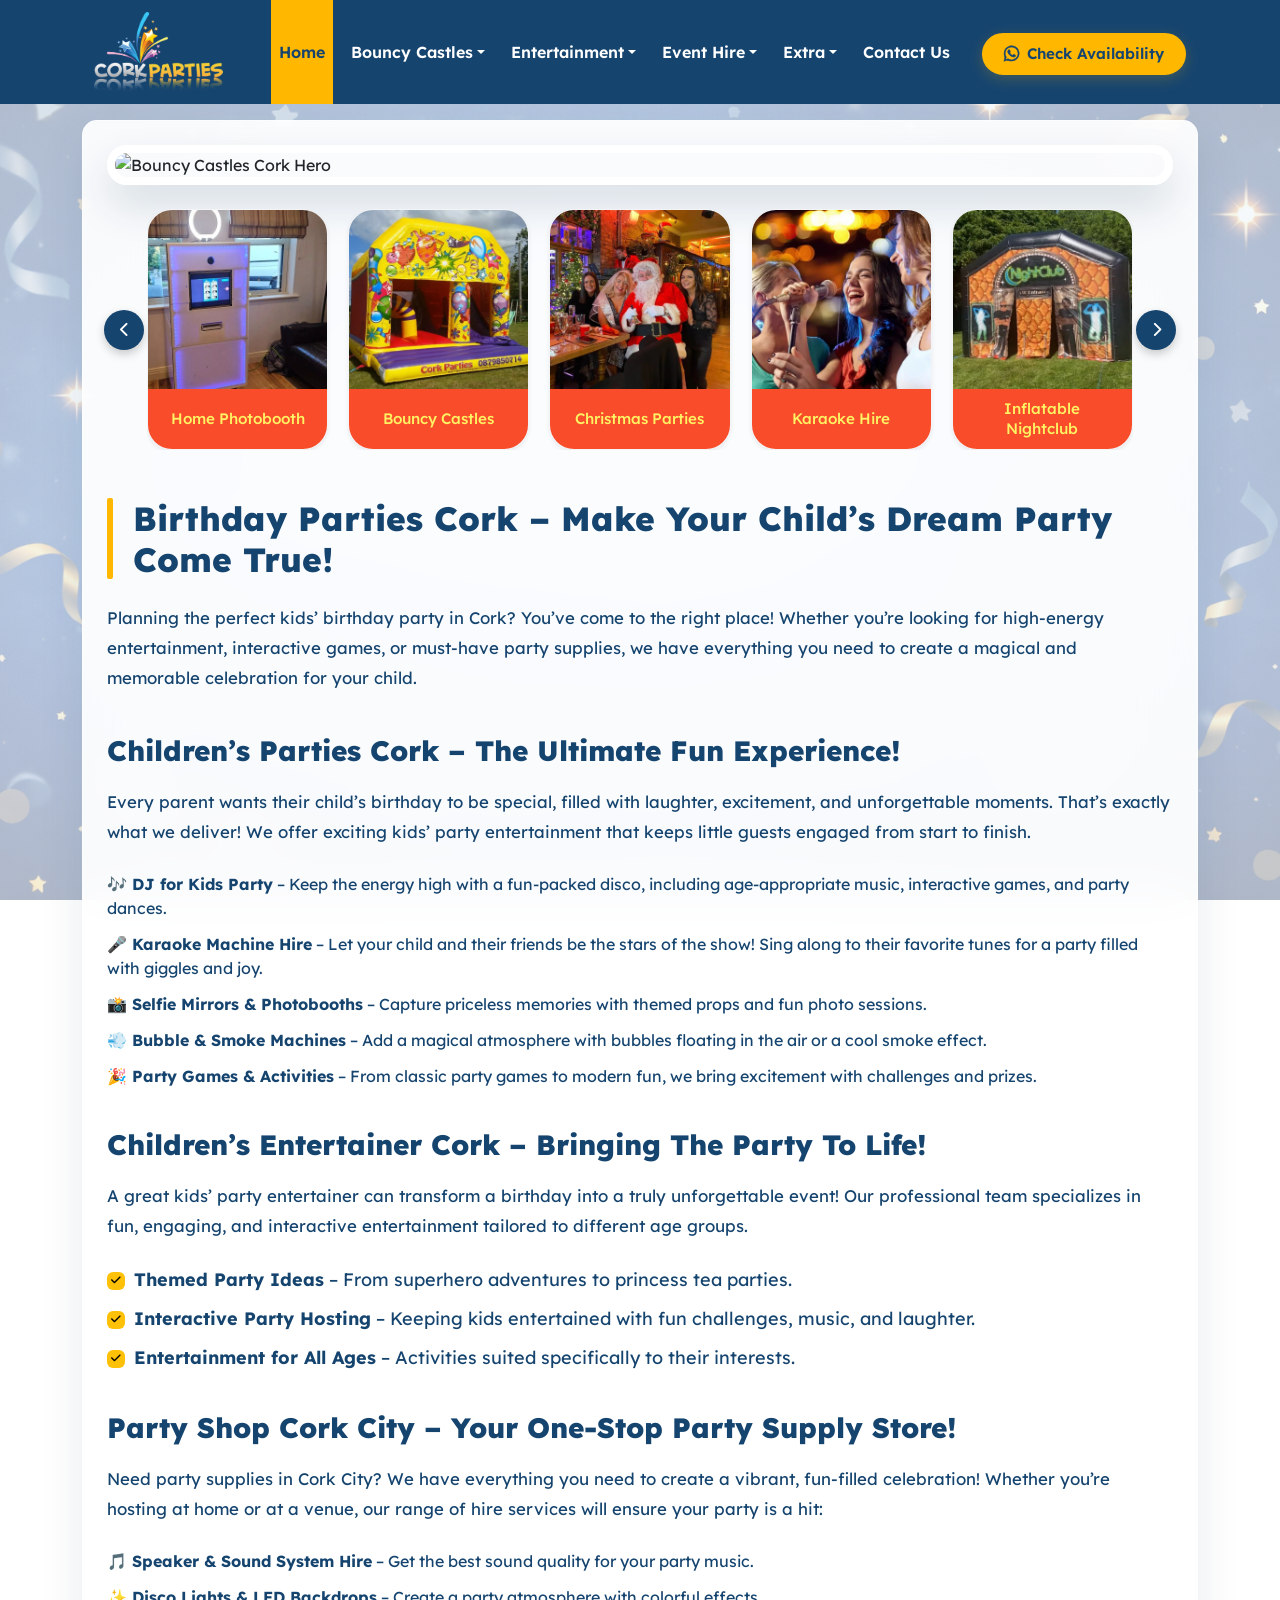
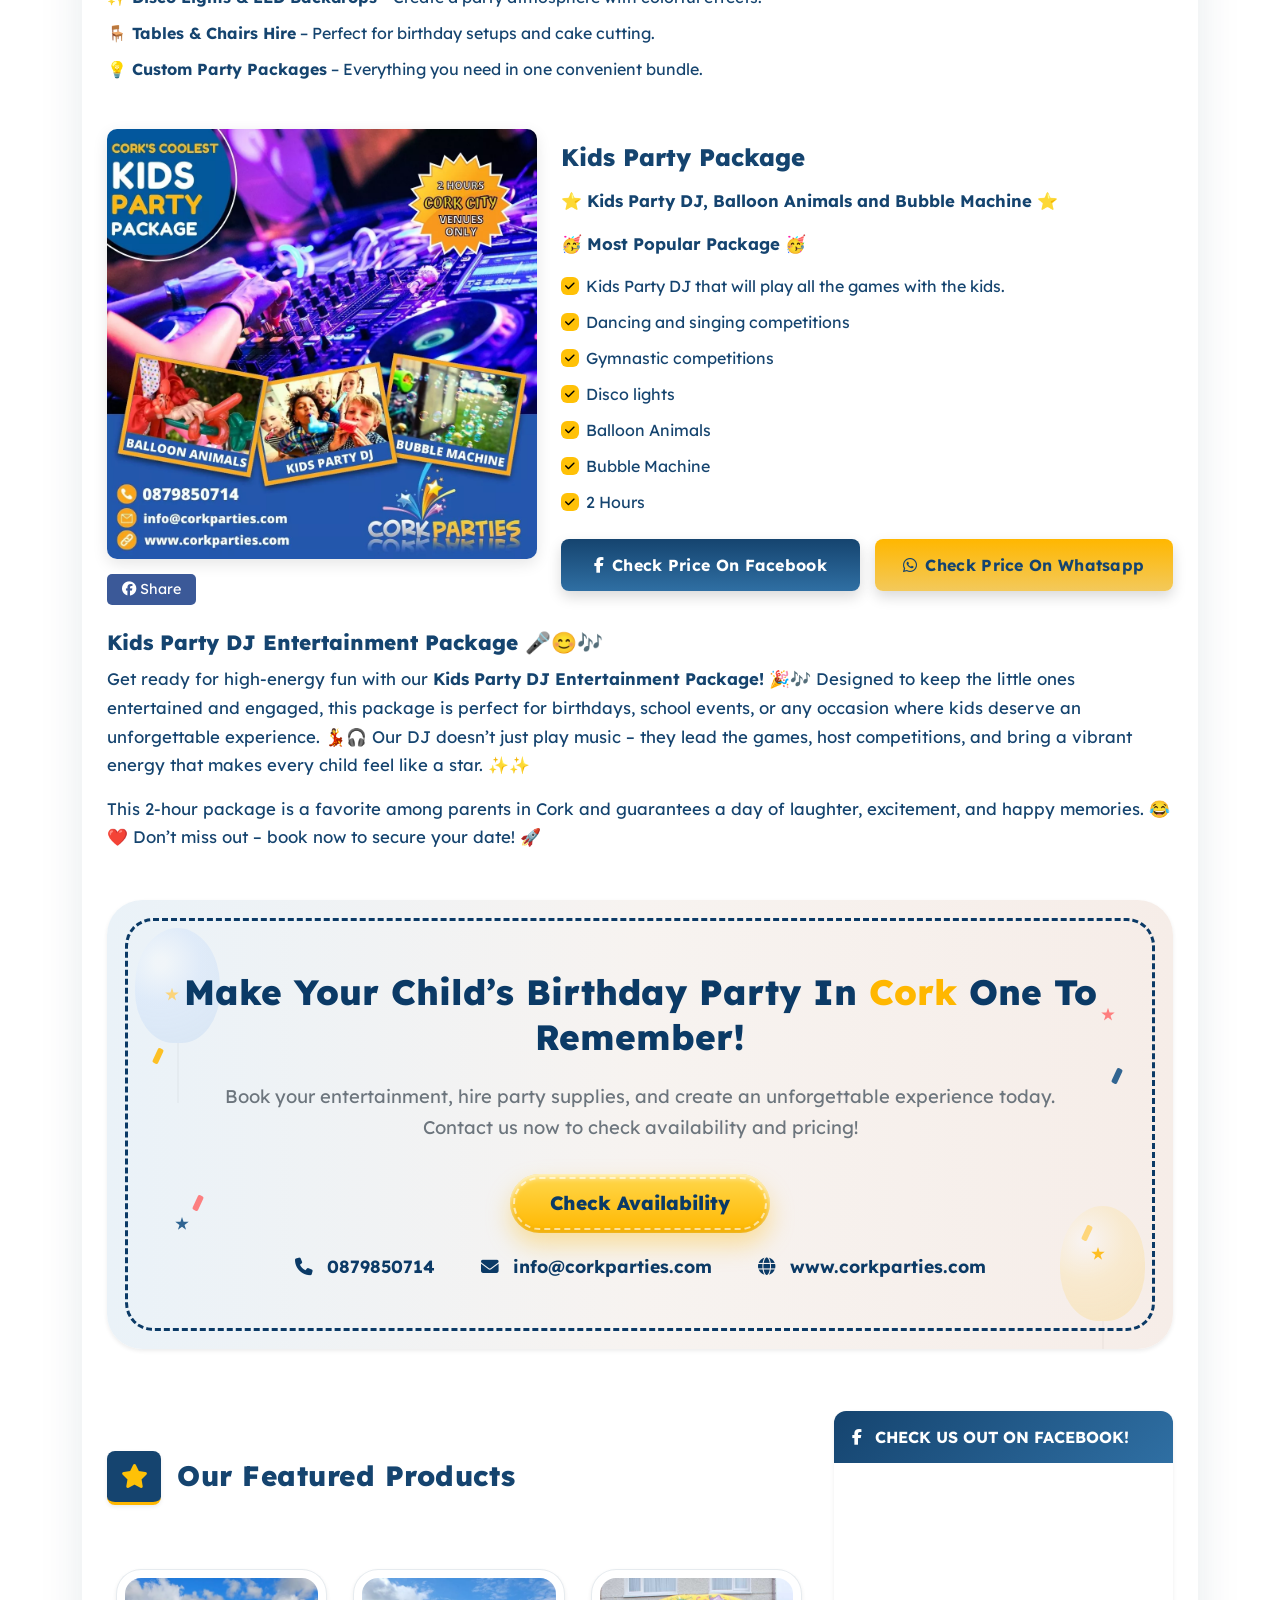
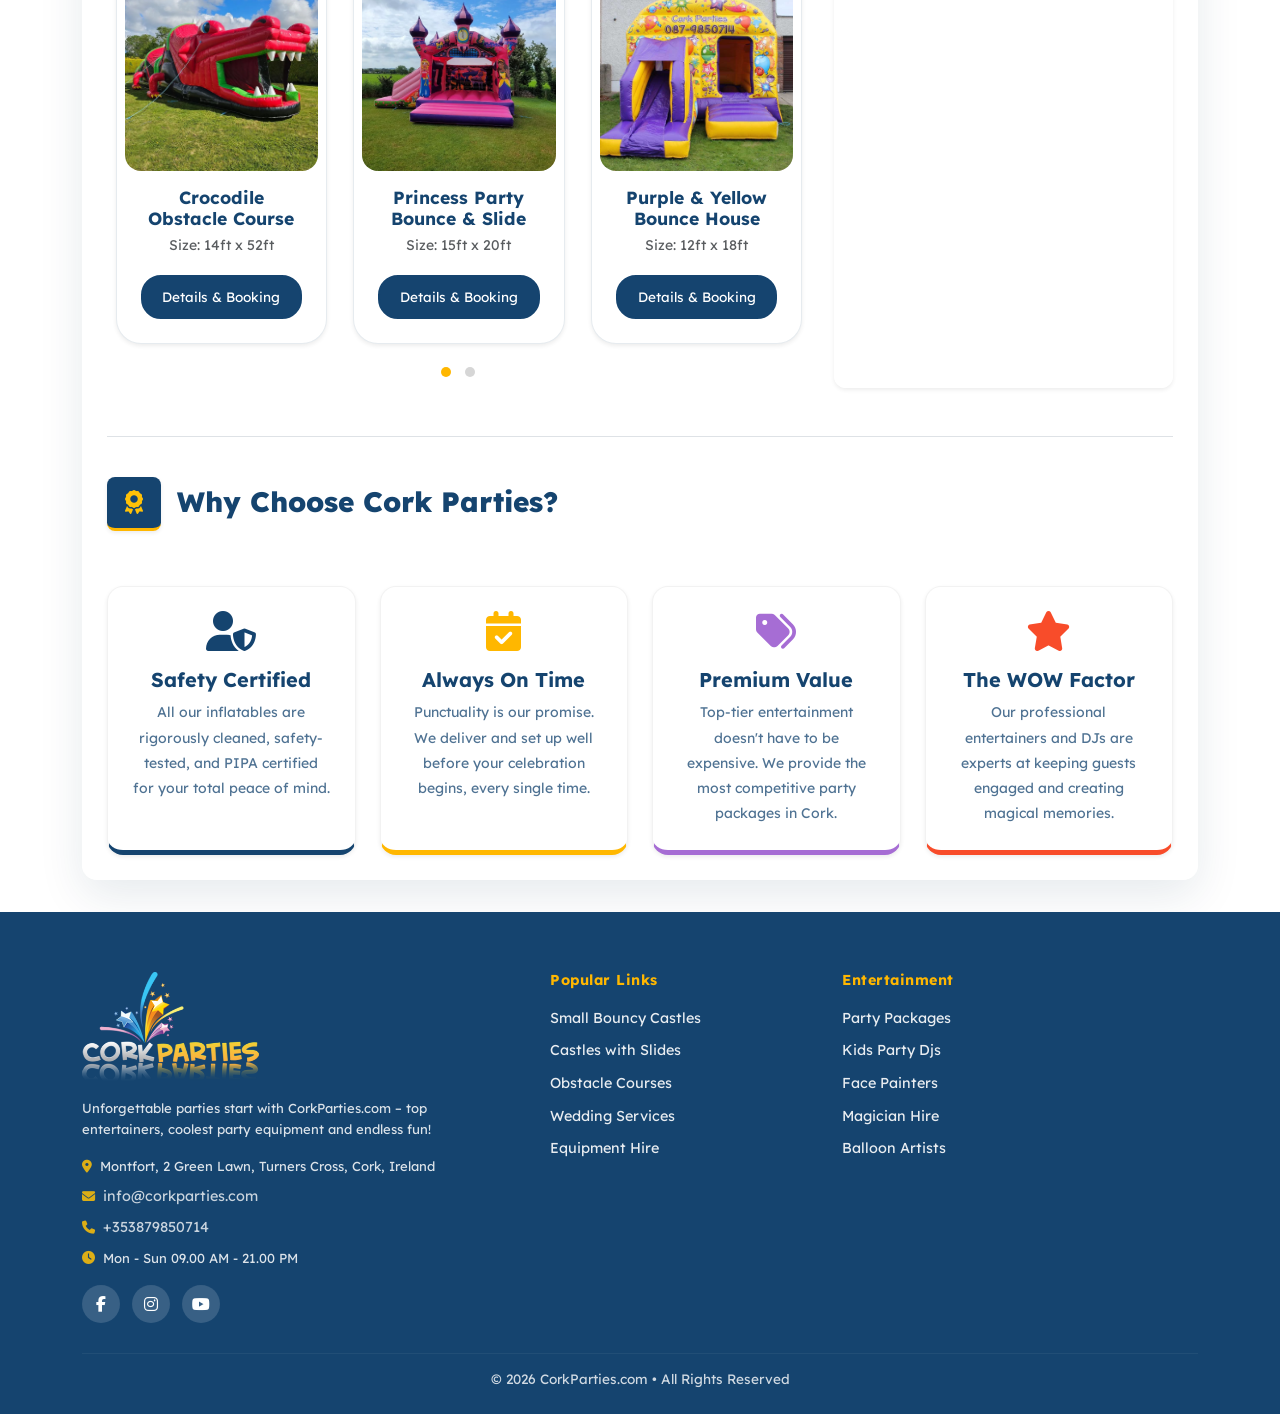
==== commit fce12a78: "Initial commit3" ====
--- a/index.html
+++ b/index.html
@@ -97,96 +97,46 @@
                         </li>
                      </ul>
                   </li>
-                  <li class="nav-item dropdown">
-                     <a class="nav-link dropdown-toggle" href="#" data-bs-toggle="dropdown"> Event Hire </a>
-                     <ul class="dropdown-menu">
-                        <li class="dropdown-submenu">
-                           <a class="dropdown-item dropdown-toggle" href="sumo-suits-hire-cork.html">Disco Lights</a>
-                           <ul class="dropdown-menu">
-                              <li>
-                                 <a class="dropdown-item" href="sumo-suits-hire-cork.html">Disco Ball</a>
-                              </li>
-                              <li>
-                                 <a class="dropdown-item" href="sumo-suits-hire-cork.html">Gobo Lights</a>
-                              </li>
-                              <li>
-                                 <a class="dropdown-item" href="sumo-suits-hire-cork.html">UV Lights</a>
-                              </li>
-                              <li>
-                                 <a class="dropdown-item" href="sumo-suits-hire-cork.html">Mood Lighting</a>
-                              </li>
-                           </ul>
-                        </li>
-                        <li class="dropdown-submenu">
-                           <a class="dropdown-item dropdown-toggle" href="#">AV Hire</a>
-                           <ul class="dropdown-menu">
-                              <li>
-                                 <a class="dropdown-item" href="sumo-suits-hire-cork.html">Portable Speaker</a>
-                              </li>
-                              <li>
-                                 <a class="dropdown-item" href="sumo-suits-hire-cork.html">Bluetooth Speakers</a>
-                              </li>
-                              <li>
-                                 <a class="dropdown-item" href="sumo-suits-hire-cork.html">Speaker Hire</a>
-                              </li>
-                              <li>
-                                 <a class="dropdown-item" href="sumo-suits-hire-cork.html">Projector Hire</a>
-                              </li>
-                              <li>
-                                 <a class="dropdown-item" href="sumo-suits-hire-cork.html">Projector Screen</a>
-                              </li>
-                              <li>
-                                 <a class="dropdown-item" href="sumo-suits-hire-cork.html">Audio Mixers</a>
-                              </li>
-                              <li>
-                                 <a class="dropdown-item" href="sumo-suits-hire-cork.html">Microphones</a>
-                              </li>
-                              <li>
-                                 <a class="dropdown-item" href="sumo-suits-hire-cork.html">DJ Controllers</a>
-                              </li>
-                           </ul>
-                        </li>
-                        <li>
-                           <a class="dropdown-item" href="sumo-suits-hire-cork.html">Balloon Displays</a>
-                        </li>
-                        <li>
-                           <a class="dropdown-item" href="sumo-suits-hire-cork.html">Home Photo Booth</a>
-                        </li>
-                        <li>
-                           <a class="dropdown-item" href="sumo-suits-hire-cork.html">Photo Booth Hire</a>
-                        </li>
-                        <li>
-                           <a class="dropdown-item" href="sumo-suits-hire-cork.html">Selfie Mirror Hire</a>
-                        </li>
-                        <li>
-                           <a class="dropdown-item" href="sumo-suits-hire-cork.html">360 Photobooth</a>
-                        </li>
-                        <li>
-                           <a class="dropdown-item" href="sumo-suits-hire-cork.html">Karaoke Hire</a>
-                        </li>
-                        <li>
-                           <a class="dropdown-item" href="sumo-suits-hire-cork.html">Marquee Hire Cork</a>
-                        </li>
-                        <li>
-                           <a class="dropdown-item" href="sumo-suits-hire-cork.html">Chair Hire Cork</a>
-                        </li>
-                        <li>
-                           <a class="dropdown-item" href="sumo-suits-hire-cork.html">Table Hire</a>
-                        </li>
-                        <li>
-                           <a class="dropdown-item" href="sumo-suits-hire-cork.html">Bubble Machine</a>
-                        </li>
-                        <li>
-                           <a class="dropdown-item" href="sumo-suits-hire-cork.html">Smoke Machine</a>
-                        </li>
-                        <li>
-                           <a class="dropdown-item" href="sumo-suits-hire-cork.html">Snow Machine</a>
-                        </li>
-                        <li>
-                           <a class="dropdown-item" href="sumo-suits-hire-cork.html">Confetti Cannons</a>
-                        </li>
-                     </ul>
-                  </li>
+              <li class="nav-item dropdown">
+    <a class="nav-link dropdown-toggle" href="#" data-bs-toggle="dropdown"> Event Hire </a>
+    <ul class="dropdown-menu">
+        <li class="dropdown-submenu">
+            <a class="dropdown-item dropdown-toggle" href="javascript:void(0)">Disco Lights</a>
+            <ul class="dropdown-menu">
+                <li><a class="dropdown-item" href="sumo-suits-hire-cork.html">Disco Ball</a></li>
+                <li><a class="dropdown-item" href="sumo-suits-hire-cork.html">Gobo Lights</a></li>
+                <li><a class="dropdown-item" href="sumo-suits-hire-cork.html">UV Lights</a></li>
+                <li><a class="dropdown-item" href="sumo-suits-hire-cork.html">Mood Lighting</a></li>
+            </ul>
+        </li>
+        <li class="dropdown-submenu">
+            <a class="dropdown-item dropdown-toggle" href="javascript:void(0)">AV Hire</a>
+            <ul class="dropdown-menu">
+                <li><a class="dropdown-item" href="sumo-suits-hire-cork.html">Portable Speaker</a></li>
+                <li><a class="dropdown-item" href="sumo-suits-hire-cork.html">Bluetooth Speakers</a></li>
+                <li><a class="dropdown-item" href="sumo-suits-hire-cork.html">Speaker Hire</a></li>
+                <li><a class="dropdown-item" href="sumo-suits-hire-cork.html">Projector Hire</a></li>
+                <li><a class="dropdown-item" href="sumo-suits-hire-cork.html">Projector Screen</a></li>
+                <li><a class="dropdown-item" href="sumo-suits-hire-cork.html">Audio Mixers</a></li>
+                <li><a class="dropdown-item" href="sumo-suits-hire-cork.html">Microphones</a></li>
+                <li><a class="dropdown-item" href="sumo-suits-hire-cork.html">DJ Controllers</a></li>
+            </ul>
+        </li>
+        <li><a class="dropdown-item" href="sumo-suits-hire-cork.html">Balloon Displays</a></li>
+        <li><a class="dropdown-item" href="sumo-suits-hire-cork.html">Home Photo Booth</a></li>
+        <li><a class="dropdown-item" href="sumo-suits-hire-cork.html">Photo Booth Hire</a></li>
+        <li><a class="dropdown-item" href="sumo-suits-hire-cork.html">Selfie Mirror Hire</a></li>
+        <li><a class="dropdown-item" href="sumo-suits-hire-cork.html">360 Photobooth</a></li>
+        <li><a class="dropdown-item" href="sumo-suits-hire-cork.html">Karaoke Hire</a></li>
+        <li><a class="dropdown-item" href="sumo-suits-hire-cork.html">Marquee Hire Cork</a></li>
+        <li><a class="dropdown-item" href="sumo-suits-hire-cork.html">Chair Hire Cork</a></li>
+        <li><a class="dropdown-item" href="sumo-suits-hire-cork.html">Table Hire</a></li>
+        <li><a class="dropdown-item" href="sumo-suits-hire-cork.html">Bubble Machine</a></li>
+        <li><a class="dropdown-item" href="sumo-suits-hire-cork.html">Smoke Machine</a></li>
+        <li><a class="dropdown-item" href="sumo-suits-hire-cork.html">Snow Machine</a></li>
+        <li><a class="dropdown-item" href="sumo-suits-hire-cork.html">Confetti Cannons</a></li>
+    </ul>
+</li>
                   <li class="nav-item dropdown">
                      <a class="nav-link dropdown-toggle" href="#" data-bs-toggle="dropdown"> Extra </a>
                      <ul class="dropdown-menu">
@@ -377,7 +327,7 @@
             </section>
             </div>
 
-            
+
                      <div class="dotted-info-box shadow-sm">
                         <div class="decor-layer">
                            <div class="balloon balloon-left"></div>
--- a/assets/css/style.css
+++ b/assets/css/style.css
@@ -59,6 +59,7 @@
     border: 1px solid #ddd;
     border-radius: 6px;
     padding: 10px 12px;
+	color: var(--brand-blue-royal);
     width: 100%;
     transition: all 0.25s ease;
 }
@@ -413,7 +414,11 @@
 	display: block;
 	height: 100%;
 }
-
+.anchor-link{
+		color: var(--brand-blue-royal);
+	text-decoration: none;
+
+}
 .castle-card {
 	display: flex;
 	flex-direction: column;
@@ -431,19 +436,18 @@
 }
 
 .castle-card .product-img {
-	width: 100%;
-	aspect-ratio: 4 / 3;
-	overflow: hidden;
+    aspect-ratio: 1 / 1;
+    width: 100%;
+    overflow: hidden;
 }
 
 .castle-card .product-img img {
-	width: 100%;
-	height: 100%;
-	object-fit: cover;
-	display: block;
-	transition: transform 0.6s cubic-bezier(0.25, 1, 0.5, 1);
-}
-
+    width: 100%;
+    height: 100%;
+    object-fit: cover;
+    display: block;
+    transition: transform 0.6s cubic-bezier(0.25, 1, 0.5, 1);
+}
 .castle-card:hover .product-img img {
 	transform: scale(1.15);
 }
@@ -964,7 +968,7 @@
 
 .get-in-touch-page .contact-info-list a {
     text-decoration: none;
-    color: var(--brand-navy);
+    color: var(--brand-blue-royal);
     font-weight: 600;
 }
 
@@ -1009,10 +1013,10 @@
     transform: translateY(-50%);
     background: var(--brand-blue-mid) !important;
     color: #fff !important;
-    width: 36px;
-    height: 36px;
+    width: 30px;
+    height: 30px;
     border-radius: 50%;
-    font-size: 16px !important;
+    font-size: 14px !important;
     display: flex;
     align-items: center;
     justify-content: center;
@@ -1021,13 +1025,13 @@
 /* LEFT */
 
 .sidebar-box .addon-slider .owl-nav .owl-prev {
-    left: 10px;
+    left: -20px;
 }
 
 /* RIGHT */
 
 .sidebar-box .addon-slider .owl-nav .owl-next {
-    right: 10px;
+    right: -20px;
 }
 
 /* HOVER */
@@ -1074,10 +1078,6 @@
     border-color: var(--brand-gold) !important;
 }
 
-.addon-slider .item img {
-    height: 150px;
-    object-fit: cover;
-}
 
 .fb-container, .popular-product, .map-container {
     padding: 15px;
@@ -1092,7 +1092,6 @@
 .popular-product p {
     font-size: 0.9rem;
     margin: 0;
-    text-align: justify;
 }
 
 /* Responsive */
@@ -1358,7 +1357,7 @@
 
 .product-page .rating-text {
     font-weight: 600;
-    color: #666;
+    color: var(--brand-blue-royal);
     margin-left: 8px;
 }
 
@@ -1369,7 +1368,7 @@
 
 .product-page .product-size {
     font-weight: 600;
-    color: #666;
+    color: var(--brand-blue-royal);
 }
 
 /* MAIN IMAGE */
@@ -1734,9 +1733,40 @@
     color: var(--brand-blue-royal);
 }
 
-
-
-
+/* Carousel container */
+.addon-slider {
+    width: 100%;
+    position: relative;
+}
+
+/* Hide anything outside the viewport */
+.addon-slider .owl-stage-outer {
+    overflow: hidden !important;
+}
+
+/* Ensure slides don't shrink */
+.addon-slider .owl-item {
+    margin: 0 !important;
+}
+
+/* Fix possible transform rounding gap */
+.addon-slider .owl-stage {
+    left: 0 !important;
+}
+
+/* Image styling */
+.sidebar-box img {
+    width: 100%;
+    aspect-ratio: 1 / 1;
+    object-fit: cover;
+    display: block;
+}
+
+/* Prevent overflow */
+.sidebar-box {
+    overflow: hidden;
+}
+.addon-slider .owl-item:not(.active) { opacity: 0; }
 .about-page hr {
     margin: 40px 0;
     opacity: 0.1;
@@ -1914,12 +1944,30 @@
 }
 
 @media (max-width: 991px) {
-	
+	h2 {
+	font-size: 1.75rem;
+	margin-top: 0;
+	margin-bottom: 0;
+	color: var(--brand-blue-royal);
+}
+footer .contact-info-list li  {
+		justify-content: center;
+
+}
+.why-choose-us h2{
+	margin-top: 0.75rem;
+}
+.dotted-info-box{
+	margin-bottom: 0;
+}
+.featured-header {
+	margin-bottom: 30px !important;
+}
 	.featured-header .header-icon-box {
-	width: 42px;
+	width: 50px !important;
 	height: 42px;
 	position: relative;
-	top: 10px;
+	top: 3px;
 	background-color: var(--brand-blue-royal);
 	border-bottom: 3px solid var(--brand-gold);
 }
@@ -2020,9 +2068,29 @@
 		background-size: 400px;
 		background-position: center bottom;
 	}
-	.contact-info-list li{
-		justify-content: center;
-	}
+	.get-in-touch-page .contact-info-list li {
+	display: flex;
+	align-items: center; /* centers icon with text block */
+	gap: 12px;
+	margin: 15px 0;
+}
+
+.get-in-touch-page .contact-info-list li i {
+	width: 40px;
+	height: 40px;
+	display: flex;
+	align-items: center;
+	justify-content: center;
+	background: var(--brand-blue-royal);
+	color: #fff;
+	border-radius: 50%;
+	flex-shrink: 0;
+}
+
+.contact-text {
+	display: flex;
+	flex-direction: column;
+}
 	.footer-links{
 		margin: 0 20px;
 	}
@@ -2145,4 +2213,31 @@
 		opacity: 1;
 		transform: translateY(0);
 	}
+}
+
+@media (max-width: 991px) {
+    /* Force nested dropdowns to stack instead of floating */
+    .dropdown-submenu .dropdown-menu {
+        display: none; 
+        position: static !important;
+        width: 100% !important;
+        margin: 0 !important;
+        border: none !important;
+        background: rgba(0, 0, 0, 0.08) !important; /* Slight dark tint for nesting */
+        padding-left: 20px !important; /* Indent child items */
+        box-shadow: none !important;
+    }
+
+    /* Show when the 'show' class is toggled by JS */
+    .dropdown-submenu .dropdown-menu.show {
+        display: block !important;
+    }
+
+    /* Rotate the arrow icon on the toggle when open */
+    .dropdown-submenu > .dropdown-toggle::after {
+        transition: transform 0.3s ease;
+    }
+    .dropdown-submenu > .dropdown-toggle.show::after {
+        transform: rotate(90deg);
+    }
 }
